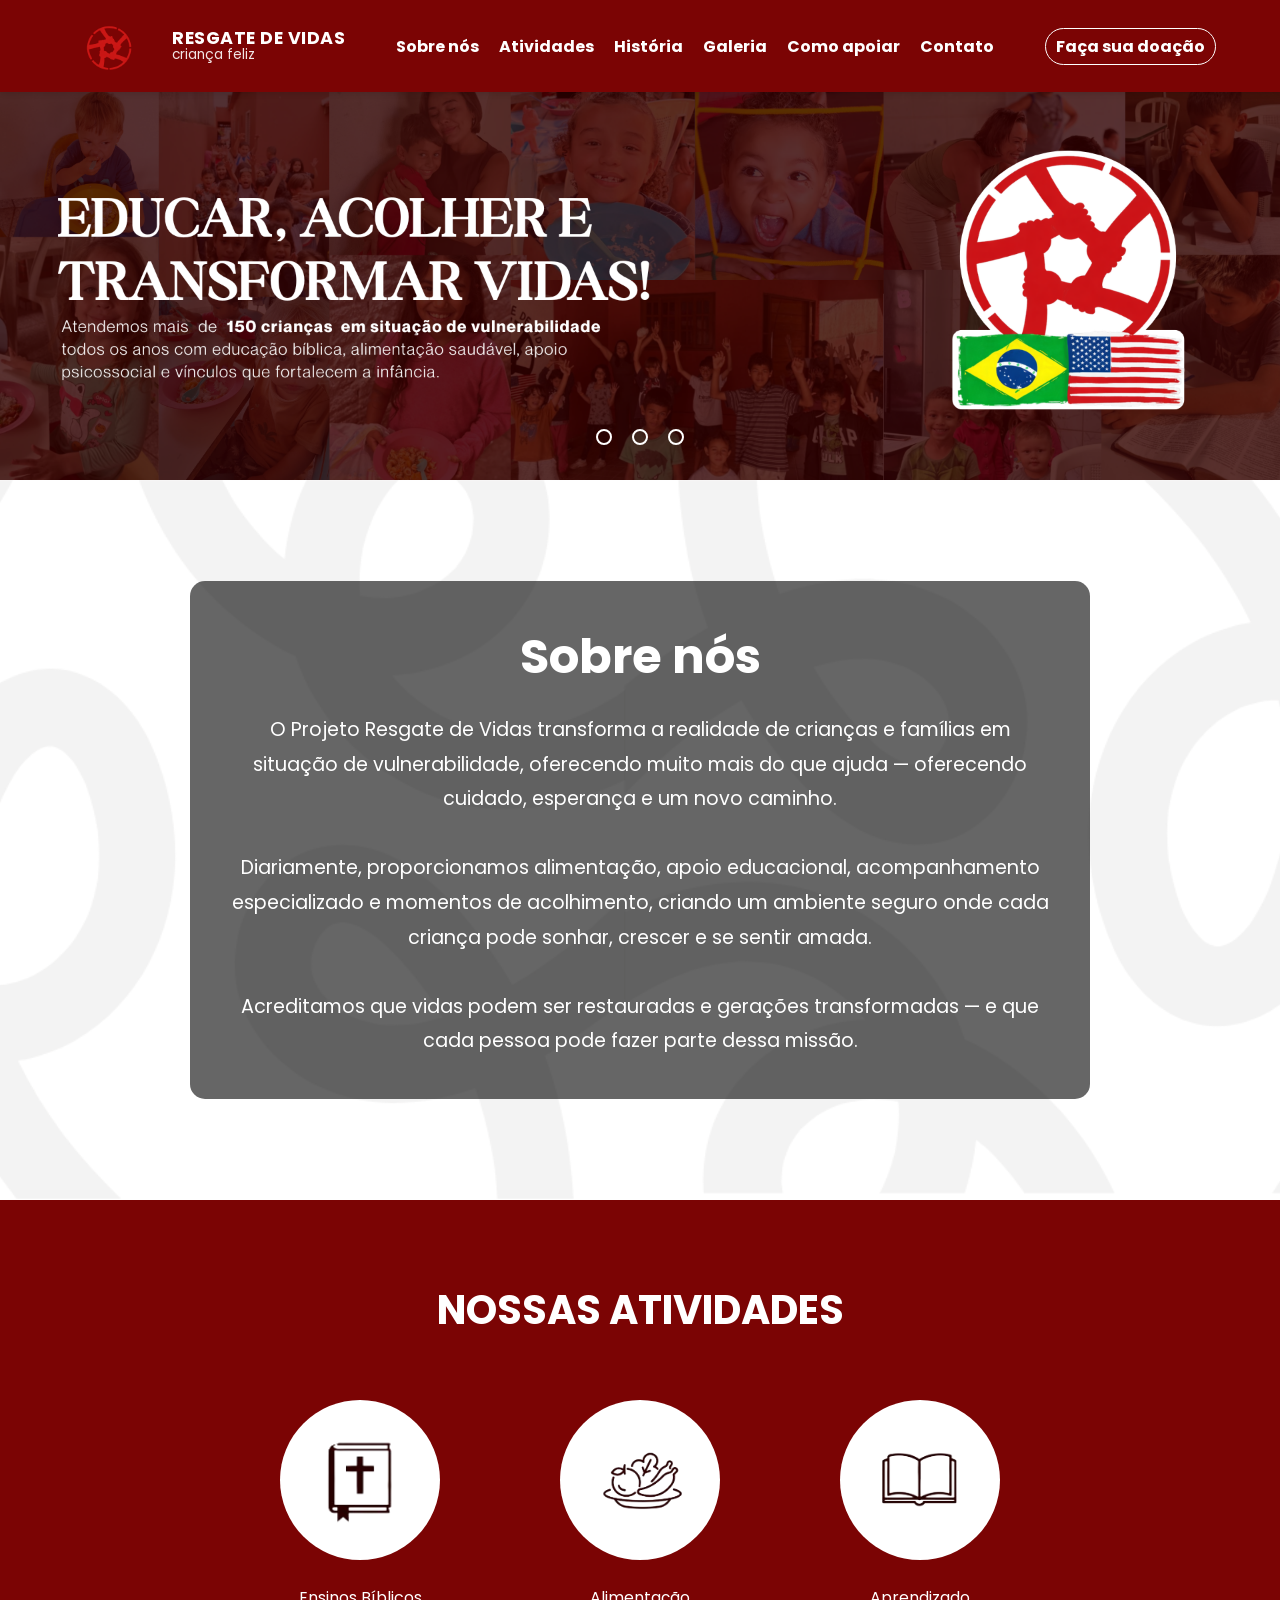
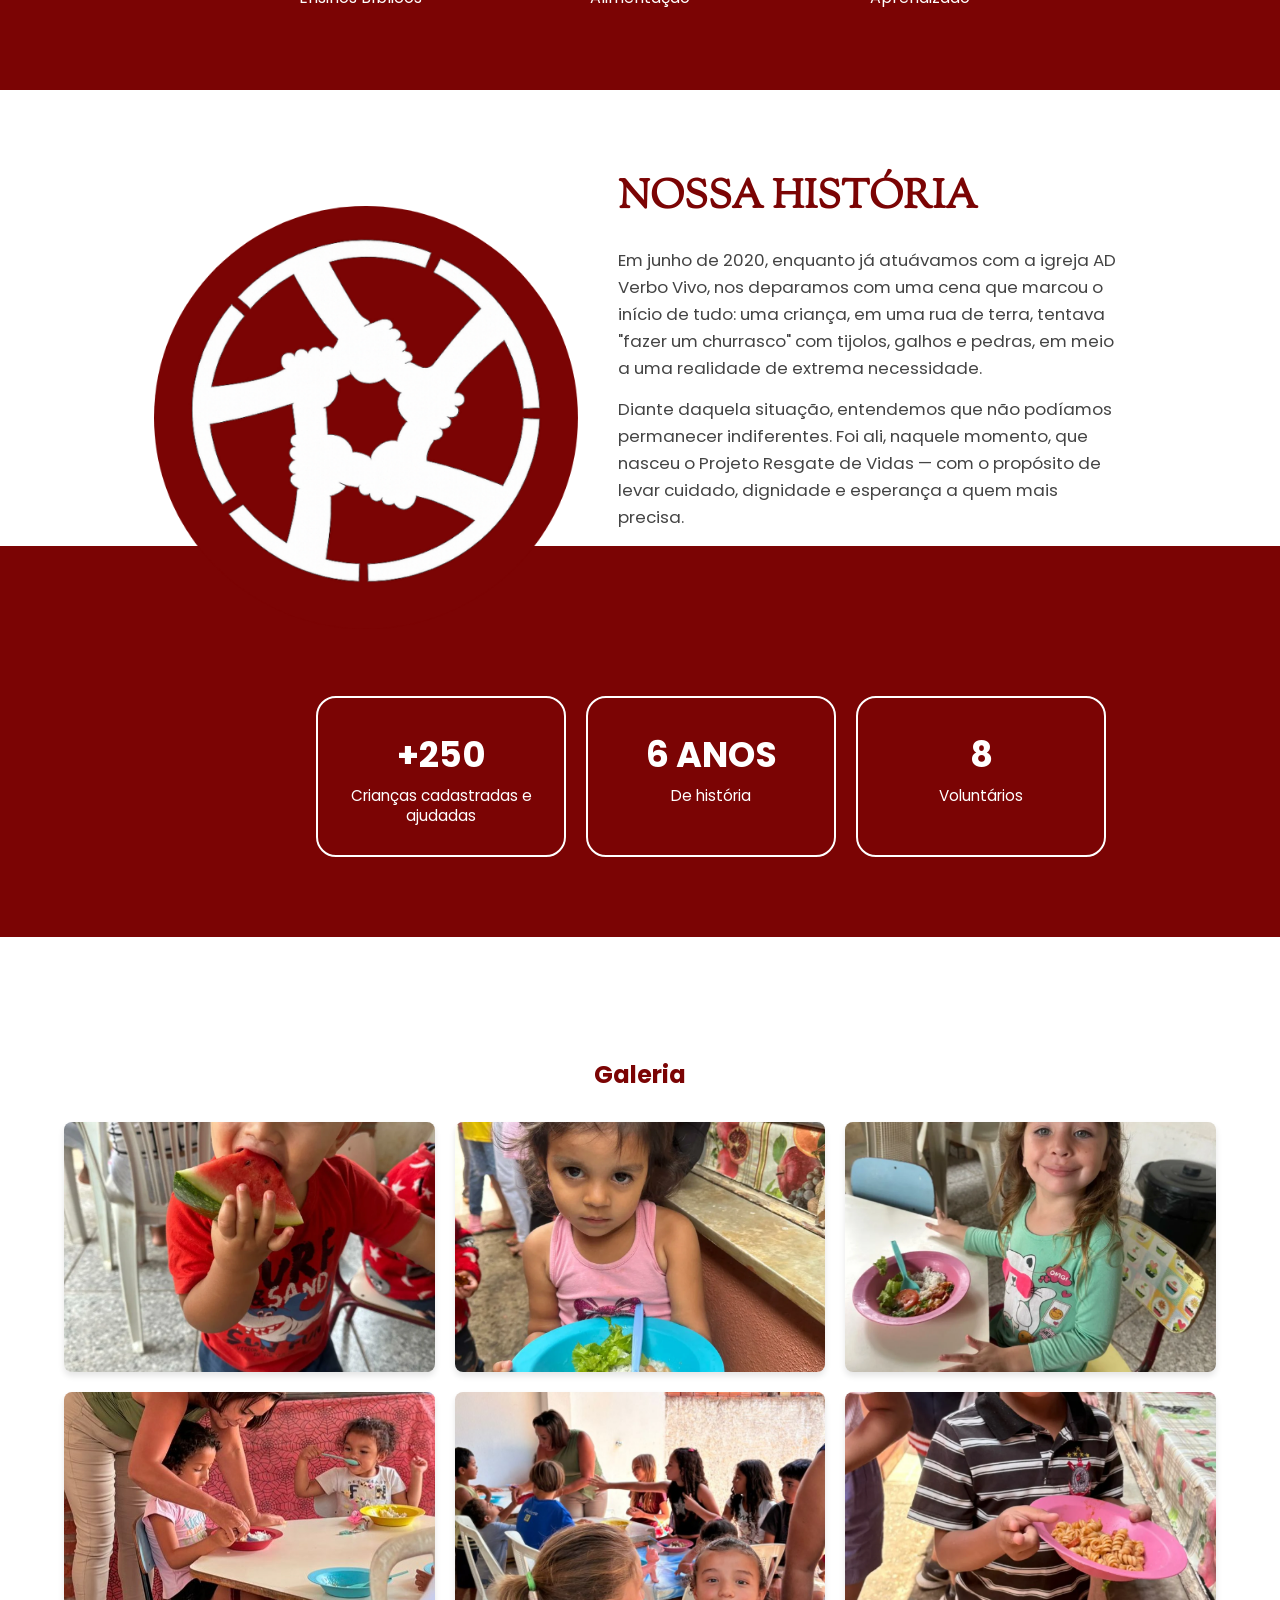
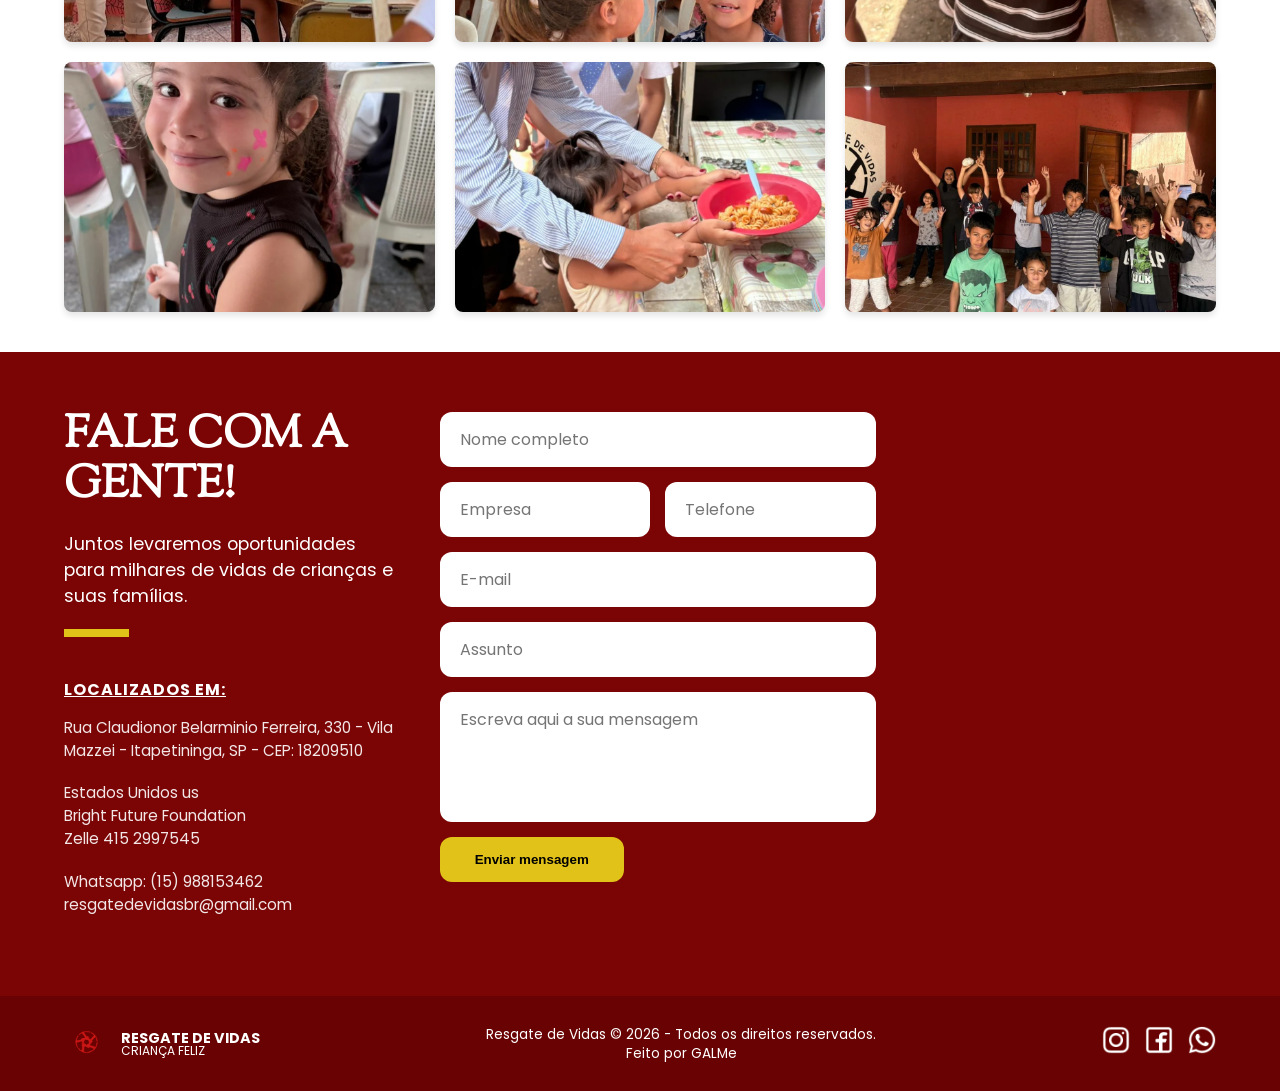
==== index.html @ df66c896 "Merge branch 'main' of https://github.com/Andre-SAZ/ONG_Resgate_de_Vidas_Crianca_Feliz" ====
<!DOCTYPE html>
<html lang="pt-br">

<head>
    <meta charset="UTF-8">
    <meta name="viewport" content="width=device-width, initial-scale=1.0">
    <link rel="stylesheet" href="script/css/base.css">
    <link rel="stylesheet" href="script/css/header.css">
    <link rel="stylesheet" href="script/css/slider.css">
    <link rel="stylesheet" href="script/css/sobre-nos.css">
    <link rel="stylesheet" href="script/css/galeria.css">
    <link rel="stylesheet" href="script/css/atividades.css">
    <link rel="stylesheet" href="script/css/nossa-historia.css">
    <link rel="stylesheet" href="script/css/footer.css">
    <link href="https://fonts.googleapis.com/css2?family=Poppins:wght@400;600&display=swap" rel="stylesheet">
    <link rel="preconnect" href="https://fonts.googleapis.com">
    <link rel="preconnect" href="https://fonts.gstatic.com" crossorigin>
    <link href="https://fonts.googleapis.com/css2?family=Sorts+Mill+Goudy:ital@0;1&display=swap" rel="stylesheet">
    <title>Resgate de vidas - Criança feliz</title>
</head>

<body>

    <!--Cabeçalho-->
    <header>
        <div class="logo">
            <img src="script/img/logo.png" alt="Logo do Site">
            <div class="logo-text">
                <span class="titulo">Resgate de vidas</span>
                <span class="subtitulo">criança feliz</span>
            </div>
        </div>

        <input type="checkbox" id="menu-check">
        <label for="menu-check" class="hamburger">
            <span class="line"></span>
            <span class="line"></span>
            <span class="line"></span>
        </label>

        <nav id="secoes">
            <ul class="nav-links">
                <li><a href="#sobre-nos">Sobre nós</a></li>
                <li><a href="#atividades">Atividades</a></li>
                <li><a href="#nossa-historia">História</a></li>
                <li><a href="#galeria">Galeria</a></li>
                <li><a href="#apoiar">Como apoiar</a></li>
                <li><a href="#contato">Contato</a></li>
                <li class="doar mobile-only"><a href="">Faça sua doação</a></li>
            </ul>
        </nav>

        <nav class="desktop-only" role="">
            <ul class="nav-links">
                <li class="doar"><a href="">Faça sua doação</a></li>
            </ul>
        </nav>
    </header>


    <!--Seção do hero-->
    <div class="slider">
        <div class="slides">
            <input type="radio" name="radio-btn" id="radio1" checked>
            <input type="radio" name="radio-btn" id="radio2">
            <input type="radio" name="radio-btn" id="radio3">

            <div class="slide first">
                <img src="script/img/1.png" alt="Slide 1">
            </div>
            <div class="slide">
                <img src="script/img/2.png" alt="Slide 2">
            </div>
            <div class="slide">
                <img src="script/img/3.png" alt="Slide 3">
            </div>

            <div class="navigation-auto">
                <div class="auto-btn1"></div>
                <div class="auto-btn2"></div>
                <div class="auto-btn3"></div>
            </div>
        </div>

        <div class="navigation-manual">
            <label for="radio1" class="manual-btn"></label>
            <label for="radio2" class="manual-btn"></label>
            <label for="radio3" class="manual-btn"></label>
        </div>
    </div>

    <!--Sobre a ONG-->
    <section id="sobre-nos" class="sobre-nos-container">
        <div class="content">
            <h2>Sobre nós</h2>
            <p class="descricao">
                O Projeto Resgate de Vidas transforma a realidade de crianças e famílias em situação de vulnerabilidade,
                oferecendo muito mais do que ajuda — oferecendo cuidado, esperança e um novo caminho.<br><br>
                Diariamente, proporcionamos alimentação, apoio educacional, acompanhamento especializado e momentos de
                acolhimento, criando um ambiente seguro onde cada criança pode sonhar, crescer e se sentir
                amada.<br><br>
                Acreditamos que vidas podem ser restauradas e gerações transformadas — e que cada pessoa pode fazer
                parte dessa missão.
            </p>
        </div>
    </section>
    
    <!--Seção nossas atividades-->
        
    <section class="atividades" id="atividades">
        <h2 class="atividades-titulo">NOSSAS ATIVIDADES</h2>

        <div class="atividades-container">
            <div class="atividade-item">
                <div class="icone-circulo">
                    <img src="script/img/elementos/biblia.png" alt="Ensino">
                </div>
                <p>Ensinos Bíblicos</p>
            </div>

            <div class="atividade-item">
                <div class="icone-circulo">
                    <img src="script/img/elementos/frutas.png" alt="Alimentação">
                </div>
                <p>Alimentação</p>
            </div>

            <div class="atividade-item">
                <div class="icone-circulo">
                    <img src="script/img/elementos/livros.png" alt="Aprendizado">
                </div>
                <p>Aprendizado</p>
            </div>
        </div>
    </section>
        
    <!--Seção da Nossa historia-->

    <section class="nossa-historia" id="nossa-historia">
        <div class="historia-container">
            <div class="historia-topo">
                <div class="historia-imagem">
                    <img src="script/img/nossa-historia.png" alt="Ícone de união">
                </div>
                <div class="historia-texto">
                    <h2>NOSSA HISTÓRIA</h2>
                    <p>Em junho de 2020, enquanto já atuávamos com a igreja AD Verbo Vivo, nos deparamos com uma cena
                        que marcou o início de tudo: uma criança, em uma rua de terra, tentava "fazer um churrasco" com
                        tijolos, galhos e pedras, em meio a uma realidade de extrema necessidade.</p>
                    <p>Diante daquela situação, entendemos que não podíamos permanecer indiferentes. Foi ali, naquele
                        momento, que nasceu o Projeto Resgate de Vidas — com o propósito de levar cuidado, dignidade e
                        esperança a quem mais precisa.</p>
                </div>
            </div>

            <div class="historia-stats">
                <div class="stat-card">
                    <h3>+250</h3>
                    <p>Crianças cadastradas e ajudadas</p>
                </div>
                <div class="stat-card">
                    <h3>6 ANOS</h3>
                    <p>De história</p>
                </div>
                <div class="stat-card">
                    <h3>8</h3>
                    <p>Voluntários</p>
                </div>
            </div>
        </div>
    </section>
        
    <!--Seção da galeria-->
    <section class="galeria-container" id="galeria">
        <h2>Galeria</h2>
        <div class="grid-galeria">
            <img src="script/img/galeria/criança1.png" alt="Descrição 1" loading="lazy">
            <img src="script/img/galeria/criança2.png" alt="Descrição 2" loading="lazy">
            <img src="script/img/galeria/criança3.png" alt="Descrição 3" loading="lazy">
            <img src="script/img/galeria/criança4.png" alt="Descrição 4" loading="lazy">
            <img src="script/img/galeria/criança5.png" alt="Descrição 5" loading="lazy">
            <img src="script/img/galeria/criança6.png" alt="Descrição 6" loading="lazy">
            <img src="script/img/galeria/criança7.png" alt="Descrição 7" loading="lazy">
            <img src="script/img/galeria/criança8.png" alt="Descrição 8" loading="lazy">
            <img src="script/img/galeria/criança9.png" alt="Descrição 9" loading="lazy">
        </div>
    </section>

    <!--Seção do contato-->
    <footer class="main-footer" id="contato">
    <div class="footer-container">
        <div class="footer-info">
            <h2 class="footer-title">FALE COM A GENTE!</h2>
            <p class="footer-desc">Juntos levaremos oportunidades para milhares de vidas de crianças e suas famílias.</p>
            <div class="yellow-bar"></div>

            <div class="contact-details">
                <h3>LOCALIZADOS EM:</h3>
                <p>Rua Claudionor Belarminio Ferreira, 330 - Vila Mazzei - Itapetininga, SP - CEP: 18209510</p>
                
                <div class="contact-group">
                    <p>Estados Unidos us<br>
                    Bright Future Foundation<br>
                    Zelle 415 2997545</p>

                    <p>Whatsapp: (15) 988153462<br>
                    resgatedevidasbr@gmail.com</p>
                </div>
            </div>
        </div>

        <div class="footer-form">
            <form action="#">
                <input type="text" placeholder="Nome completo" class="full-width">
                <div class="form-row">
                    <input type="text" placeholder="Empresa">
                    <input type="text" placeholder="Telefone">
                </div>
                <input type="email" placeholder="E-mail" class="full-width">
                <input type="text" placeholder="Assunto" class="full-width">
                <textarea placeholder="Escreva aqui a sua mensagem"></textarea>
                <button type="submit" class="btn-submit">Enviar mensagem</button>
            </form>
        </div>

        <div class="footer-map">
            <iframe 
                width="100%" 
                height="100%" 
                style="border:0; min-height: 350px; border-radius: 8px;" 
                loading="lazy" 
                allowfullscreen 
                referrerpolicy="no-referrer-when-downgrade" 
                src="https://maps.google.com/maps?q=Rua+Claudionor+Belarminio+Ferreira,+330+-+Vila+Mazzei+-+Itapetininga,+SP&t=&z=15&ie=UTF8&iwloc=&output=embed">
            </iframe>
        </div>
    </div>

    <div class="footer-bottom">
        <div class="footer-bottom-content">
            <div class="footer-logo">
                <img src="script/img/logo.png" alt="Logo">
                <div class="logo-text-footer">
                    <span class="logo-title">RESGATE DE VIDAS</span>
                    <span class="logo-sub">CRIANÇA FELIZ</span>
                </div>
            </div>

            <div class="footer-credits">
                <p>Resgate de Vidas © 2026 - Todos os direitos reservados.</p>
                <p>Feito por GALMe</p>
            </div>

            <div class="footer-socials">
                <a href="#"><img src="script/img/icon-instagram.png" alt="Instagram"></a>
                <a href="#"><img src="script/img/icon-facebook.png" alt="Facebook"></a>
                <a href="#"><img src="script/img/icon-whatsapp.png" alt="WhatsApp"></a>
            </div>
        </div>
    </div>
</footer>

</body>

</html>
---- script/css/base.css ----
* {
    margin: 0;
    padding: 0;
    box-sizing: border-box;
}

body {
    font-family: 'Poppins', sans-serif;
}

html {
    scroll-behavior: smooth;
    scroll-padding-top: 100px; /* Ajuste esse valor para a altura exata do seu cabeçalho */
}
---- script/css/header.css ----
header {
    display: flex;
    justify-content: space-between;
    align-items: center;
    padding: 1rem 5%;
    background-color: #7b0404;
    box-shadow: 0 2px 5px rgba(0, 0, 0, 0.1);
    
    /* Alterações para deixar o menu sempre na tela: */
    position: fixed;
    top: 0;
    left: 0;
    width: 100%;
    z-index: 1000; /* Garante que ele fique por cima da galeria e do slider */
}

/* Container da Logo */
.logo {
    display: flex;
    align-items: center;
    gap: 8px; /* Diminuído para aproximar a imagem do texto */
}

.logo img {
    height: 90px; /* Aumentei para destaque */
    width: auto;
    flex-shrink: 0;
    
    /* O SEGREDO: */
    margin-bottom: -20px; /* Faz a imagem "sobrar" para baixo sem esticar o header */
    margin-top: -10px;    /* Ajusta para ela subir um pouco se necessário */
    position: relative;
    z-index: 10; /* Garante que ela fique por cima do slider abaixo */
}

/* Texto como complemento */
.logo-text {
    display: flex;
    flex-direction: column;
    justify-content: center;
    color: white;
    padding-left: 10px; /* Um pouco menos de espaço após a linha */
    line-height: 1.1;
}

.logo-text .titulo {
    font-size: 1.1rem; /* Texto menor que a imagem */
    font-weight: 700;
    text-transform: uppercase;
    letter-spacing: 0.5px;
}

.logo-text .subtitulo {
    font-size: 0.85rem;
    font-weight: 400;
    opacity: 0.9; /* Deixa o subtítulo levemente mais suave */
}

.nav-links {
    display: flex;
    list-style: none;
}

.nav-links li { margin-left: 20px; }

.nav-links a {
    text-decoration: none;
    color: white;
    font-weight: bold;
    padding-bottom: 4px;
    border-bottom: 2px solid transparent;
    transition: border-color 0.5s ease;
}

.nav-links a:hover { border-bottom: 2px solid white; }

.doar {
    border: white 1.5px solid;
    border-radius: 30px;
    padding: 5px 10px;
}

#menu-check, .hamburger, .mobile-only { display: none; }

/* Responsividade do Menu */
@media (max-width: 800px) {

    .logo img {
        height: 60px; 
        margin-bottom: -10px; /* Menor no mobile */
        margin-top: 0;
    }

    .logo-text .titulo {
        font-size: 0.95rem;
    }

    .logo-text .subtitulo {
        font-size: 0.75rem;
    }

    .hamburger {
        display: flex;
        flex-direction: column;
        gap: 5px;
        cursor: pointer;
        z-index: 1001;
    }
    .line {
        width: 30px; height: 3px;
        background-color: white;
        transition: 0.4s;
    }
    .desktop-only { display: none; }
    .mobile-only { display: block; margin-top: 20px; }

    #secoes {
        position: absolute;
        top: 100%; right: 0;
        width: auto; min-width: 200px;
        height: auto;
        background-color: #7b0404;
        padding: 20px;
        border-radius: 0 0 0 10px;
        opacity: 0;
        visibility: hidden;
        transform: translateY(-10px);
        transition: all 0.3s ease;
        z-index: 1000;
    }

    #menu-check:checked ~ #secoes {
        opacity: 1; visibility: visible; transform: translateY(0);
    }
    
    #menu-check:checked ~ .hamburger .line:nth-child(1) { transform: rotate(45deg) translate(5px, 6px); }
    #menu-check:checked ~ .hamburger .line:nth-child(2) { opacity: 0; }
    #menu-check:checked ~ .hamburger .line:nth-child(3) { transform: rotate(-45deg) translate(5px, -7px); }

    .nav-links { flex-direction: column; align-items: baseline; }
    .nav-links li { margin: 10px 0; width: 100%; }
}

@media (max-width: 480px) {
    /* Em telas muito pequenas, o texto pode sumir para focar na logo 
       ou apenas diminuir mais para não empurrar o menu */
    .logo-text {
        display: flex; /* Mantenha 'none' se preferir esconder em celulares mini */
    }
    
    .logo {
        gap: 8px;
    }
}
---- script/css/slider.css ----
.slider {
    width: 100%;
    margin: auto;
    overflow: hidden;
    position: relative;
}
.slides { display: flex; width: 500%; }
.slides input { display: none; }
.slide { width: 20%; transition: 0.8s ease; }
.slide img { width: 100%; display: block; }

#radio1:checked~.first { margin-left: 0; }
#radio2:checked~.first { margin-left: -20%; }
#radio3:checked~.first { margin-left: -40%; }

.navigation-manual {
    position: absolute;
    width: 100%; bottom: 20px;
    display: flex; justify-content: center; left: 0;
}
.manual-btn {
    border: 2px solid #fff;
    padding: 6px; border-radius: 50%;
    cursor: pointer; margin: 0 10px; transition: 0.3s;
}

.navigation-manual {
    position: absolute;
    width: 100%;
    display: flex;
    justify-content: center;
    
    /* É AQUI QUE VOCÊ SOBE AS BOLINHAS */
    bottom: 35px; /* Vá aumentando esse número (ex: 80px, 100px) até ficar na altura ideal */
    z-index: 10; /* Garante que as bolinhas fiquem clicáveis por cima da foto */
}

.manual-btn:hover, 
#radio1:checked~.navigation-manual .manual-btn:nth-child(1),
#radio2:checked~.navigation-manual .manual-btn:nth-child(2),
#radio3:checked~.navigation-manual .manual-btn:nth-child(3) {
    background: #fff;
}

.slider {
    margin-top: 80px; /* Ajuste este valor até que a imagem apareça inteira */
}
---- script/css/sobre-nos.css ----
.sobre-nos-container {
    width: 100%;
    min-height: 80vh;
    padding: 80px 10%;
    background-image: url('../img/fundo.png'); /* Ajustado caminho para sair da pasta css */
    background-size: cover;
    background-position: center;
    display: flex;
    justify-content: center;
    align-items: center;
    text-align: center;
}
.sobre-nos-container .content {
    background-color: rgba(0, 0, 0, 0.6);
    padding: 40px;
    border-radius: 15px;
    max-width: 900px;
}
.sobre-nos-container h2 { color: #fff; font-size: 3rem; margin-bottom: 20px; }
.sobre-nos-container .descricao { color: #fff; font-size: 1.2rem; line-height: 1.8; }

@media (max-width: 800px) {
    .sobre-nos-container { padding: 60px 5%; }
    .sobre-nos-container h2 { font-size: 2rem; }
    .sobre-nos-container .descricao { font-size: 1rem; }
}
---- script/css/galeria.css ----
.galeria-container { padding: 40px 5%; text-align: center; }
.galeria-container h2 { margin-bottom: 30px; color: #7b0404; }
.grid-galeria {
    display: grid;
    grid-template-columns: repeat(3, 1fr);
    gap: 20px;
}
.grid-galeria img {
    width: 100%; height: 250px;
    object-fit: cover;
    border-radius: 8px;
    box-shadow: 0 4px 6px rgba(0, 0, 0, 0.1);
    transition: transform 0.3s ease;
}
.grid-galeria img:hover { transform: scale(1.03); }

@media (max-width: 800px) {
    .grid-galeria { grid-template-columns: repeat(2, 1fr); gap: 15px; }
}
@media (max-width: 480px) {
    .grid-galeria { grid-template-columns: 1fr; }
}
---- script/css/atividades.css ----
.atividades { background-color: #7b0404; padding: 80px 20px; text-align: center; color: #fff; }
.atividades-titulo { font-size: clamp(1.8rem, 5vw, 2.5rem); margin-bottom: 60px; text-transform: uppercase; }
.atividades-container { display: flex; justify-content: center; gap: 60px; max-width: 1200px; margin: 0 auto; flex-wrap: wrap; }
.atividade-item { display: flex; flex-direction: column; align-items: center; width: 220px; }
.icone-circulo {
    background-color: #fff; width: 160px; height: 160px;
    border-radius: 50%; display: flex; justify-content: center; align-items: center;
    margin-bottom: 25px; transition: transform 0.3s ease;
}
.icone-circulo:hover { transform: scale(1.1); }
.icone-circulo img { width: 55%; }

@media (max-width: 768px) {
    .atividades-container { gap: 40px; }
    .icone-circulo { width: 130px; height: 130px; }
}
---- script/css/nossa-historia.css ----
/* --- SEÇÃO NOSSA HISTÓRIA (NOVO CSS CORRIGIDO E SEGURO) --- */

.nossa-historia {
    width: 100%;
    background-color: #ffffff; /* Fundo base branco */
    padding: 80px 0; /* Padding vertical para respiração geral */
    font-family: 'Poppins', sans-serif;
    position: relative;
    overflow: hidden; /* Importante para o fundo sangrado */
}

.historia-container {
    max-width: 1100px;
    margin: 0 auto;
    padding: 0 5%;
    position: relative; /* Contexto de z-index para imagem e stats */
}

/* Estrutura de cima */
.historia-topo {
    display: grid;
    grid-template-columns: 1fr 1.2fr;
    gap: 40px;
    align-items: center;
    margin-bottom: 0px; /* Sem margem inferior para a div de stats se aproximar */
}

.historia-imagem img {
    width: 100%;
    max-width: 450px;
    height: auto;
    display: block;
    margin: 0 auto; /* Centraliza */
    position: relative; /* Contexto de posicionamento para o overlap */
    z-index: 10; /* Garante que fique por cima de tudo (texto e fundo vermelho) */
    
    /* EFEITO DE OVERLAP: Empurra a imagem para baixo sem empurrar o texto */
    margin-bottom: -120px; 
}

.historia-texto h2 {
    color: #7b0404;
    font-size: 2.5rem;
    font-family: 'Sorts Mill Goudy', serif;
    margin-bottom: 20px;
}

.historia-texto p {
    color: #444;
    font-size: 1.05rem;
    line-height: 1.6;
    margin-bottom: 15px;
}

/* Estrutura das Estatísticas (O fundo vermelho agora flutua) */
.historia-stats {
    display: flex;
    justify-content: flex-end; /* Alinha os cards à direita */
    gap: 20px;
    flex-wrap: wrap;
    
    /* PADDINGS: vertical e lateral */
    padding: 150px 20px 80px 20px; /* Padding superior generoso para compensar o overlap da imagem */
    
    position: relative; /* Contexto de posicionamento para o background fake */
    z-index: 1; /* Fica acima do background fake mas abaixo da imagem circular */
    
    /* Sem overflow: hidden aqui para os cards não sumirem lateralmente */
    box-sizing: border-box;
}

/* O Background Fake Vermelho (Pseudoelemento confiável e sangrado) */
.historia-stats::before {
    content: '';
    position: absolute;
    background-color: #7b0404; /* Vermelho */
    width: 100vw; /* Largura total da viewport */
    height: 100%; /* Altura total da div de stats */
    top: 0;
    left: 50%; /* Centralização base */
    transform: translateX(-50%); /* Centralização final matemática confiável que corrige scrollbars */
    z-index: -1; /* Fica atrás dos cards */
    box-sizing: border-box;
}

.stat-card {
    border: 2px solid #ffffff;
    border-radius: 20px;
    padding: 30px 20px;
    text-align: center;
    color: #ffffff;
    min-width: 180px;
    flex: 1;
    max-width: 250px;
    box-sizing: border-box;
}

.stat-card h3 {
    font-size: 2.2rem;
    font-weight: 700;
    margin-bottom: 5px;
}

.stat-card p {
    font-size: 0.95rem;
    font-weight: 400;
    line-height: 1.3;
}

/* Responsividade */
@media (max-width: 900px) {
    .nossa-historia {
        padding: 40px 0;
    }
    
    .historia-topo {
        grid-template-columns: 1fr;
        text-align: center;
        gap: 20px;
    }

    .historia-imagem img {
        max-width: 300px;
        /* No mobile, o overlap é difícil. Melhor centralizar e remover o margin negativo */
        margin: 0 auto;
        margin-bottom: 20px; 
    }

    .historia-stats {
        justify-content: center; /* Centraliza os cards no mobile */
        padding: 60px 20px; /* Menor padding lateral e sem padding superior excessivo */
    }

    .stat-card {
        max-width: 100%;
        flex: none; /* Cards ocupam largura total e quebram linha */
        width: 100%;
    }
}
---- script/css/footer.css ----
/* Configurações Gerais do Footer */
.main-footer {
    background-color: #7b0404; /* Vermelho do seu header, mude para #0d3b7a se quiser azul */
    color: white;
    padding-top: 60px;
    font-family: 'Poppins', sans-serif;
    overflow: hidden;
}

.footer-container {
    max-width: 100%;
    padding: 0 5% 60px 5%;
    display: flex;
    justify-content: space-between;
    flex-wrap: wrap;
    gap: 40px;
}

/* Coluna de Texto (Esquerda) */
.footer-info {
    flex: 1;
    min-width: 320px;
}

.footer-title {
    font-family: 'Sorts Mill Goudy', serif;
    font-size: 2.8rem;
    line-height: 1.1;
    margin-bottom: 20px;
}

.footer-desc {
    font-size: 1.1rem;
    max-width: 350px;
    margin-bottom: 20px;
}

.yellow-bar {
    width: 65px;
    height: 8px;
    background-color: #e0c218;
    margin-bottom: 40px;
}

.contact-details h3 {
    font-size: 1rem;
    text-decoration: underline;
    margin-bottom: 15px;
    letter-spacing: 1px;
}

.contact-details p {
    font-size: 0.95rem;
    margin-bottom: 20px;
    line-height: 1.5;
    opacity: 0.9;
}

/* Formulário (Centro) */
.footer-form {
    flex: 1.3;
    min-width: 350px;
}

.footer-form form {
    display: flex;
    flex-direction: column;
    gap: 15px;
}

/* Resolve o problema do campo de telefone fugindo */
.form-row {
    display: flex;
    gap: 15px;
}

.form-row input {
    flex: 1;
    width: 0; /* Garante que o flex-grow funcione sem estourar */
    min-width: 0;
}

input, textarea {
    width: 100%;
    padding: 15px 20px;
    border-radius: 12px;
    border: none;
    font-size: 1rem;
    font-family: inherit;
    box-sizing: border-box; /* Fundamental para o preenchimento correto */
}

textarea {
    height: 130px;
    resize: none;
}

.btn-submit {
    background-color: #e0c218;
    color: #000;
    border: none;
    padding: 15px 35px;
    border-radius: 12px;
    font-weight: 700;
    cursor: pointer;
    width: fit-content;
    transition: transform 0.2s;
}

.btn-submit:hover {
    transform: scale(1.05);
}

/* Mapa (Direita) */
.footer-map {
    flex: 0.8;
    min-width: 300px;
    display: flex;
    justify-content: flex-end;
}

.map-box {
    width: 100%;
    max-width: 400px;
    height: 350px;
    border: 2px solid white;
    border-radius: 30px;
    display: flex;
    align-items: center;
    justify-content: center;
    font-size: 2.5rem;
    font-weight: bold;
}

/* Barra Inferior */
.footer-bottom {
    background-color: rgba(0, 0, 0, 0.15); /* Um tom levemente mais escuro */
    padding: 25px 0;
}

.footer-bottom-content {
    padding: 0 5%;
    display: flex;
    justify-content: space-between;
    align-items: center;
}

.footer-logo {
    display: flex;
    align-items: center;
    gap: 12px;
}

.footer-logo img {
    height: 45px;
}

.logo-text-footer {
    display: flex;
    flex-direction: column;
    line-height: 1;
}

.logo-title { font-weight: 700; font-size: 0.9rem; }
.logo-sub { font-size: 0.75rem; }

.footer-credits {
    text-align: center;
    font-size: 0.85rem;
    line-height: 1.4;
}

.footer-socials {
    display: flex;
    gap: 15px;
}

.footer-socials img {
    width: 28px;
    filter: brightness(0) invert(1); /* Deixa os ícones brancos */
}

/* Responsividade */
@media (max-width: 1024px) {
    .footer-map {
        justify-content: center;
        flex: 1 1 100%;
    }
    .map-box {
        max-width: 100%;
    }
}

@media (max-width: 768px) {
    .footer-container {
        flex-direction: column;
        padding: 40px 5%;
    }

    .footer-bottom-content {
        flex-direction: column;
        gap: 30px;
        text-align: center;
    }

    .form-row {
        flex-direction: column;
    }
    
    .form-row input {
        width: 100%;
    }
}
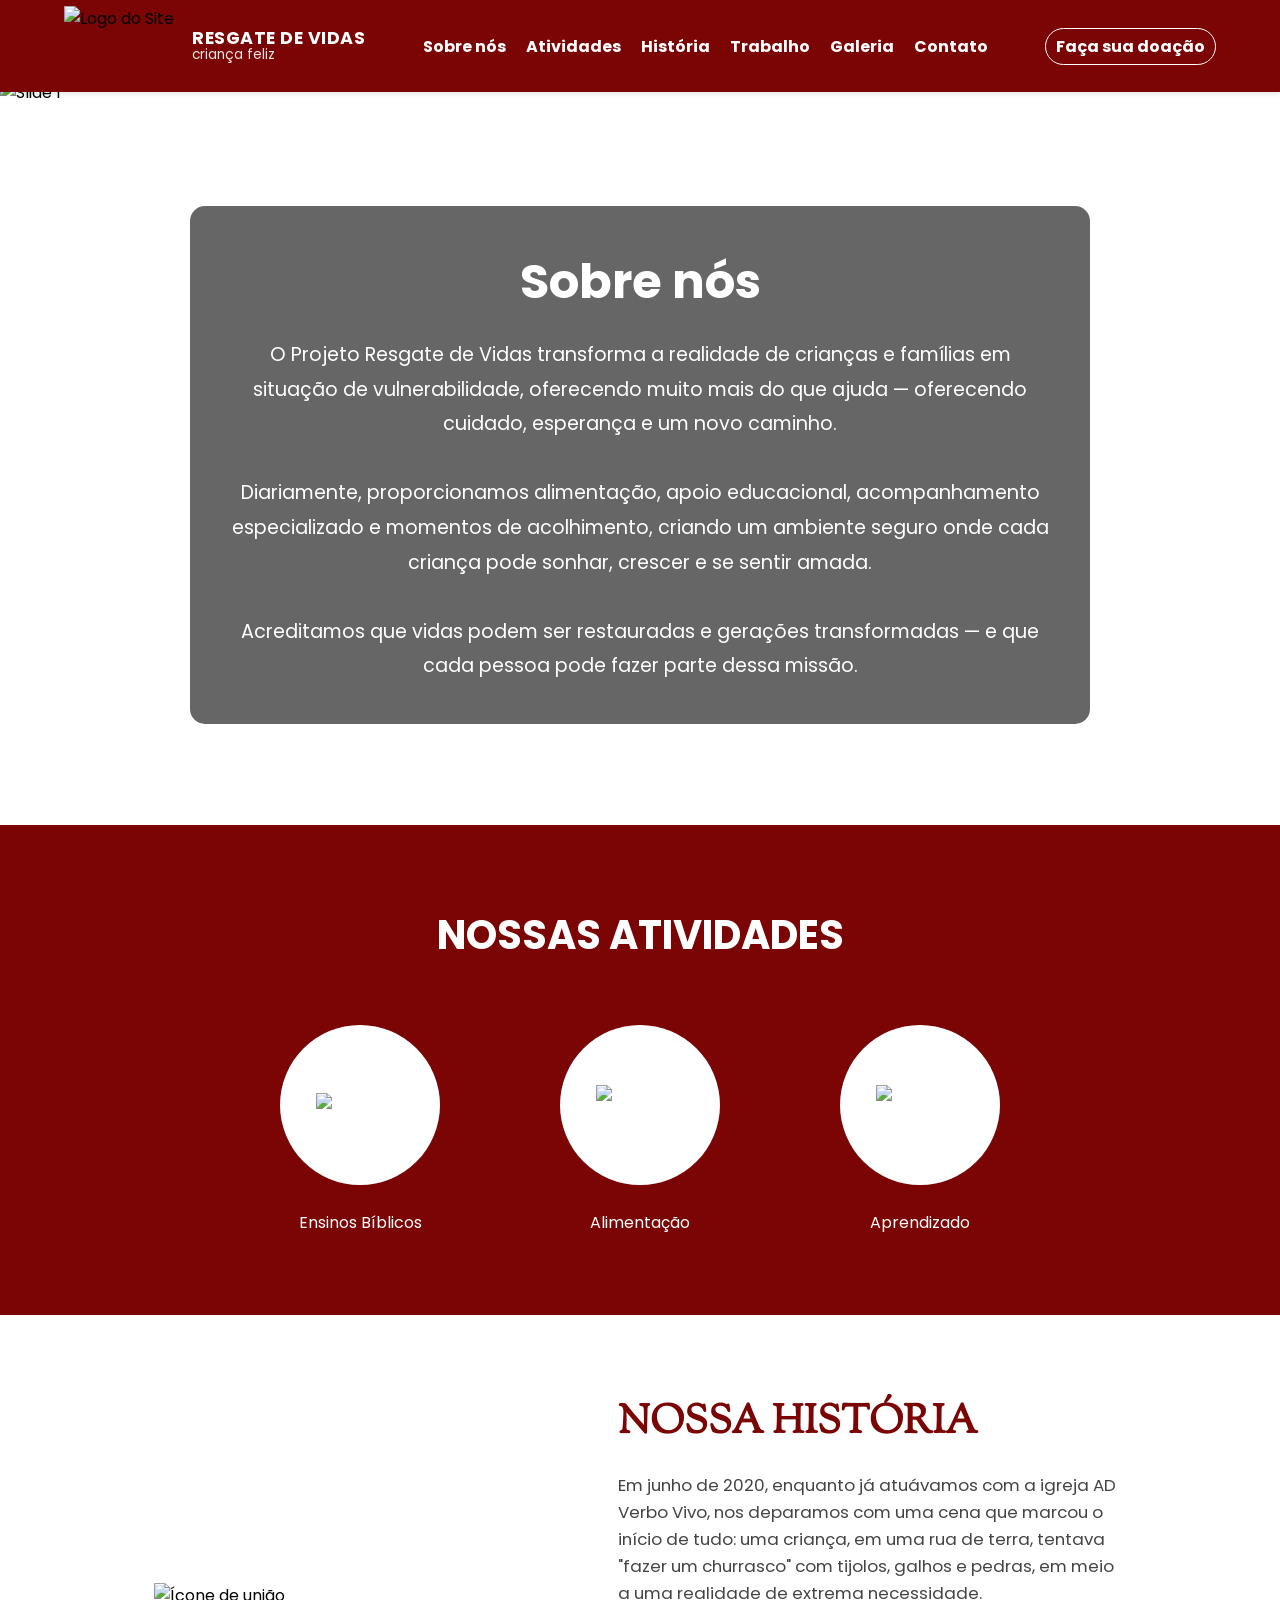
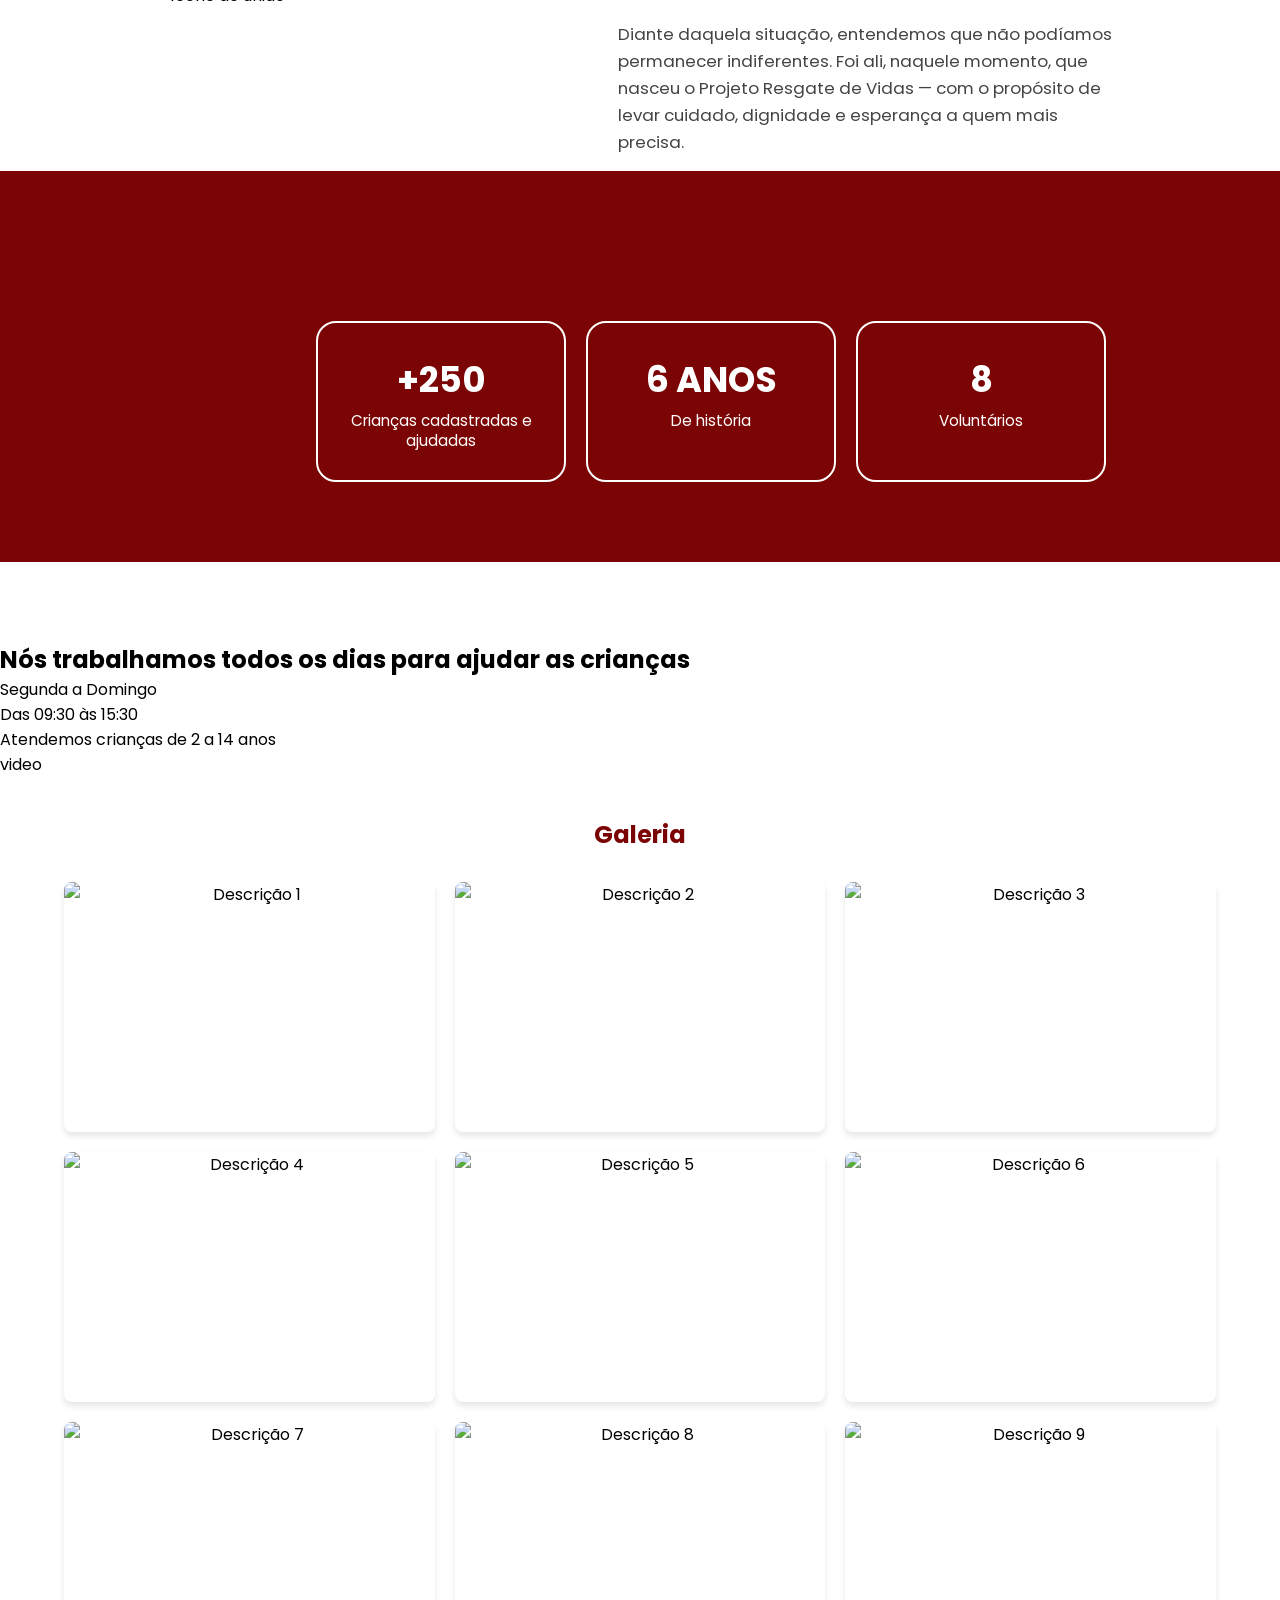
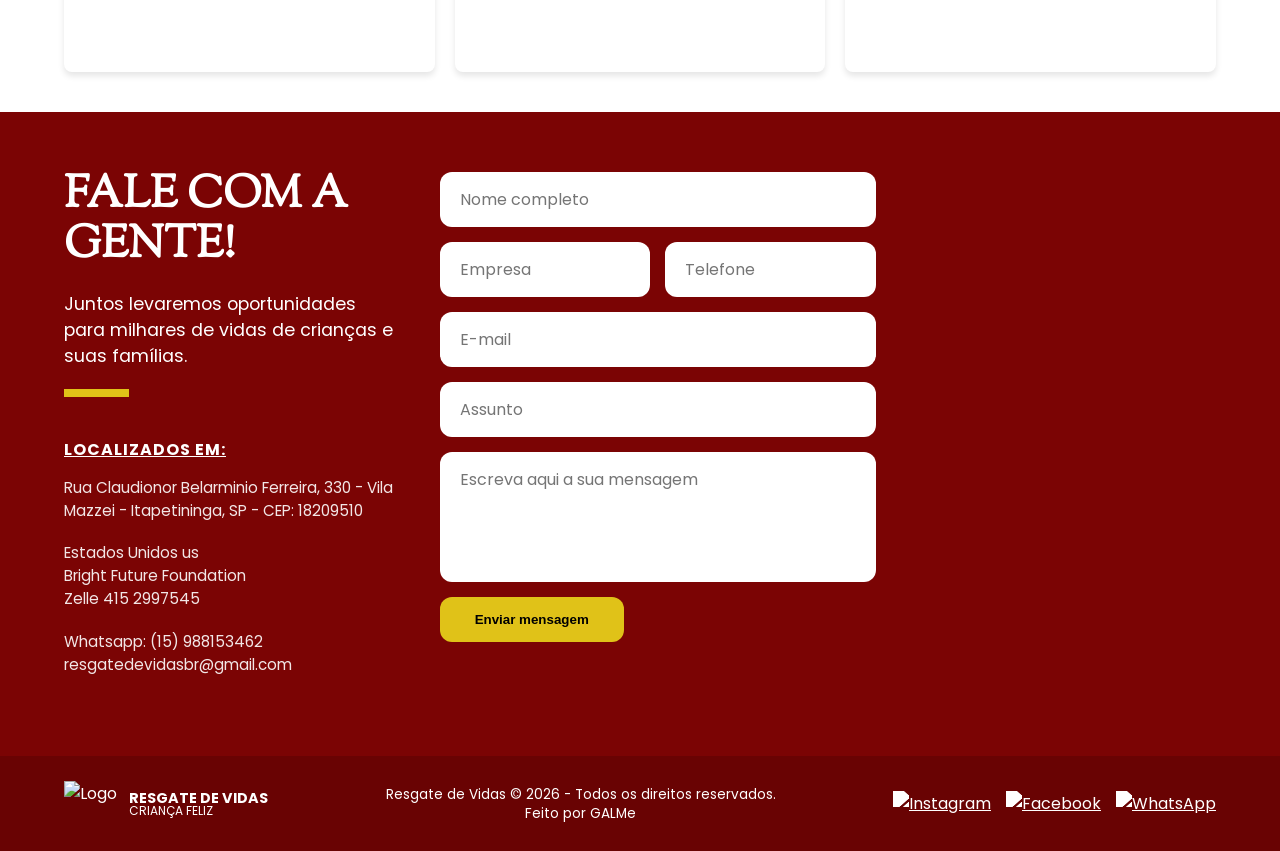
==== commit 6d4a81f0: "Update index.html" ====
--- a/index.html
+++ b/index.html
@@ -43,8 +43,8 @@
                 <li><a href="#sobre-nos">Sobre nós</a></li>
                 <li><a href="#atividades">Atividades</a></li>
                 <li><a href="#nossa-historia">História</a></li>
+                <li><a href="#trabalho">Trabalho</a></li>
                 <li><a href="#galeria">Galeria</a></li>
-                <li><a href="#apoiar">Como apoiar</a></li>
                 <li><a href="#contato">Contato</a></li>
                 <li class="doar mobile-only"><a href="">Faça sua doação</a></li>
             </ul>
@@ -169,7 +169,31 @@
             </div>
         </div>
     </section>
-        
+
+    <!-- Seção do Trabalho -->
+    <section class="trabalho-section" id="trabalho">
+        <div class="trabalho-container">
+
+            <!-- Lado Esquerdo: Texto -->
+            <div class="trabalho-info">
+                <h2>Nós trabalhamos todos os dias para ajudar as crianças</h2>
+                <ul class="detalhes-lista">
+                    <li>Segunda a Domingo</li>
+                    <li>Das 09:30 às 15:30</li>
+                    <li>Atendemos crianças de 2 a 14 anos</li>
+                </ul>
+            </div>
+
+            <!-- Lado Direito: Vídeo -->
+            <div class="trabalho-video">
+                <div class="video-placeholder">
+                    <span>video</span>
+                </div>
+            </div>
+
+        </div>
+    </section>
+    
     <!--Seção da galeria-->
     <section class="galeria-container" id="galeria">
         <h2>Galeria</h2>
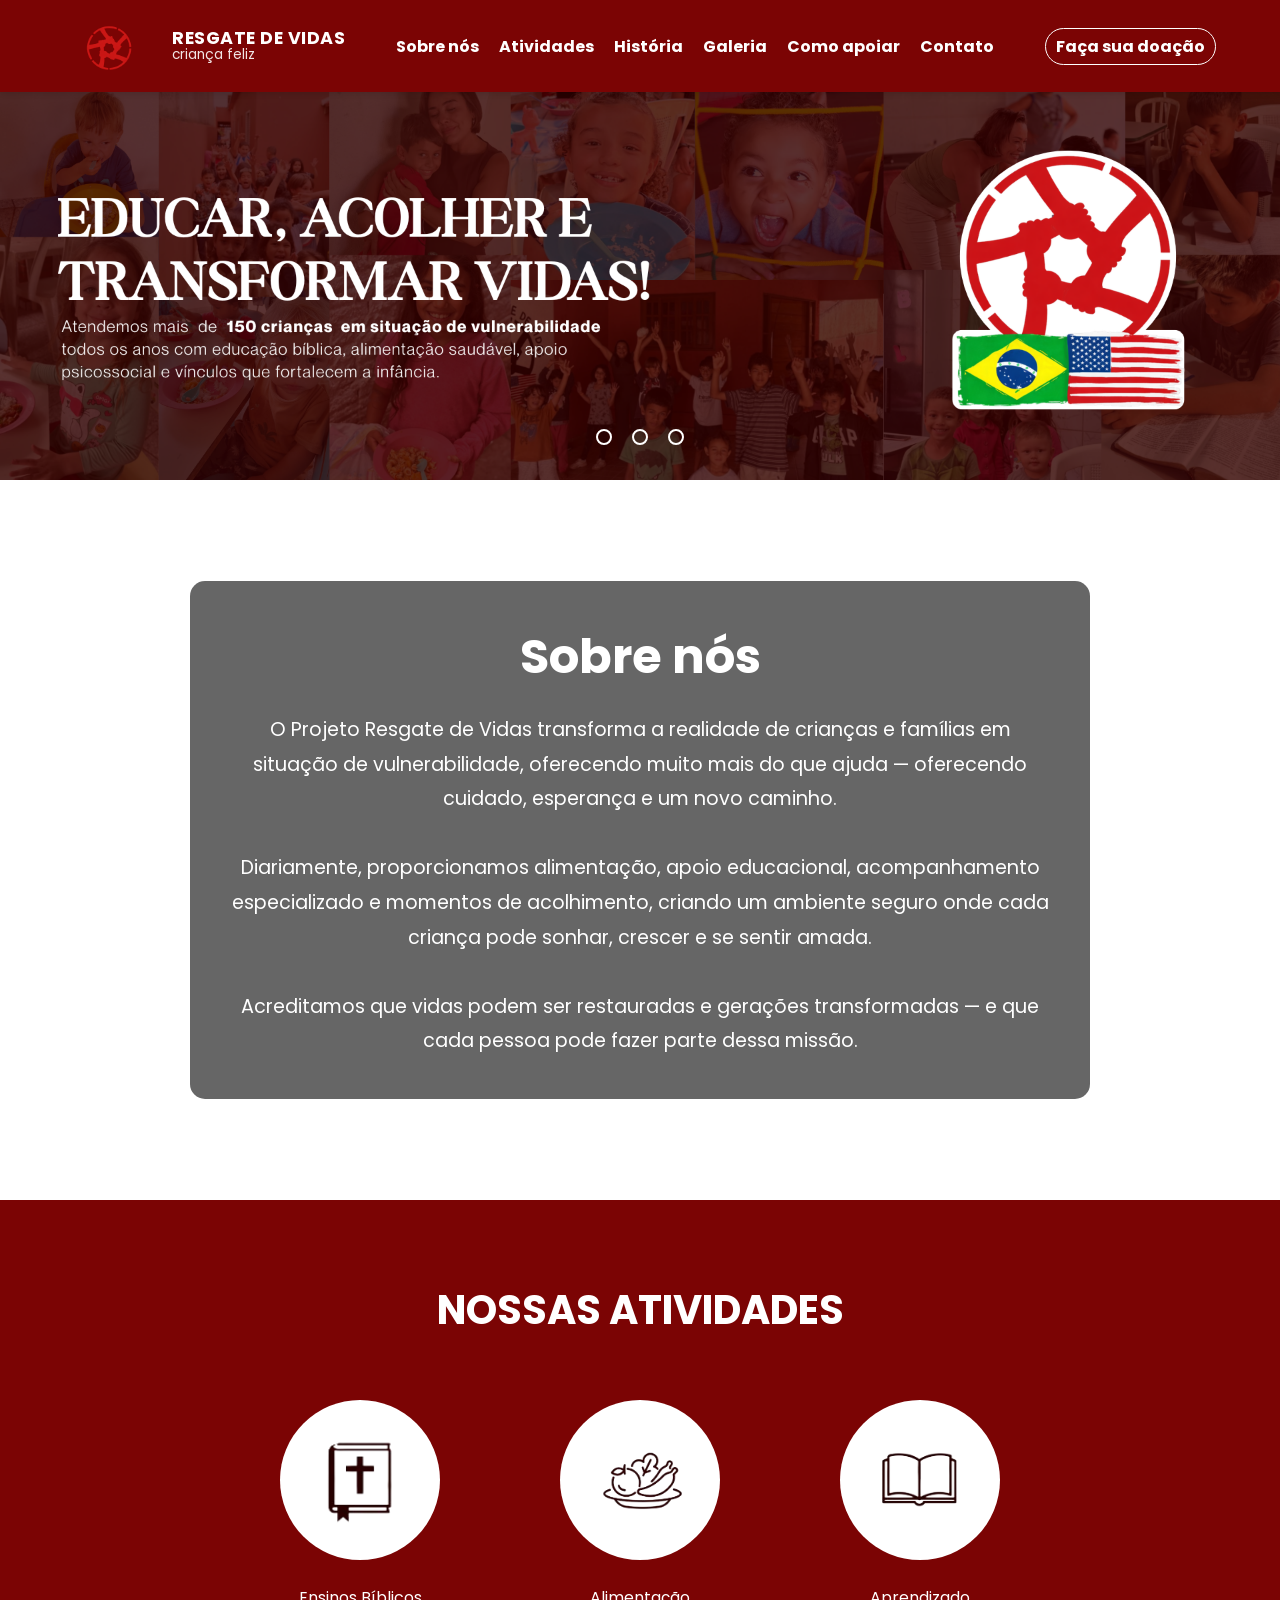
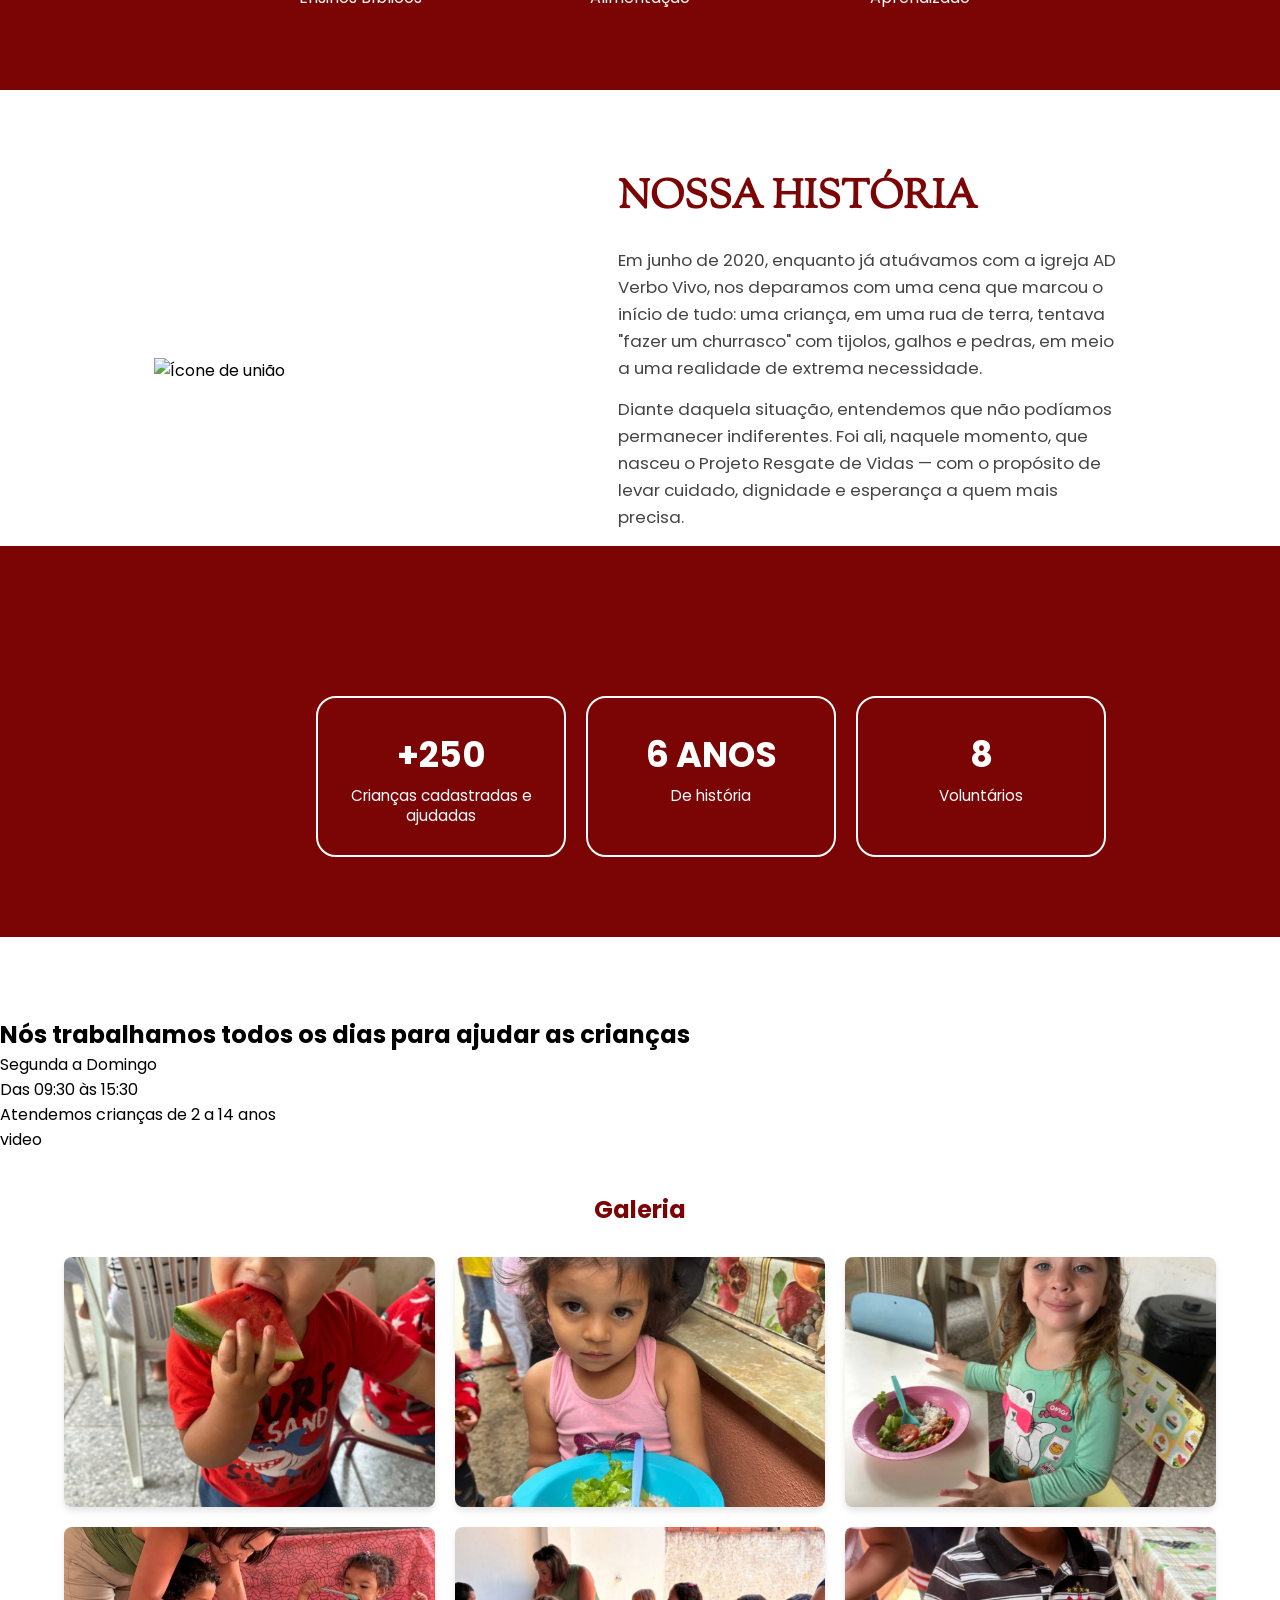
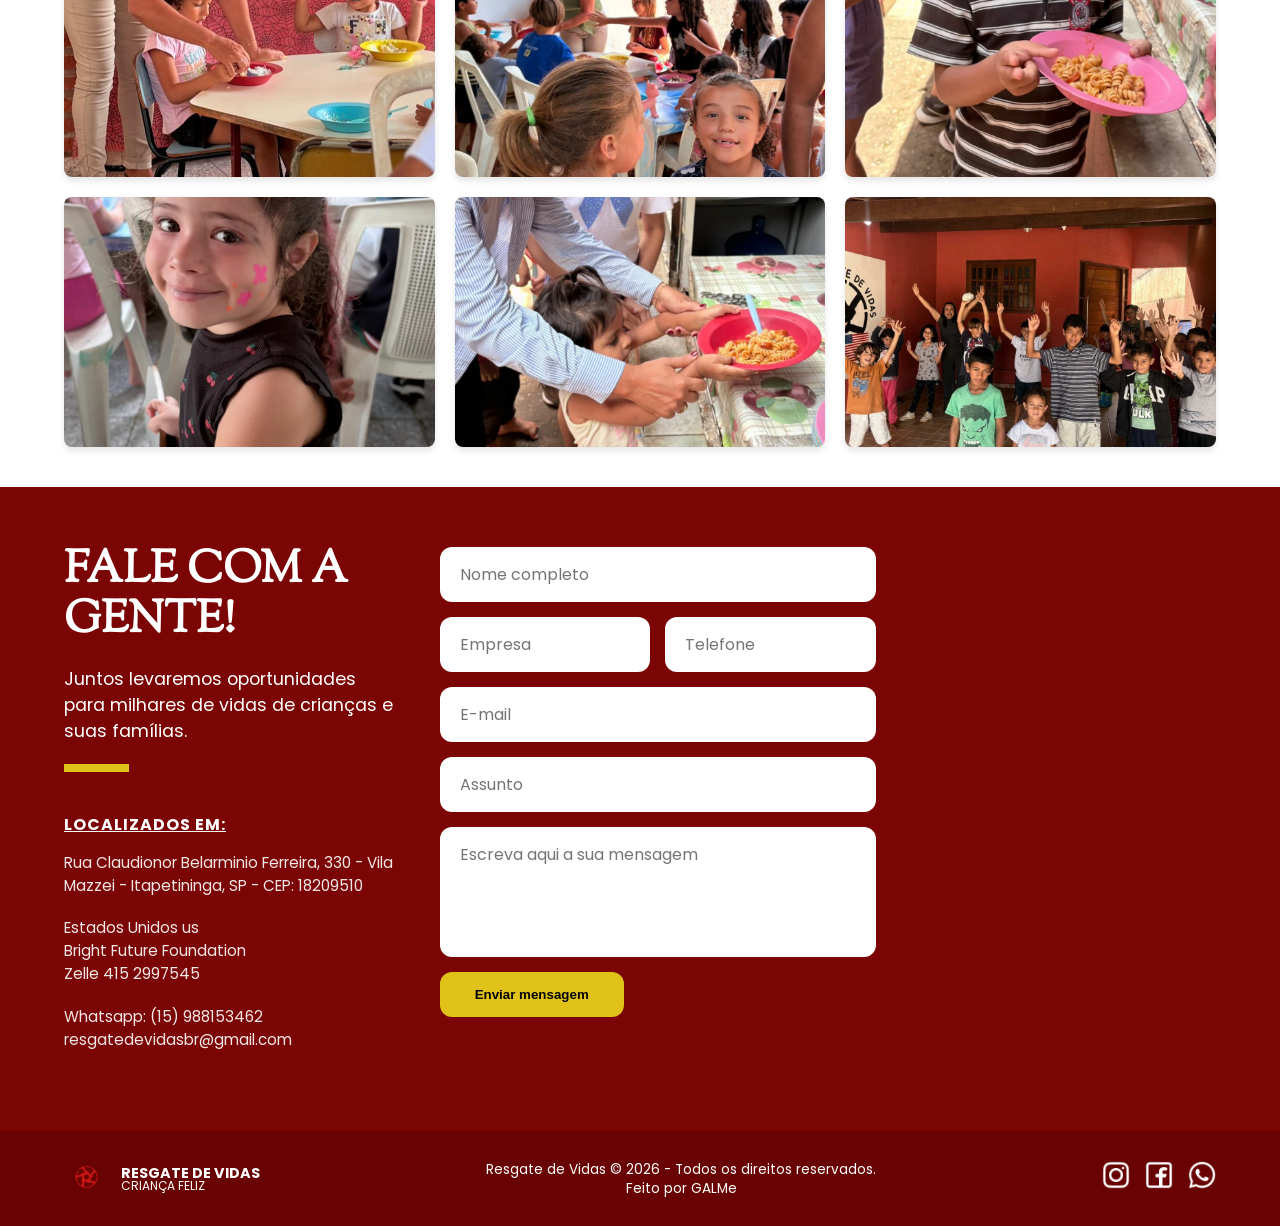
==== commit 7d8daadb: "Update image paths and footer structure in index.html" ====
--- a/index.html
+++ b/index.html
@@ -24,7 +24,7 @@
     <!--Cabeçalho-->
     <header>
         <div class="logo">
-            <img src="script/img/logo.png" alt="Logo do Site">
+            <img src="img/logo.png" alt="Logo do Site">
             <div class="logo-text">
                 <span class="titulo">Resgate de vidas</span>
                 <span class="subtitulo">criança feliz</span>
@@ -43,8 +43,8 @@
                 <li><a href="#sobre-nos">Sobre nós</a></li>
                 <li><a href="#atividades">Atividades</a></li>
                 <li><a href="#nossa-historia">História</a></li>
-                <li><a href="#trabalho">Trabalho</a></li>
                 <li><a href="#galeria">Galeria</a></li>
+                <li><a href="#apoiar">Como apoiar</a></li>
                 <li><a href="#contato">Contato</a></li>
                 <li class="doar mobile-only"><a href="">Faça sua doação</a></li>
             </ul>
@@ -66,13 +66,13 @@
             <input type="radio" name="radio-btn" id="radio3">
 
             <div class="slide first">
-                <img src="script/img/1.png" alt="Slide 1">
+                <img src="img/1.png" alt="Slide 1">
             </div>
             <div class="slide">
-                <img src="script/img/2.png" alt="Slide 2">
+                <img src="img/2.png" alt="Slide 2">
             </div>
             <div class="slide">
-                <img src="script/img/3.png" alt="Slide 3">
+                <img src="img/3.png" alt="Slide 3">
             </div>
 
             <div class="navigation-auto">
@@ -104,36 +104,36 @@
             </p>
         </div>
     </section>
-    
+
     <!--Seção nossas atividades-->
-        
+
     <section class="atividades" id="atividades">
         <h2 class="atividades-titulo">NOSSAS ATIVIDADES</h2>
 
         <div class="atividades-container">
             <div class="atividade-item">
                 <div class="icone-circulo">
-                    <img src="script/img/elementos/biblia.png" alt="Ensino">
+                    <img src="img/elementos/biblia.png" alt="Ensino">
                 </div>
                 <p>Ensinos Bíblicos</p>
             </div>
 
             <div class="atividade-item">
                 <div class="icone-circulo">
-                    <img src="script/img/elementos/frutas.png" alt="Alimentação">
+                    <img src="img/elementos/frutas.png" alt="Alimentação">
                 </div>
                 <p>Alimentação</p>
             </div>
 
             <div class="atividade-item">
                 <div class="icone-circulo">
-                    <img src="script/img/elementos/livros.png" alt="Aprendizado">
+                    <img src="img/elementos/livros.png" alt="Aprendizado">
                 </div>
                 <p>Aprendizado</p>
             </div>
         </div>
     </section>
-        
+
     <!--Seção da Nossa historia-->
 
     <section class="nossa-historia" id="nossa-historia">
@@ -170,7 +170,7 @@
         </div>
     </section>
 
-    <!-- Seção do Trabalho -->
+     <!-- Seção do Trabalho -->
     <section class="trabalho-section" id="trabalho">
         <div class="trabalho-container">
 
@@ -193,96 +193,95 @@
 
         </div>
     </section>
-    
+
     <!--Seção da galeria-->
     <section class="galeria-container" id="galeria">
         <h2>Galeria</h2>
         <div class="grid-galeria">
-            <img src="script/img/galeria/criança1.png" alt="Descrição 1" loading="lazy">
-            <img src="script/img/galeria/criança2.png" alt="Descrição 2" loading="lazy">
-            <img src="script/img/galeria/criança3.png" alt="Descrição 3" loading="lazy">
-            <img src="script/img/galeria/criança4.png" alt="Descrição 4" loading="lazy">
-            <img src="script/img/galeria/criança5.png" alt="Descrição 5" loading="lazy">
-            <img src="script/img/galeria/criança6.png" alt="Descrição 6" loading="lazy">
-            <img src="script/img/galeria/criança7.png" alt="Descrição 7" loading="lazy">
-            <img src="script/img/galeria/criança8.png" alt="Descrição 8" loading="lazy">
-            <img src="script/img/galeria/criança9.png" alt="Descrição 9" loading="lazy">
+            <img src="img/galeria/criança1.png" alt="Descrição 1" loading="lazy">
+            <img src="img/galeria/criança2.png" alt="Descrição 2" loading="lazy">
+            <img src="img/galeria/criança3.png" alt="Descrição 3" loading="lazy">
+            <img src="img/galeria/criança4.png" alt="Descrição 4" loading="lazy">
+            <img src="img/galeria/criança5.png" alt="Descrição 5" loading="lazy">
+            <img src="img/galeria/criança6.png" alt="Descrição 6" loading="lazy">
+            <img src="img/galeria/criança7.png" alt="Descrição 7" loading="lazy">
+            <img src="img/galeria/criança8.png" alt="Descrição 8" loading="lazy">
+            <img src="img/galeria/criança9.png" alt="Descrição 9" loading="lazy">
         </div>
     </section>
 
     <!--Seção do contato-->
     <footer class="main-footer" id="contato">
-    <div class="footer-container">
-        <div class="footer-info">
-            <h2 class="footer-title">FALE COM A GENTE!</h2>
-            <p class="footer-desc">Juntos levaremos oportunidades para milhares de vidas de crianças e suas famílias.</p>
-            <div class="yellow-bar"></div>
-
-            <div class="contact-details">
-                <h3>LOCALIZADOS EM:</h3>
-                <p>Rua Claudionor Belarminio Ferreira, 330 - Vila Mazzei - Itapetininga, SP - CEP: 18209510</p>
-                
-                <div class="contact-group">
-                    <p>Estados Unidos us<br>
-                    Bright Future Foundation<br>
-                    Zelle 415 2997545</p>
-
-                    <p>Whatsapp: (15) 988153462<br>
-                    resgatedevidasbr@gmail.com</p>
-                </div>
-            </div>
-        </div>
-
-        <div class="footer-form">
-            <form action="#">
-                <input type="text" placeholder="Nome completo" class="full-width">
-                <div class="form-row">
-                    <input type="text" placeholder="Empresa">
-                    <input type="text" placeholder="Telefone">
-                </div>
-                <input type="email" placeholder="E-mail" class="full-width">
-                <input type="text" placeholder="Assunto" class="full-width">
-                <textarea placeholder="Escreva aqui a sua mensagem"></textarea>
-                <button type="submit" class="btn-submit">Enviar mensagem</button>
-            </form>
-        </div>
-
-        <div class="footer-map">
-            <iframe 
-                width="100%" 
-                height="100%" 
-                style="border:0; min-height: 350px; border-radius: 8px;" 
-                loading="lazy" 
-                allowfullscreen 
-                referrerpolicy="no-referrer-when-downgrade" 
-                src="https://maps.google.com/maps?q=Rua+Claudionor+Belarminio+Ferreira,+330+-+Vila+Mazzei+-+Itapetininga,+SP&t=&z=15&ie=UTF8&iwloc=&output=embed">
-            </iframe>
-        </div>
-    </div>
-
-    <div class="footer-bottom">
-        <div class="footer-bottom-content">
-            <div class="footer-logo">
-                <img src="script/img/logo.png" alt="Logo">
-                <div class="logo-text-footer">
-                    <span class="logo-title">RESGATE DE VIDAS</span>
-                    <span class="logo-sub">CRIANÇA FELIZ</span>
-                </div>
-            </div>
-
-            <div class="footer-credits">
-                <p>Resgate de Vidas © 2026 - Todos os direitos reservados.</p>
-                <p>Feito por GALMe</p>
-            </div>
-
-            <div class="footer-socials">
-                <a href="#"><img src="script/img/icon-instagram.png" alt="Instagram"></a>
-                <a href="#"><img src="script/img/icon-facebook.png" alt="Facebook"></a>
-                <a href="#"><img src="script/img/icon-whatsapp.png" alt="WhatsApp"></a>
-            </div>
-        </div>
-    </div>
-</footer>
+        <div class="footer-container">
+            <div class="footer-info">
+                <h2 class="footer-title">FALE COM A GENTE!</h2>
+                <p class="footer-desc">Juntos levaremos oportunidades para milhares de vidas de crianças e suas
+                    famílias.</p>
+                <div class="yellow-bar"></div>
+
+                <div class="contact-details">
+                    <h3>LOCALIZADOS EM:</h3>
+                    <p>Rua Claudionor Belarminio Ferreira, 330 - Vila Mazzei - Itapetininga, SP - CEP: 18209510</p>
+
+                    <div class="contact-group">
+                        <p>Estados Unidos us<br>
+                            Bright Future Foundation<br>
+                            Zelle 415 2997545</p>
+
+                        <p>Whatsapp: (15) 988153462<br>
+                            resgatedevidasbr@gmail.com</p>
+                    </div>
+                </div>
+            </div>
+
+            <div class="footer-form">
+                <form action="#">
+                    <input type="text" placeholder="Nome completo" class="full-width">
+                    <div class="form-row">
+                        <input type="text" placeholder="Empresa">
+                        <input type="text" placeholder="Telefone">
+                    </div>
+                    <input type="email" placeholder="E-mail" class="full-width">
+                    <input type="text" placeholder="Assunto" class="full-width">
+                    <textarea placeholder="Escreva aqui a sua mensagem"></textarea>
+                    <button type="submit" class="btn-submit">Enviar mensagem</button>
+                </form>
+            </div>
+
+            <div class="footer-map">
+                <iframe width="100%" height="100%" style="border:0; min-height: 350px; border-radius: 8px;"
+                    loading="lazy" allowfullscreen referrerpolicy="no-referrer-when-downgrade"
+                    src="https://maps.google.com/maps?q=Rua+Claudionor+Belarminio+Ferreira,+330+-+Vila+Mazzei+-+Itapetininga,+SP&t=&z=15&ie=UTF8&iwloc=&output=embed">
+                </iframe>
+            </div>
+        </div>
+
+        <div class="footer-bottom">
+            <div class="footer-bottom-content">
+                <div class="footer-logo">
+                    <img src="img/logo.png" alt="Logo">
+                    <div class="logo-text-footer">
+                        <span class="logo-title">RESGATE DE VIDAS</span>
+                        <span class="logo-sub">CRIANÇA FELIZ</span>
+                    </div>
+                </div>
+
+                <div class="footer-credits">
+                    <p>Resgate de Vidas © 2026 - Todos os direitos reservados.</p>
+                    <p>Feito por GALMe</p>
+                </div>
+
+                <div class="footer-socials">
+                    <a href="#"><img src="img/icon-instagram.png" alt="Instagram"></a>
+                    <a href="#"><img src="img/icon-facebook.png" alt="Facebook"></a>
+                    <a href="#"><img src="img/icon-whatsapp.png" alt="WhatsApp"></a>
+                </div>
+            </div>
+        </div>
+    </footer>
+
+
+    <script src="script/js/hero.js"></script>
 
 </body>
 
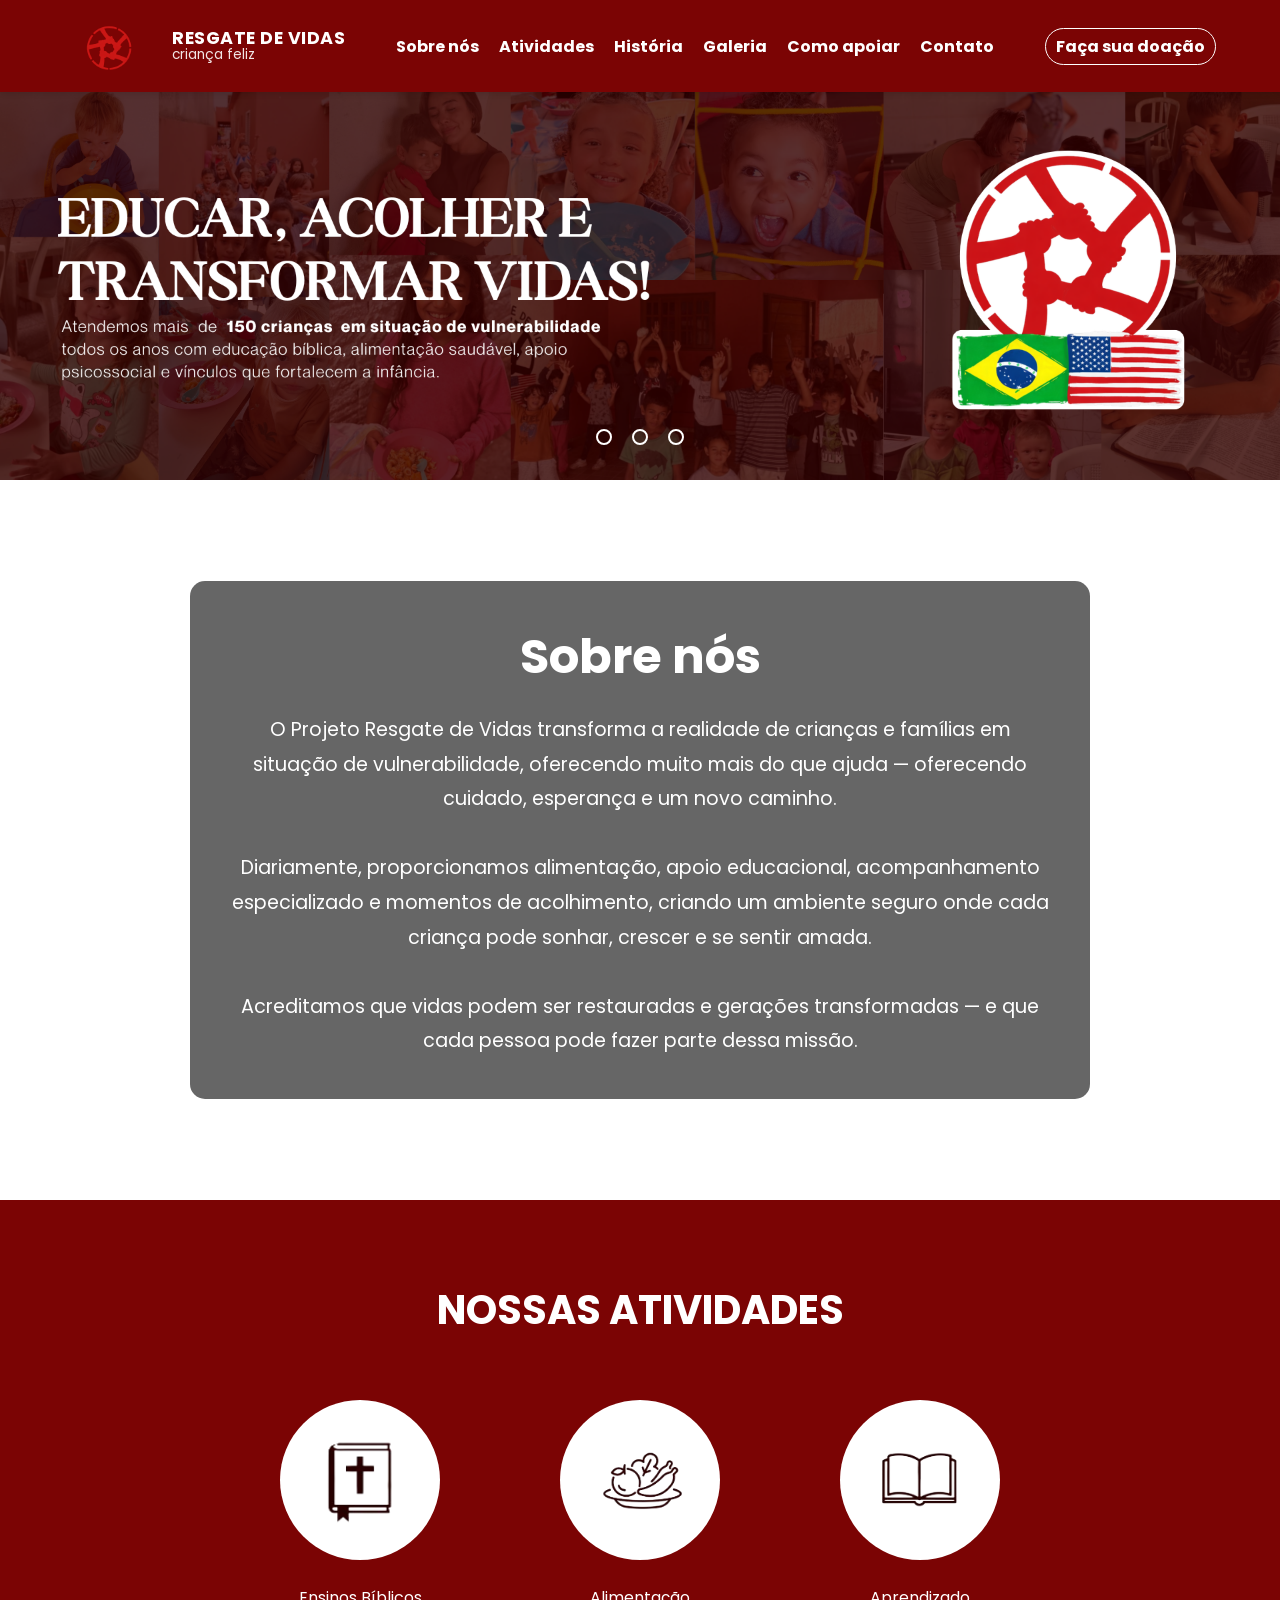
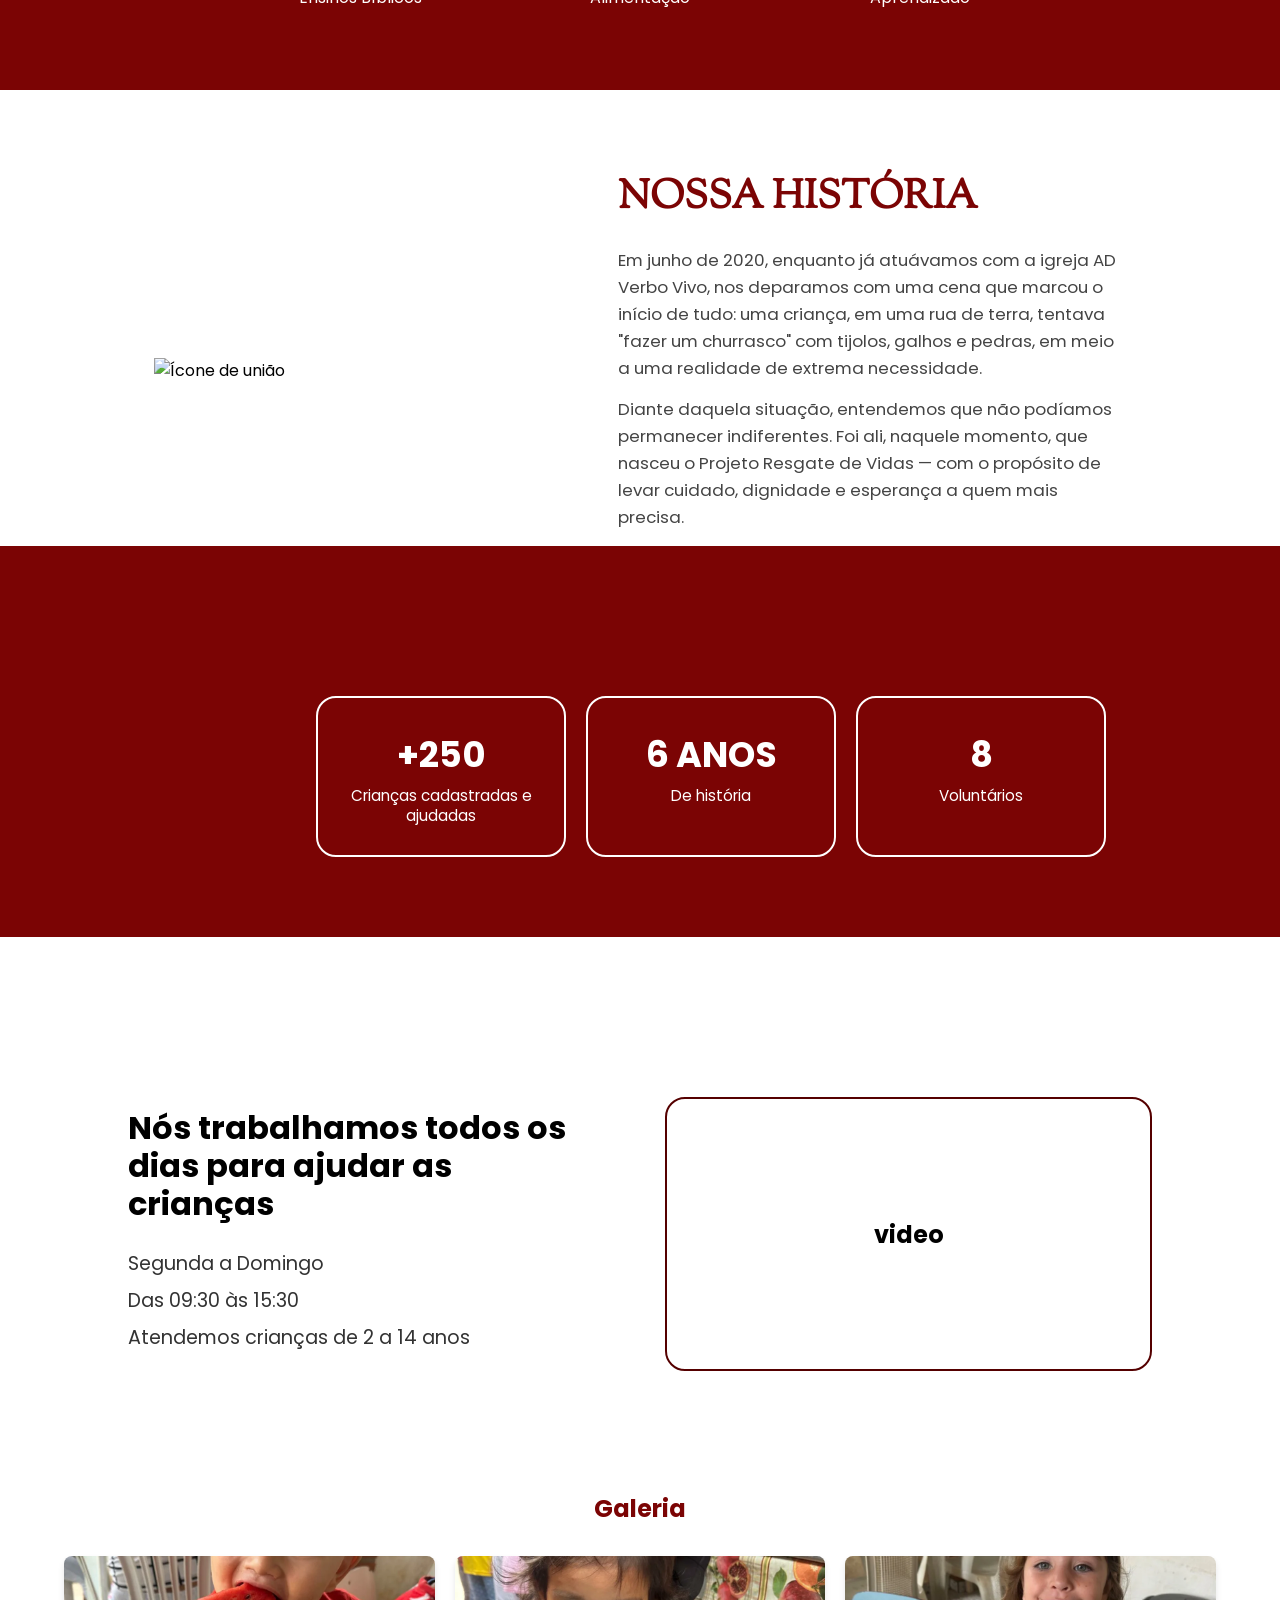
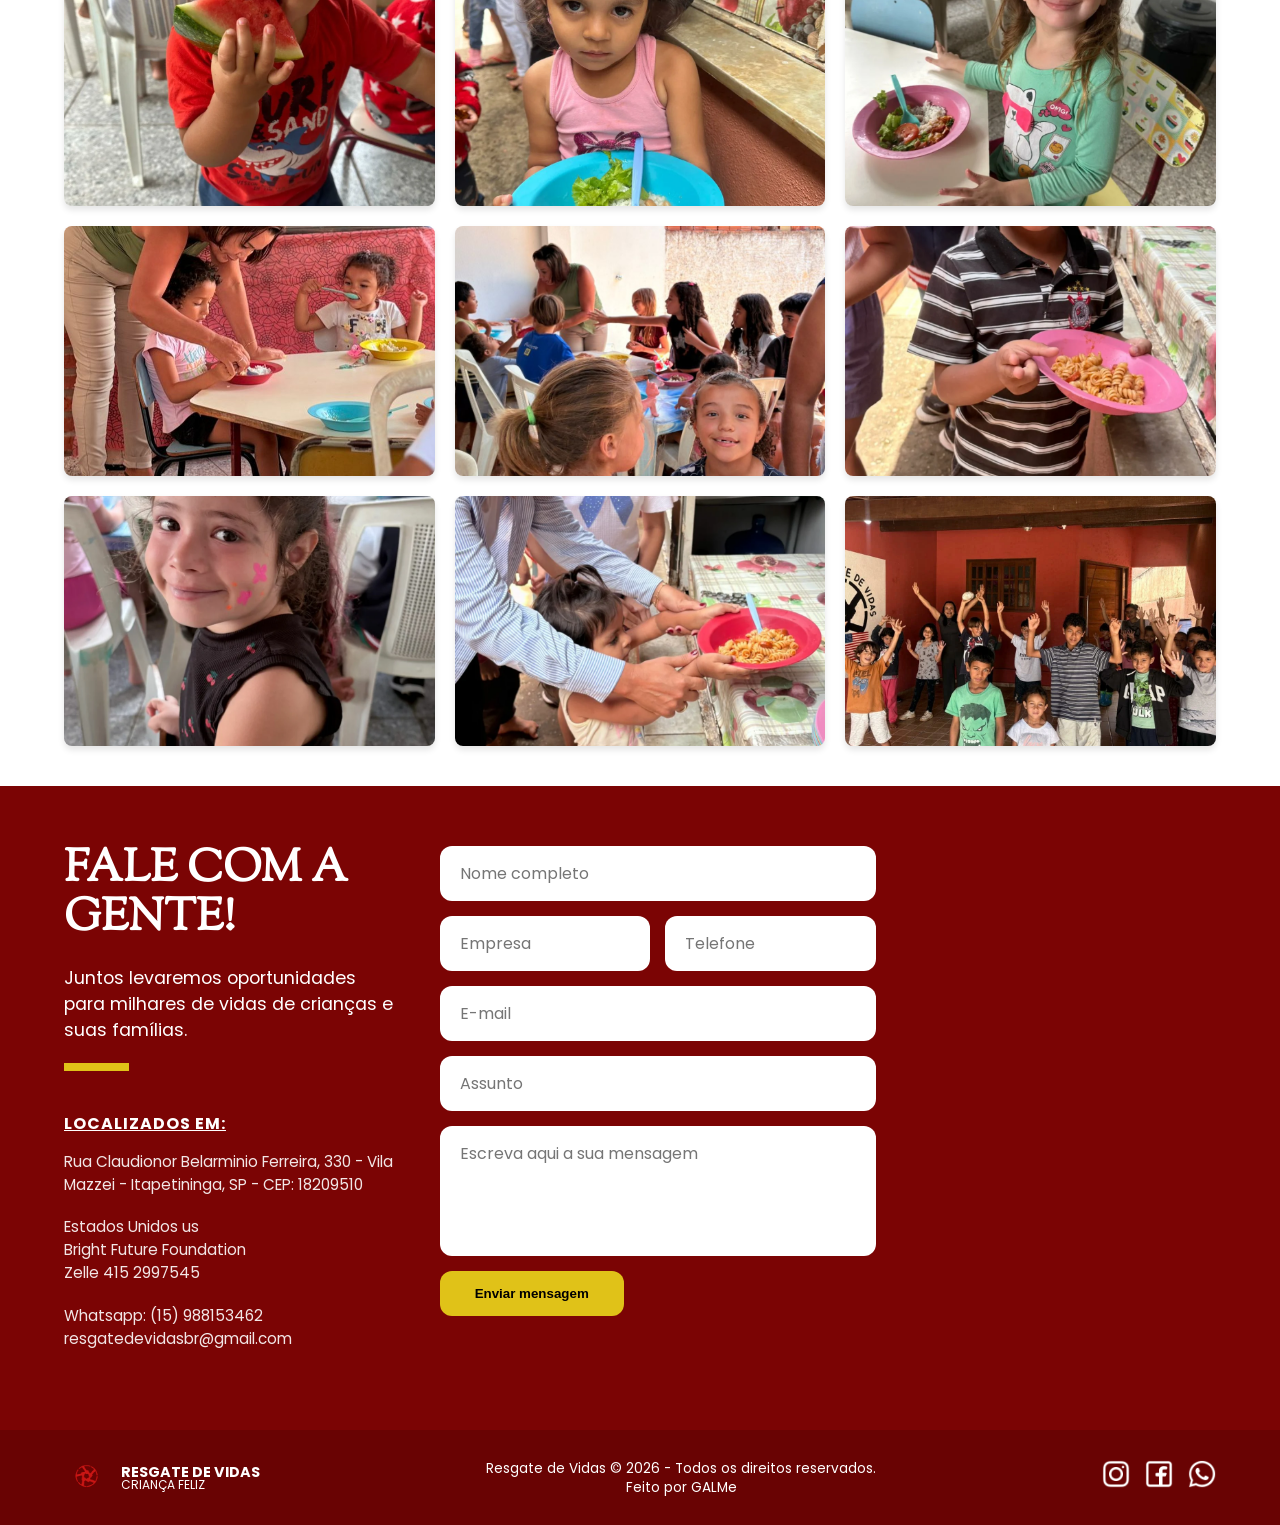
==== commit 206392d9: "Add trabalho.css stylesheet to index.html" ====
--- a/index.html
+++ b/index.html
@@ -12,6 +12,7 @@
     <link rel="stylesheet" href="script/css/atividades.css">
     <link rel="stylesheet" href="script/css/nossa-historia.css">
     <link rel="stylesheet" href="script/css/footer.css">
+    <link rel="stylesheet" href="script/css/trabalho.css">
     <link href="https://fonts.googleapis.com/css2?family=Poppins:wght@400;600&display=swap" rel="stylesheet">
     <link rel="preconnect" href="https://fonts.googleapis.com">
     <link rel="preconnect" href="https://fonts.gstatic.com" crossorigin>
--- a/script/css/trabalho.css
+++ b/script/css/trabalho.css
@@ -0,0 +1,74 @@
+.trabalho-section {
+    width: 100%;
+    background-color: #fff; /* Fundo branco conforme a imagem */
+    padding: 80px 10%;
+}
+
+.trabalho-container {
+    display: flex;
+    justify-content: space-between;
+    align-items: center;
+    gap: 50px; /* Espaço entre o texto e o vídeo */
+}
+
+/* Estilização do Texto */
+.trabalho-info {
+    flex: 1;
+}
+
+.trabalho-info h2 {
+    font-size: 2rem;
+    font-weight: bold;
+    color: #000;
+    margin-bottom: 25px;
+    line-height: 1.2;
+    max-width: 450px; /* Para o título quebrar igual na imagem */
+}
+
+.detalhes-lista {
+    list-style: none;
+    padding: 0;
+}
+
+.detalhes-lista li {
+    font-size: 1.2rem;
+    color: #333;
+    margin-bottom: 8px;
+}
+
+/* Estilização do Vídeo */
+.trabalho-video {
+    flex: 1;
+    display: flex;
+    justify-content: center;
+}
+
+.video-placeholder {
+    width: 100%;
+    max-width: 500px;
+    aspect-ratio: 16 / 9; /* Mantém a proporção de vídeo */
+    background-color: #fff;
+    border: 2px solid #500; /* Cor da borda que aparece na imagem */
+    border-radius: 20px;
+    display: flex;
+    justify-content: center;
+    align-items: center;
+}
+
+.video-placeholder span {
+    font-size: 1.5rem;
+    font-weight: bold;
+    color: #000;
+}
+
+/* Responsividade: Empilhar em telas pequenas */
+@media (max-width: 768px) {
+    .trabalho-container {
+        flex-direction: column;
+        text-align: center;
+    }
+    
+    .trabalho-info h2 {
+        max-width: 100%;
+    }
+}
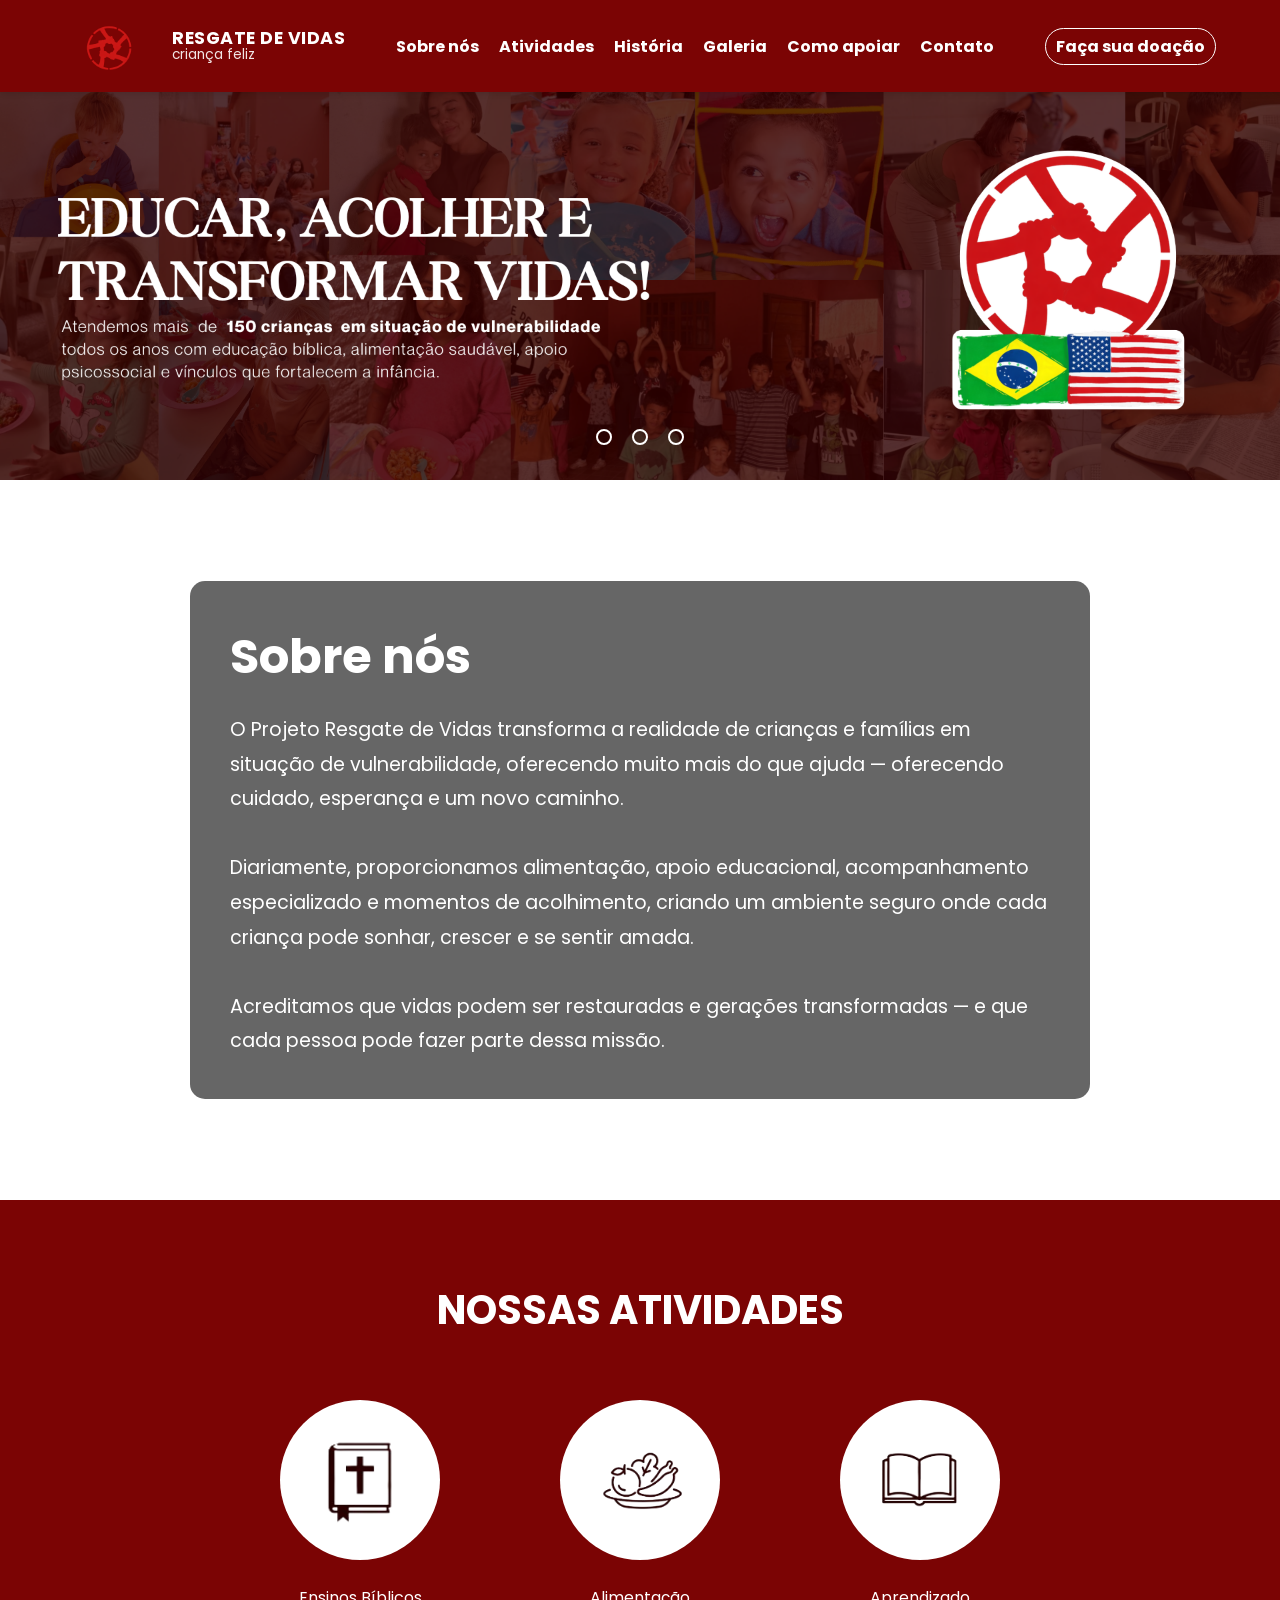
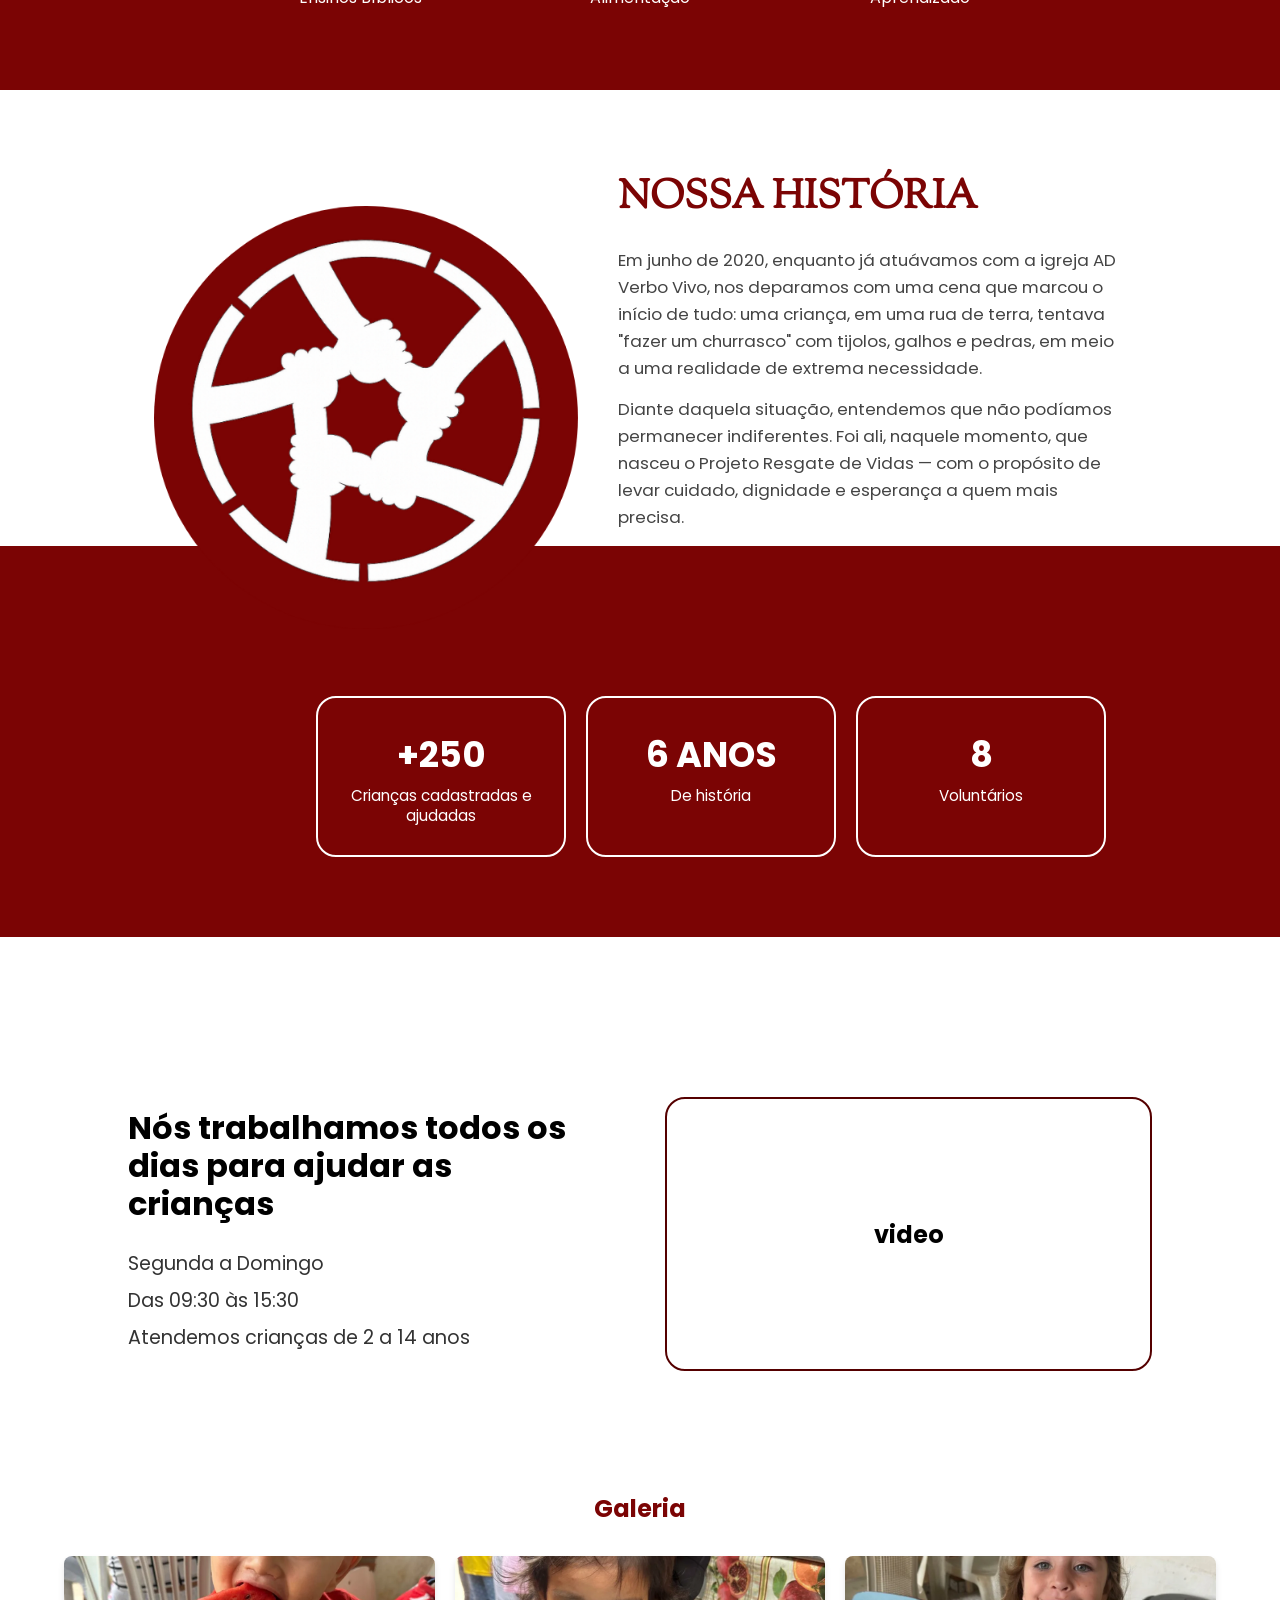
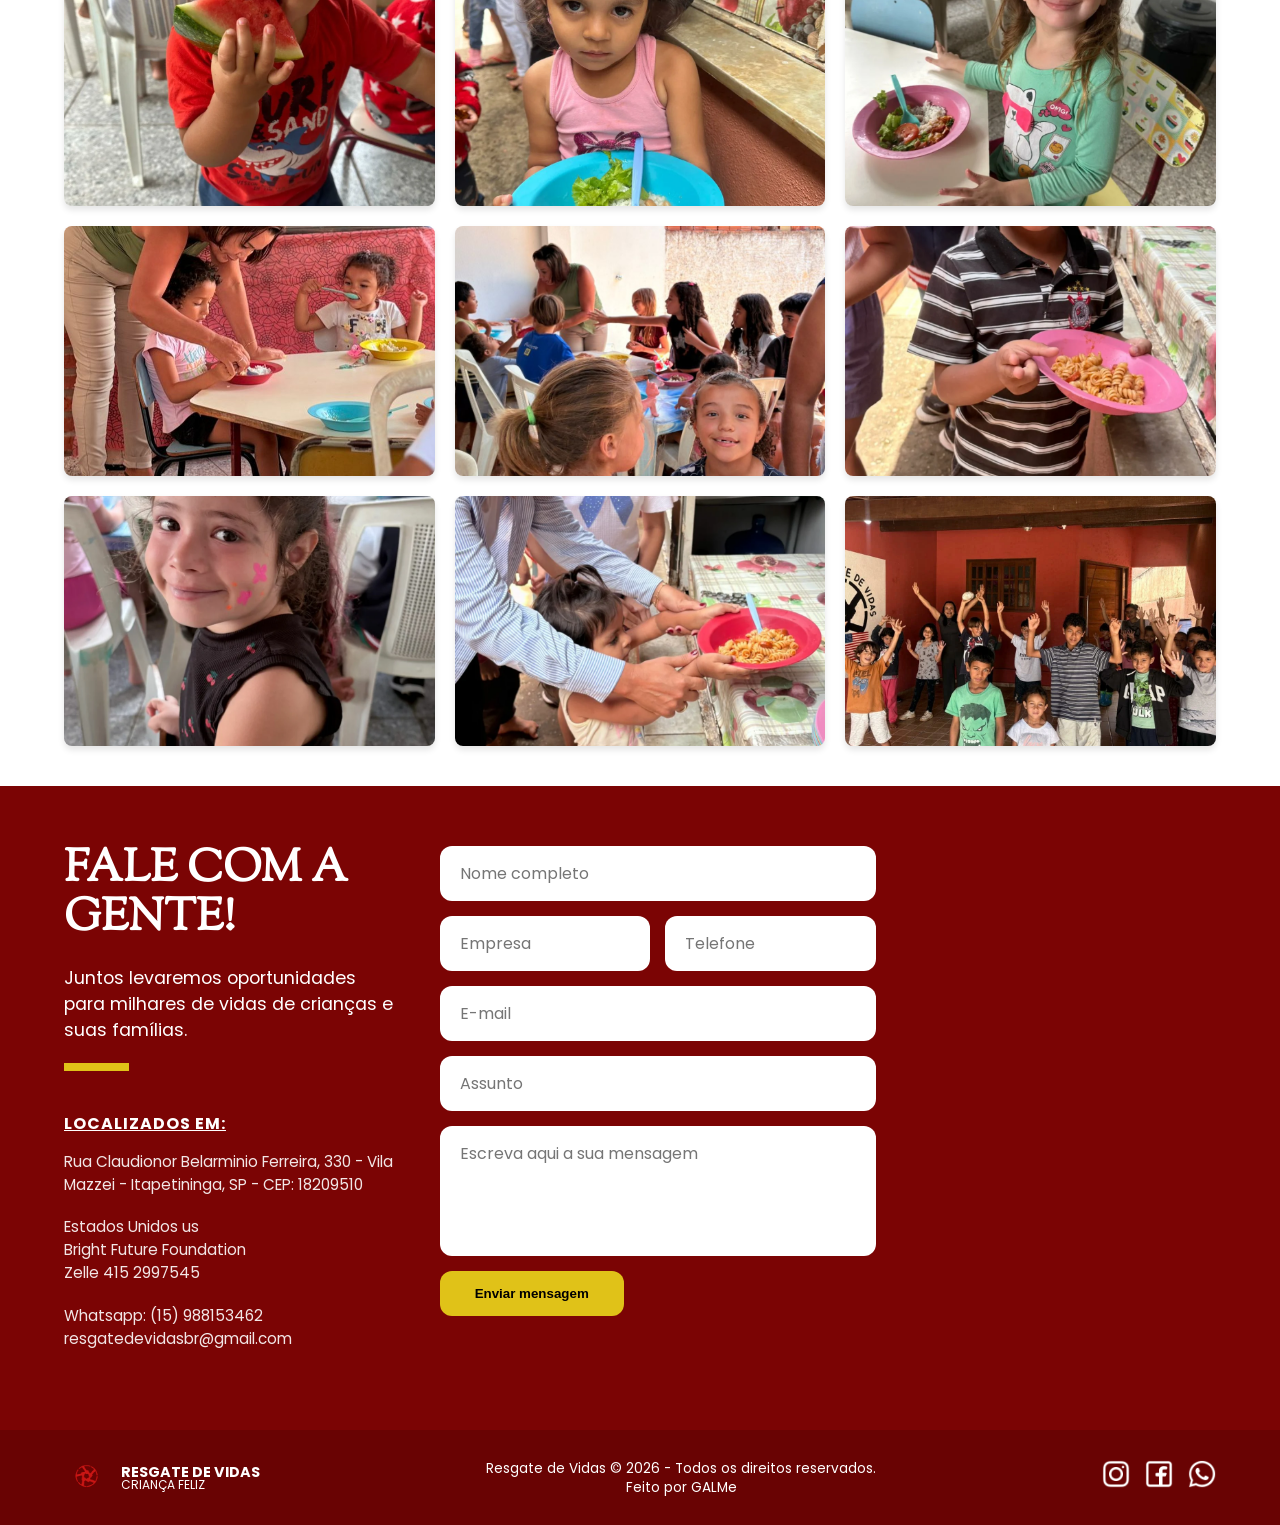
==== commit 2801f2af: "Update image source path in nossa-historia section" ====
--- a/index.html
+++ b/index.html
@@ -141,7 +141,7 @@
         <div class="historia-container">
             <div class="historia-topo">
                 <div class="historia-imagem">
-                    <img src="script/img/nossa-historia.png" alt="Ícone de união">
+                    <img src="img/nossa-historia.png" alt="Ícone de união">
                 </div>
                 <div class="historia-texto">
                     <h2>NOSSA HISTÓRIA</h2>
--- a/script/css/header.css
+++ b/script/css/header.css
@@ -11,26 +11,24 @@
     top: 0;
     left: 0;
     width: 100%;
-    z-index: 1000; /* Garante que ele fique por cima da galeria e do slider */
+    z-index: 1000; 
 }
 
 /* Container da Logo */
 .logo {
     display: flex;
     align-items: center;
-    gap: 8px; /* Diminuído para aproximar a imagem do texto */
+    gap: 8px; 
 }
 
 .logo img {
-    height: 90px; /* Aumentei para destaque */
+    height: 90px; 
     width: auto;
     flex-shrink: 0;
-    
-    /* O SEGREDO: */
-    margin-bottom: -20px; /* Faz a imagem "sobrar" para baixo sem esticar o header */
-    margin-top: -10px;    /* Ajusta para ela subir um pouco se necessário */
+    margin-bottom: -20px;
+    margin-top: -10px;
     position: relative;
-    z-index: 10; /* Garante que ela fique por cima do slider abaixo */
+    z-index: 10; 
 }
 
 /* Texto como complemento */
@@ -39,12 +37,12 @@
     flex-direction: column;
     justify-content: center;
     color: white;
-    padding-left: 10px; /* Um pouco menos de espaço após a linha */
+    padding-left: 10px; 
     line-height: 1.1;
 }
 
 .logo-text .titulo {
-    font-size: 1.1rem; /* Texto menor que a imagem */
+    font-size: 1.1rem;
     font-weight: 700;
     text-transform: uppercase;
     letter-spacing: 0.5px;
@@ -53,7 +51,7 @@
 .logo-text .subtitulo {
     font-size: 0.85rem;
     font-weight: 400;
-    opacity: 0.9; /* Deixa o subtítulo levemente mais suave */
+    opacity: 0.9; 
 }
 
 .nav-links {
@@ -87,7 +85,7 @@
 
     .logo img {
         height: 60px; 
-        margin-bottom: -10px; /* Menor no mobile */
+        margin-bottom: -10px;
         margin-top: 0;
     }
 
@@ -142,10 +140,9 @@
 }
 
 @media (max-width: 480px) {
-    /* Em telas muito pequenas, o texto pode sumir para focar na logo 
-       ou apenas diminuir mais para não empurrar o menu */
+
     .logo-text {
-        display: flex; /* Mantenha 'none' se preferir esconder em celulares mini */
+        display: flex; 
     }
     
     .logo {
--- a/script/css/sobre-nos.css
+++ b/script/css/sobre-nos.css
@@ -8,14 +8,24 @@
     display: flex;
     justify-content: center;
     align-items: center;
-    text-align: center;
+    text-align: left;
 }
+
+.sobre-nos .descricao {
+    margin-top: 20px;
+    color: #fff;
+    font-size: 1.2rem;
+    line-height: 1.8;
+    text-align: left;
+}
+
 .sobre-nos-container .content {
     background-color: rgba(0, 0, 0, 0.6);
     padding: 40px;
     border-radius: 15px;
     max-width: 900px;
 }
+
 .sobre-nos-container h2 { color: #fff; font-size: 3rem; margin-bottom: 20px; }
 .sobre-nos-container .descricao { color: #fff; font-size: 1.2rem; line-height: 1.8; }
 
@@ -23,4 +33,4 @@
     .sobre-nos-container { padding: 60px 5%; }
     .sobre-nos-container h2 { font-size: 2rem; }
     .sobre-nos-container .descricao { font-size: 1rem; }
-}+}
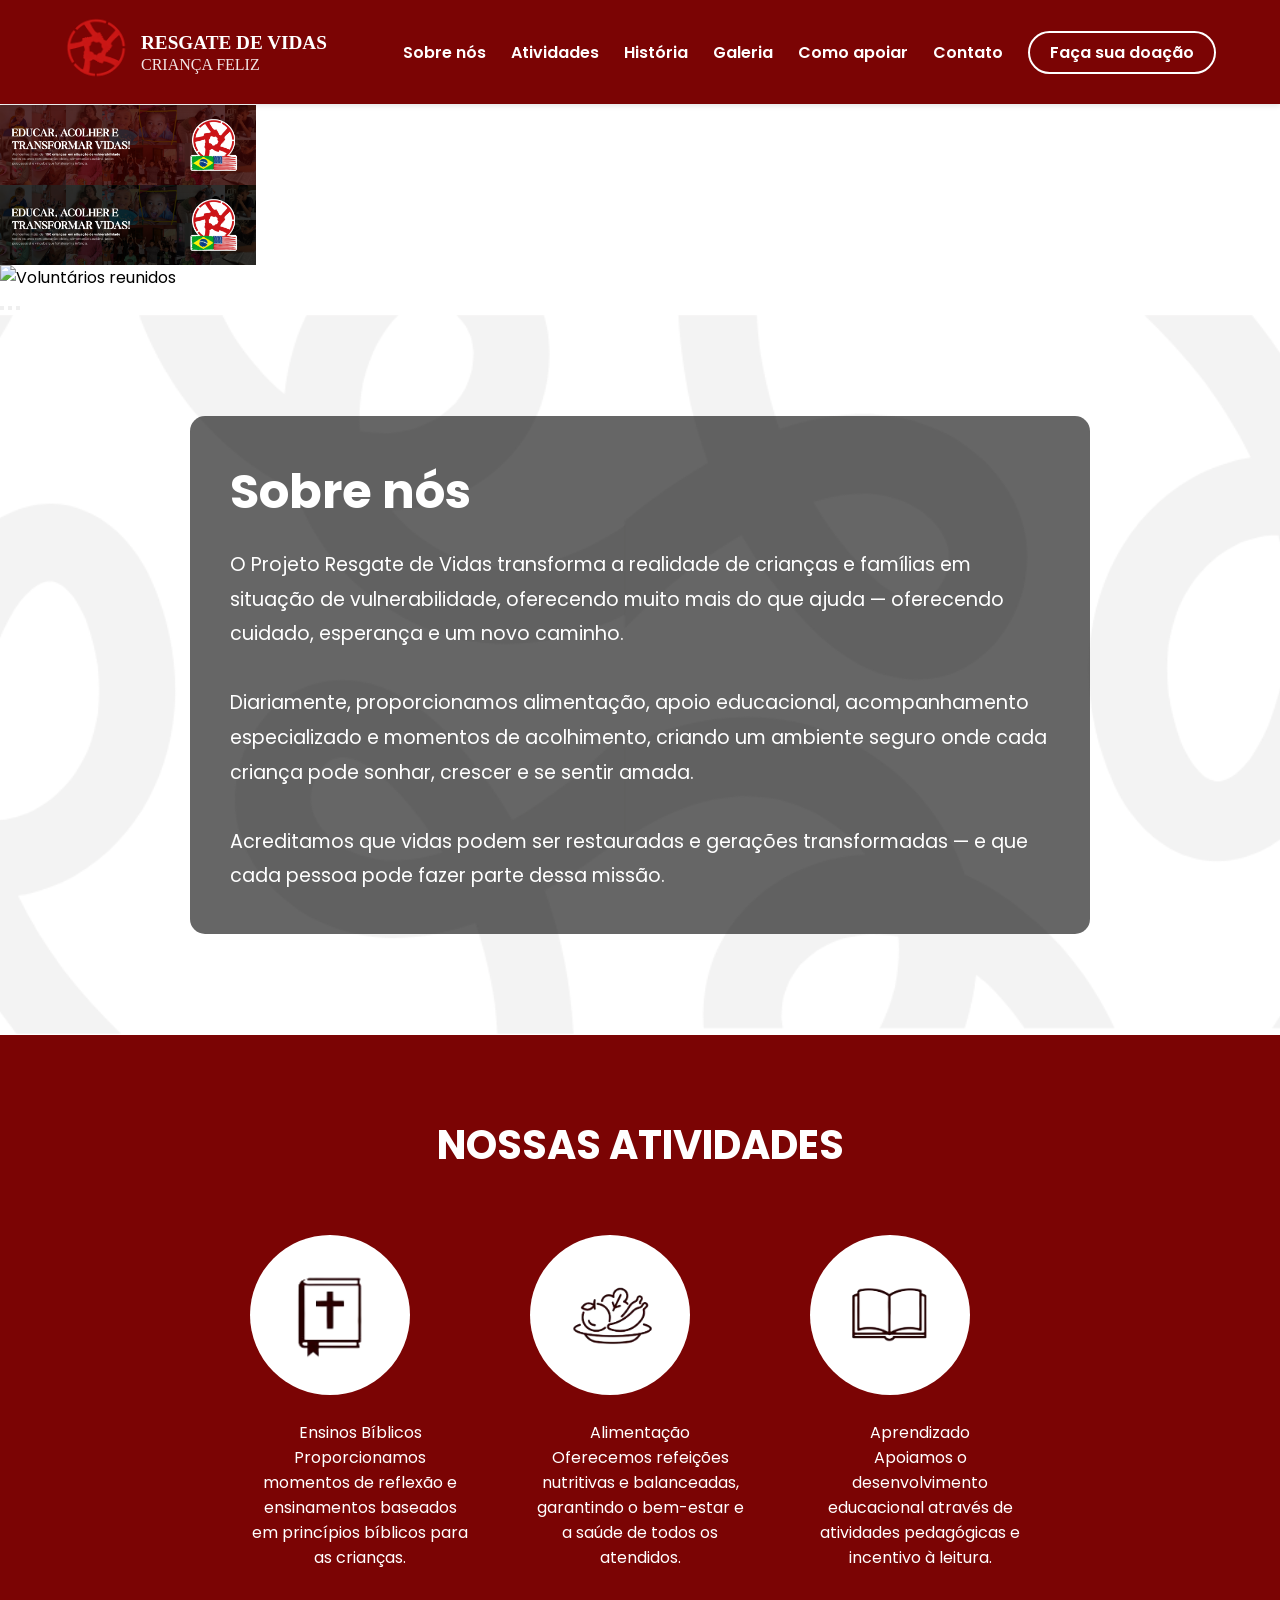
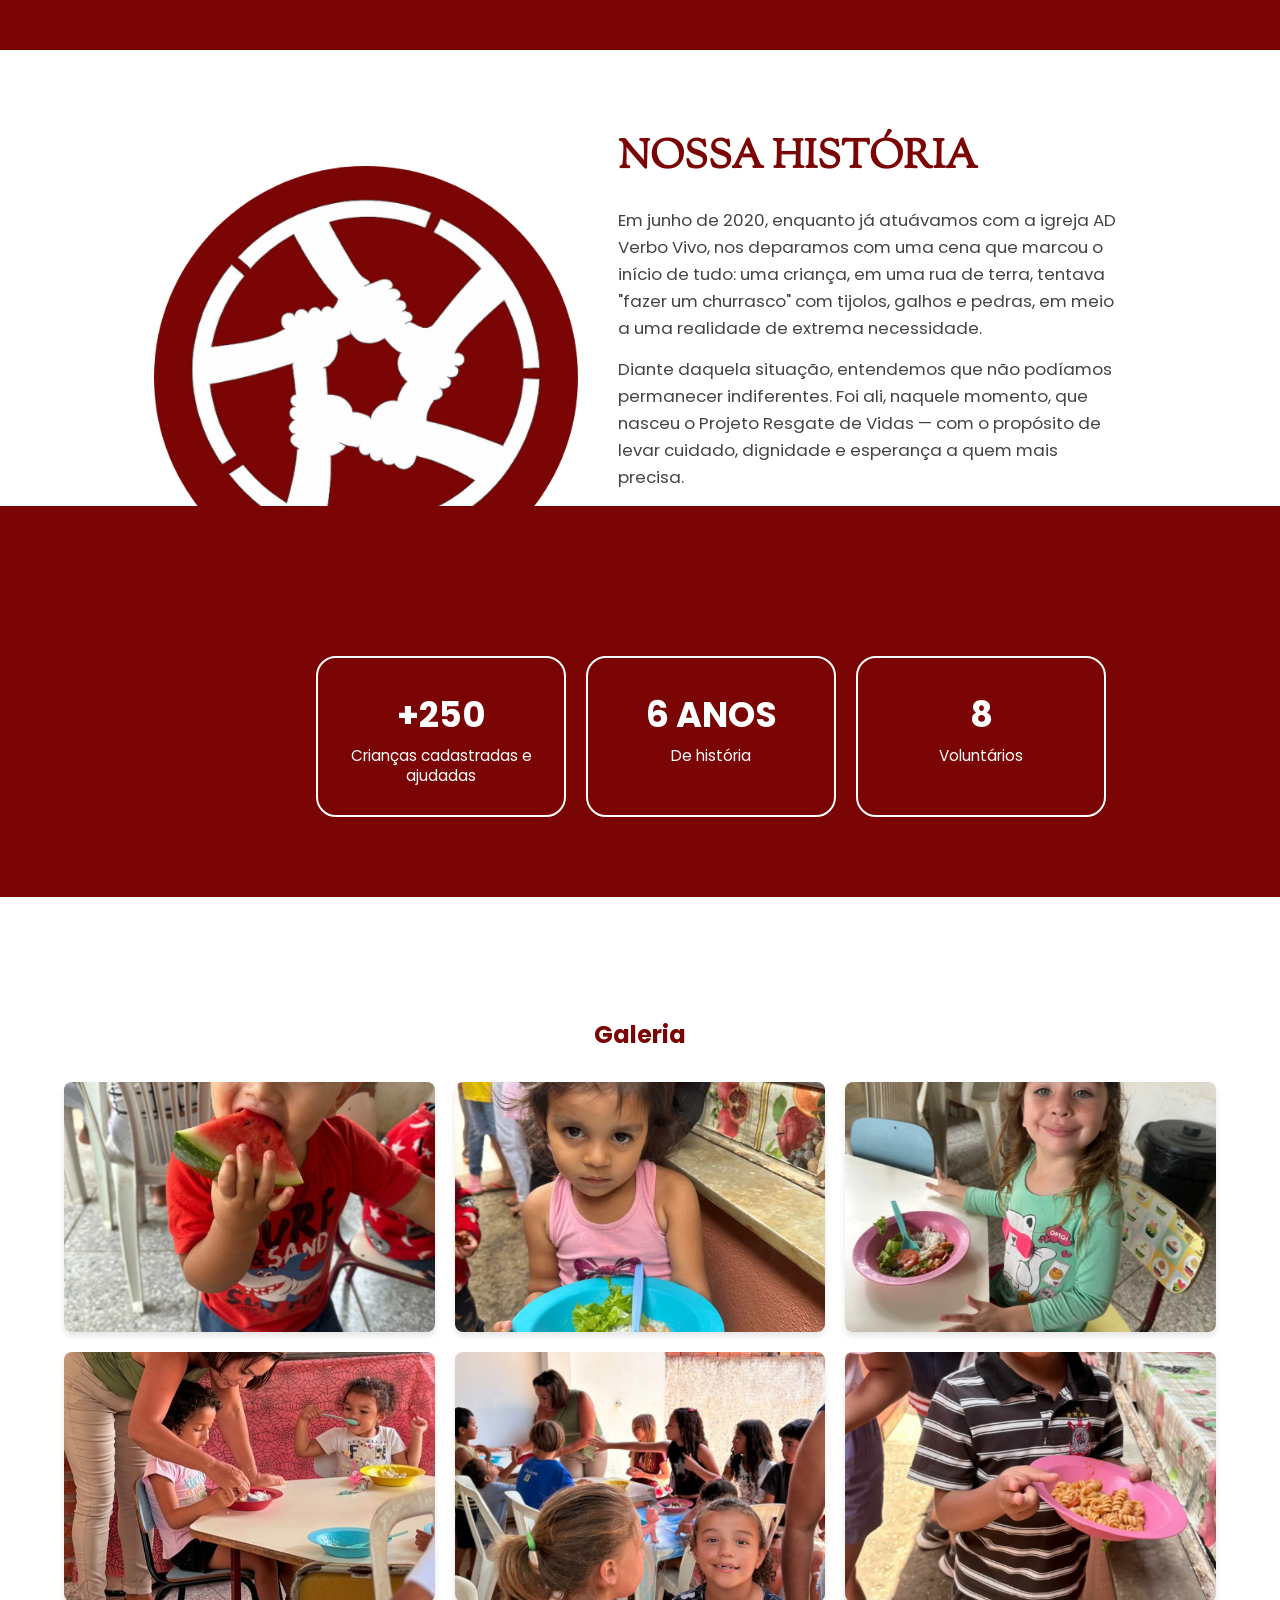
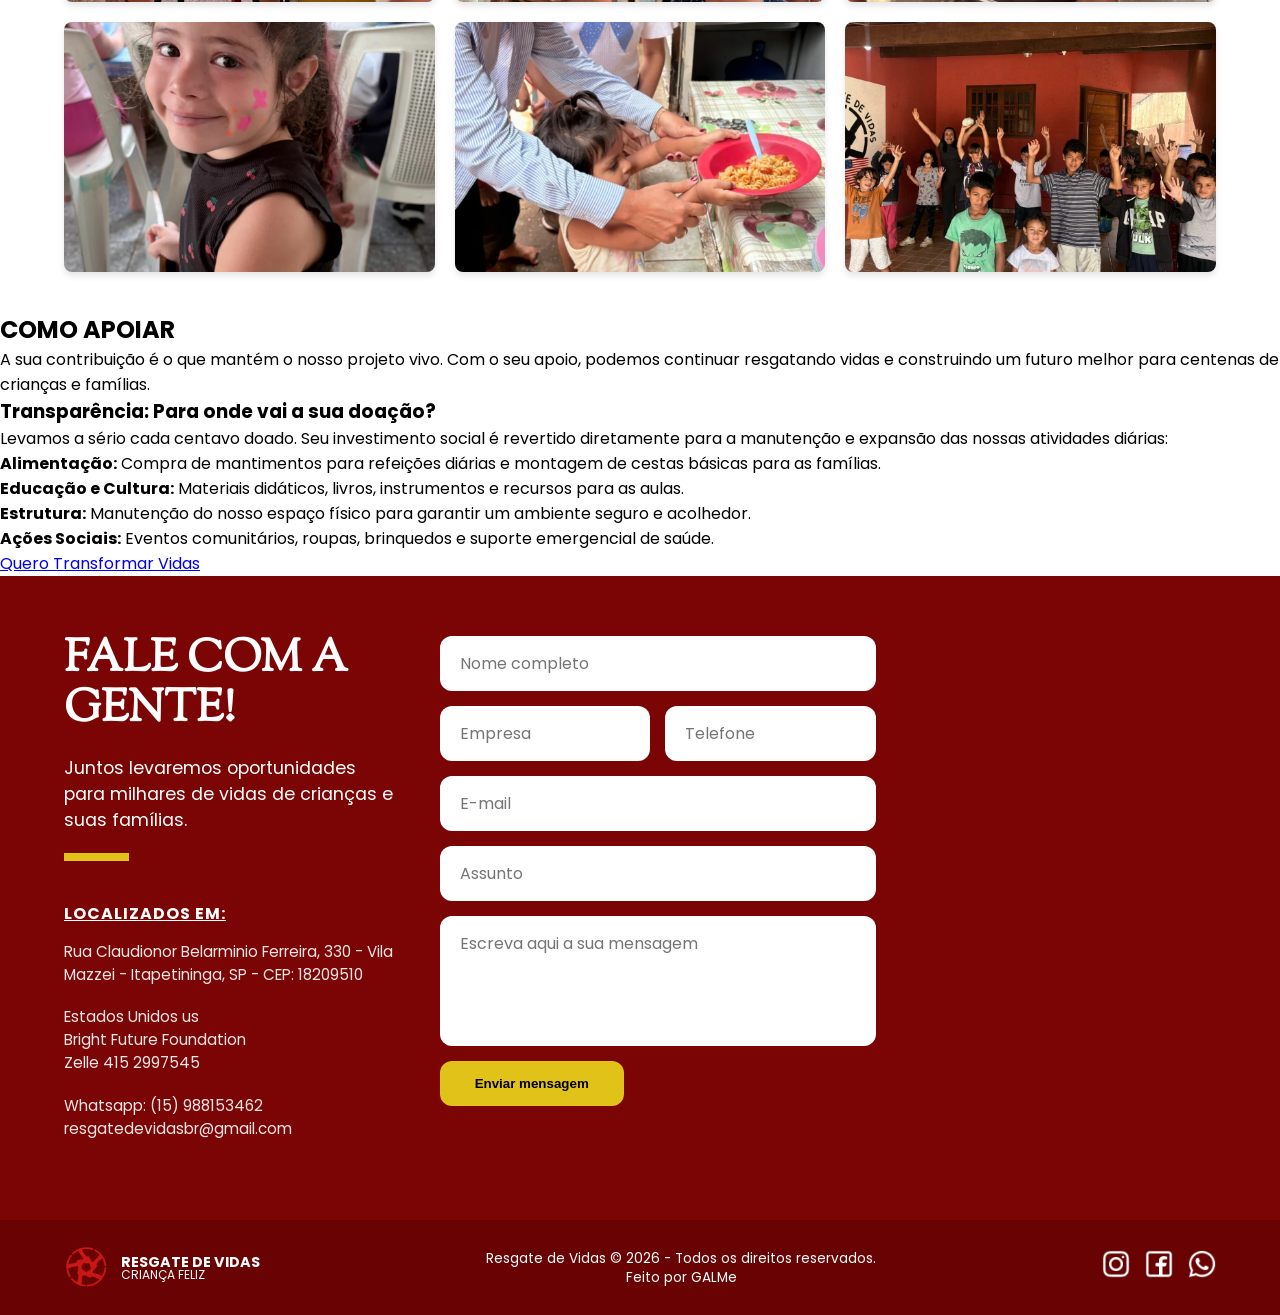
==== commit f5041648: "Mudando umas coisas ai." ====
--- a/index.html
+++ b/index.html
@@ -12,34 +12,42 @@
     <link rel="stylesheet" href="script/css/atividades.css">
     <link rel="stylesheet" href="script/css/nossa-historia.css">
     <link rel="stylesheet" href="script/css/footer.css">
-    <link rel="stylesheet" href="script/css/trabalho.css">
+    <link rel="stylesheet" href="script/css/apoiar.css">
     <link href="https://fonts.googleapis.com/css2?family=Poppins:wght@400;600&display=swap" rel="stylesheet">
     <link rel="preconnect" href="https://fonts.googleapis.com">
     <link rel="preconnect" href="https://fonts.gstatic.com" crossorigin>
     <link href="https://fonts.googleapis.com/css2?family=Sorts+Mill+Goudy:ital@0;1&display=swap" rel="stylesheet">
+
+    <!-- CSS do AOS -->
+    <link href="https://unpkg.com/aos@2.3.1/dist/aos.css" rel="stylesheet">
+
     <title>Resgate de vidas - Criança feliz</title>
 </head>
 
 <body>
 
+    <a href="#conteudo-principal" class="skip-link">Pular para o conteúdo</a>
+
     <!--Cabeçalho-->
-    <header>
+    <header class="main-header">
         <div class="logo">
-            <img src="img/logo.png" alt="Logo do Site">
+            <a href="index.html" class="btn-logo">
+            <img src="img/logo.png" alt="Logo ONG Resgate de Vidas"></a>
             <div class="logo-text">
-                <span class="titulo">Resgate de vidas</span>
+                <h1><span class="titulo">Resgate de vidas</span></h1>
                 <span class="subtitulo">criança feliz</span>
             </div>
         </div>
 
-        <input type="checkbox" id="menu-check">
-        <label for="menu-check" class="hamburger">
+        <!-- Botão de Menu -->
+        <button class="hamburger" aria-label="Abrir menu" aria-expanded="false">
             <span class="line"></span>
             <span class="line"></span>
             <span class="line"></span>
-        </label>
-
-        <nav id="secoes">
+        </button>
+
+        <!-- Navegação Unificada -->
+        <nav id="secoes" class="nav-menu">
             <ul class="nav-links">
                 <li><a href="#sobre-nos">Sobre nós</a></li>
                 <li><a href="#atividades">Atividades</a></li>
@@ -47,175 +55,206 @@
                 <li><a href="#galeria">Galeria</a></li>
                 <li><a href="#apoiar">Como apoiar</a></li>
                 <li><a href="#contato">Contato</a></li>
-                <li class="doar mobile-only"><a href="">Faça sua doação</a></li>
-            </ul>
-        </nav>
-
-        <nav class="desktop-only" role="">
-            <ul class="nav-links">
-                <li class="doar"><a href="">Faça sua doação</a></li>
+                <!-- Botão de doar na mesma lista -->
+                <li class="item-doar"><a href="doacao.html" class="btn-doar">Faça sua doação</a></li>
             </ul>
         </nav>
     </header>
 
-
-    <!--Seção do hero-->
-    <div class="slider">
-        <div class="slides">
-            <input type="radio" name="radio-btn" id="radio1" checked>
-            <input type="radio" name="radio-btn" id="radio2">
-            <input type="radio" name="radio-btn" id="radio3">
-
-            <div class="slide first">
-                <img src="img/1.png" alt="Slide 1">
-            </div>
-            <div class="slide">
-                <img src="img/2.png" alt="Slide 2">
-            </div>
-            <div class="slide">
-                <img src="img/3.png" alt="Slide 3">
-            </div>
-
-            <div class="navigation-auto">
-                <div class="auto-btn1"></div>
-                <div class="auto-btn2"></div>
-                <div class="auto-btn3"></div>
-            </div>
-        </div>
-
-        <div class="navigation-manual">
-            <label for="radio1" class="manual-btn"></label>
-            <label for="radio2" class="manual-btn"></label>
-            <label for="radio3" class="manual-btn"></label>
-        </div>
-    </div>
-
-    <!--Sobre a ONG-->
-    <section id="sobre-nos" class="sobre-nos-container">
-        <div class="content">
-            <h2>Sobre nós</h2>
-            <p class="descricao">
-                O Projeto Resgate de Vidas transforma a realidade de crianças e famílias em situação de vulnerabilidade,
-                oferecendo muito mais do que ajuda — oferecendo cuidado, esperança e um novo caminho.<br><br>
-                Diariamente, proporcionamos alimentação, apoio educacional, acompanhamento especializado e momentos de
-                acolhimento, criando um ambiente seguro onde cada criança pode sonhar, crescer e se sentir
-                amada.<br><br>
-                Acreditamos que vidas podem ser restauradas e gerações transformadas — e que cada pessoa pode fazer
-                parte dessa missão.
-            </p>
-        </div>
-    </section>
-
-    <!--Seção nossas atividades-->
-
-    <section class="atividades" id="atividades">
-        <h2 class="atividades-titulo">NOSSAS ATIVIDADES</h2>
-
-        <div class="atividades-container">
-            <div class="atividade-item">
-                <div class="icone-circulo">
-                    <img src="img/elementos/biblia.png" alt="Ensino">
-                </div>
-                <p>Ensinos Bíblicos</p>
-            </div>
-
-            <div class="atividade-item">
-                <div class="icone-circulo">
-                    <img src="img/elementos/frutas.png" alt="Alimentação">
-                </div>
-                <p>Alimentação</p>
-            </div>
-
-            <div class="atividade-item">
-                <div class="icone-circulo">
-                    <img src="img/elementos/livros.png" alt="Aprendizado">
-                </div>
-                <p>Aprendizado</p>
-            </div>
-        </div>
-    </section>
-
-    <!--Seção da Nossa historia-->
-
-    <section class="nossa-historia" id="nossa-historia">
-        <div class="historia-container">
-            <div class="historia-topo">
-                <div class="historia-imagem">
-                    <img src="img/nossa-historia.png" alt="Ícone de união">
-                </div>
-                <div class="historia-texto">
-                    <h2>NOSSA HISTÓRIA</h2>
-                    <p>Em junho de 2020, enquanto já atuávamos com a igreja AD Verbo Vivo, nos deparamos com uma cena
-                        que marcou o início de tudo: uma criança, em uma rua de terra, tentava "fazer um churrasco" com
-                        tijolos, galhos e pedras, em meio a uma realidade de extrema necessidade.</p>
-                    <p>Diante daquela situação, entendemos que não podíamos permanecer indiferentes. Foi ali, naquele
-                        momento, que nasceu o Projeto Resgate de Vidas — com o propósito de levar cuidado, dignidade e
-                        esperança a quem mais precisa.</p>
-                </div>
-            </div>
-
-            <div class="historia-stats">
-                <div class="stat-card">
-                    <h3>+250</h3>
-                    <p>Crianças cadastradas e ajudadas</p>
-                </div>
-                <div class="stat-card">
-                    <h3>6 ANOS</h3>
-                    <p>De história</p>
-                </div>
-                <div class="stat-card">
-                    <h3>8</h3>
-                    <p>Voluntários</p>
-                </div>
-            </div>
-        </div>
-    </section>
-
-     <!-- Seção do Trabalho -->
-    <section class="trabalho-section" id="trabalho">
-        <div class="trabalho-container">
-
-            <!-- Lado Esquerdo: Texto -->
-            <div class="trabalho-info">
-                <h2>Nós trabalhamos todos os dias para ajudar as crianças</h2>
-                <ul class="detalhes-lista">
-                    <li>Segunda a Domingo</li>
-                    <li>Das 09:30 às 15:30</li>
-                    <li>Atendemos crianças de 2 a 14 anos</li>
-                </ul>
-            </div>
-
-            <!-- Lado Direito: Vídeo -->
-            <div class="trabalho-video">
-                <div class="video-placeholder">
-                    <span>video</span>
-                </div>
-            </div>
-
-        </div>
-    </section>
-
-    <!--Seção da galeria-->
-    <section class="galeria-container" id="galeria">
-        <h2>Galeria</h2>
-        <div class="grid-galeria">
-            <img src="img/galeria/criança1.png" alt="Descrição 1" loading="lazy">
-            <img src="img/galeria/criança2.png" alt="Descrição 2" loading="lazy">
-            <img src="img/galeria/criança3.png" alt="Descrição 3" loading="lazy">
-            <img src="img/galeria/criança4.png" alt="Descrição 4" loading="lazy">
-            <img src="img/galeria/criança5.png" alt="Descrição 5" loading="lazy">
-            <img src="img/galeria/criança6.png" alt="Descrição 6" loading="lazy">
-            <img src="img/galeria/criança7.png" alt="Descrição 7" loading="lazy">
-            <img src="img/galeria/criança8.png" alt="Descrição 8" loading="lazy">
-            <img src="img/galeria/criança9.png" alt="Descrição 9" loading="lazy">
-        </div>
-    </section>
+    <main>
+        <div id="conteudo-principal" tabindex="-1" style="outline: none;"></div>
+
+        <div class="slider" aria-label="Destaques da ONG">
+            <div class="slides-wrapper">
+                <div class="slide"><img src="img/1.png" alt="Crianças brincando"></div>
+                <div class="slide"><img src="img/2.png" alt="Distribuição de alimentos"></div>
+                <div class="slide"><img src="img/4.png" alt="Voluntários reunidos"></div>
+            </div>
+
+            <div class="slider-nav">
+                <button class="nav-dot active" aria-label="Slide 1"></button>
+                <button class="nav-dot" aria-label="Slide 2"></button>
+                <button class="nav-dot" aria-label="Slide 3"></button>
+            </div>
+        </div>
+
+        <!-- Adicionado data-aos="fade-up" para animar a entrada -->
+        <section id="sobre-nos" class="sobre-nos-container" data-aos="fade-up" data-aos-duration="1000">
+            <div class="content">
+                <h2 tabindex="0">Sobre nós</h2>
+                <p class="descricao">
+                    O Projeto Resgate de Vidas transforma a realidade de crianças e famílias em situação de
+                    vulnerabilidade, oferecendo muito mais do que ajuda — oferecendo cuidado, esperança e um novo
+                    caminho.<br><br>
+                    Diariamente, proporcionamos alimentação, apoio educacional, acompanhamento especializado e momentos
+                    de acolhimento, criando um ambiente seguro onde cada criança pode sonhar, crescer e se sentir
+                    amada.<br><br>
+                    Acreditamos que vidas podem ser restauradas e gerações transformadas — e que cada pessoa pode fazer
+                    parte dessa missão.
+                </p>
+            </div>
+        </section>
+
+        <!-- Seção Atividades -->
+        <section class="atividades" id="atividades">
+            <h2 tabindex="0" class="atividades-titulo" data-aos="fade-up">NOSSAS ATIVIDADES</h2>
+
+            <div class="atividades-container">
+                <!-- Item 1 -->
+                <div tabindex="0" class="atividade-item" data-aos="zoom-in" data-aos-delay="200">
+                    <div class="flip-card-inner">
+                        <div class="flip-card-front">
+                            <div class="icone-circulo">
+                                <img src="img/elementos/biblia.png" alt="Ensino">
+                            </div>
+                            <p>Ensinos Bíblicos</p>
+                        </div>
+                        <div class="flip-card-back">
+                            <p>Proporcionamos momentos de reflexão e ensinamentos baseados em princípios bíblicos para
+                                as crianças.</p>
+                        </div>
+                    </div>
+                </div>
+
+                <!-- Item 2 -->
+                <div tabindex="0" class="atividade-item" data-aos="zoom-in" data-aos-delay="400">
+                    <div class="flip-card-inner">
+                        <div class="flip-card-front">
+                            <div class="icone-circulo">
+                                <img src="img/elementos/frutas.png" alt="Alimentação">
+                            </div>
+                            <p>Alimentação</p>
+                        </div>
+                        <div class="flip-card-back">
+                            <p>Oferecemos refeições nutritivas e balanceadas, garantindo o bem-estar e a saúde de todos
+                                os atendidos.</p>
+                        </div>
+                    </div>
+                </div>
+
+                <!-- Item 3 -->
+                <div tabindex="0" class="atividade-item" data-aos="zoom-in" data-aos-delay="600">
+                    <div class="flip-card-inner">
+                        <div class="flip-card-front">
+                            <div class="icone-circulo">
+                                <img src="img/elementos/livros.png" alt="Aprendizado">
+                            </div>
+                            <p>Aprendizado</p>
+                        </div>
+                        <div class="flip-card-back">
+                            <p>Apoiamos o desenvolvimento educacional através de atividades pedagógicas e incentivo à
+                                leitura.</p>
+                        </div>
+                    </div>
+                </div>
+            </div>
+        </section>
+
+        <!-- Seção Nossa História -->
+        <section class="nossa-historia" id="nossa-historia">
+            <div class="historia-container">
+                <div class="historia-topo">
+                    <div class="historia-imagem" data-aos="fade-right">
+                        <img src="img/nossa-historia.png" alt="Ícone de união">
+                    </div>
+                    <div class="historia-texto" data-aos="fade-left">
+                        <h2 tabindex="0">NOSSA HISTÓRIA</h2>
+                        <p>Em junho de 2020, enquanto já atuávamos com a igreja AD Verbo Vivo, nos deparamos com uma
+                            cena
+                            que marcou o início de tudo: uma criança, em uma rua de terra, tentava "fazer um churrasco"
+                            com
+                            tijolos, galhos e pedras, em meio a uma realidade de extrema necessidade.</p>
+                        <p>Diante daquela situação, entendemos que não podíamos permanecer indiferentes. Foi ali,
+                            naquele
+                            momento, que nasceu o Projeto Resgate de Vidas — com o propósito de levar cuidado, dignidade
+                            e
+                            esperança a quem mais precisa.</p>
+                    </div>
+                </div>
+                <div class="historia-stats">
+                    <!-- Alterado de zoom-up (que não existe no AOS) para zoom-in-up -->
+                    <div class="stat-card" data-aos="zoom-in-up" data-aos-delay="200">
+                        <h3 tabindex="0">+250</h3>
+                        <p>Crianças cadastradas e ajudadas</p>
+                    </div>
+                    <div class="stat-card" data-aos="zoom-in-up" data-aos-delay="400">
+                        <h3 tabindex="0">6 ANOS</h3>
+                        <p>De história</p>
+                    </div>
+                    <div class="stat-card" data-aos="zoom-in-up" data-aos-delay="600">
+                        <h3 tabindex="0">8</h3>
+                        <p>Voluntários</p>
+                    </div>
+                </div>
+            </div>
+        </section>
+
+        <!-- Seção Galeria -->
+        <section class="galeria-container" id="galeria">
+
+            <h2 tabindex="0" data-aos="fade-up">Galeria</h2>
+
+            <div class="grid-galeria">
+                <!-- Adicionado efeito fade-up nas imagens da galeria em cascata -->
+                <img src="img/galeria/criança1.png" alt="Crianças da ONG em atividade" tabindex="0" loading="lazy"
+                    data-aos="fade-up" data-aos-delay="100">
+                <img src="img/galeria/criança2.png" alt="Projeto Resgate de Vidas" tabindex="0" loading="lazy"
+                    data-aos="fade-up" data-aos-delay="200">
+                <img src="img/galeria/criança3.png" alt="Atendimento na ONG" tabindex="0" loading="lazy"
+                    data-aos="fade-up" data-aos-delay="300">
+                <img src="img/galeria/criança4.png" alt="Ação social Itapetininga" tabindex="0" loading="lazy"
+                    data-aos="fade-up" data-aos-delay="400">
+                <img src="img/galeria/criança5.png" alt="Criança feliz projeto" tabindex="0" loading="lazy"
+                    data-aos="fade-up" data-aos-delay="500">
+                <img src="img/galeria/criança6.png" alt="Momentos da ONG" tabindex="0" loading="lazy" data-aos="fade-up"
+                    data-aos-delay="600">
+                <img src="img/galeria/criança7.png" alt="Atividades pedagógicas" tabindex="0" loading="lazy"
+                    data-aos="fade-up" data-aos-delay="700">
+                <img src="img/galeria/criança8.png" alt="Alimentação e cuidado" tabindex="0" loading="lazy"
+                    data-aos="fade-up" data-aos-delay="800">
+                <img src="img/galeria/criança9.png" alt="União e esperança" tabindex="0" loading="lazy"
+                    data-aos="fade-up" data-aos-delay="900">
+            </div>
+
+        </section>
+
+        <section class="como-apoiar" id="apoiar">
+            <div class="apoiar-container" data-aos="zoom-in" data-aos-duration="1000">
+                <h2 tabindex="0">COMO APOIAR</h2>
+                <p class="apoiar-intro" tabindex="0">
+                    A sua contribuição é o que mantém o nosso projeto vivo. Com o seu apoio, podemos continuar
+                    resgatando vidas e construindo um futuro melhor para centenas de crianças e famílias.
+                </p>
+
+                <div class="transparencia-box" tabindex="0" data-aos="fade-up" data-aos-delay="300">
+                    <h3>Transparência: Para onde vai a sua doação?</h3>
+                    <p>Levamos a sério cada centavo doado. Seu investimento social é revertido diretamente para a
+                        manutenção e expansão das nossas atividades diárias:</p>
+                    <ul class="transparencia-lista">
+                        <li><strong>Alimentação:</strong> Compra de mantimentos para refeições diárias e montagem de
+                            cestas básicas para as famílias.</li>
+                        <li><strong>Educação e Cultura:</strong> Materiais didáticos, livros, instrumentos e recursos
+                            para as aulas.</li>
+                        <li><strong>Estrutura:</strong> Manutenção do nosso espaço físico para garantir um ambiente
+                            seguro e acolhedor.</li>
+                        <li><strong>Ações Sociais:</strong> Eventos comunitários, roupas, brinquedos e suporte
+                            emergencial de saúde.</li>
+                    </ul>
+                </div>
+
+                <div class="cta-doacao" data-aos="zoom-in" data-aos-delay="500">
+                    <a href="doacao.html" class="btn-doar-destaque">Quero Transformar Vidas</a>
+                </div>
+            </div>
+        </section>
+
+    </main>
 
     <!--Seção do contato-->
     <footer class="main-footer" id="contato">
-        <div class="footer-container">
+        <div class="footer-container" data-aos="fade-up">
             <div class="footer-info">
-                <h2 class="footer-title">FALE COM A GENTE!</h2>
+                <h2 tabindex="0" class="footer-title">FALE COM A GENTE!</h2>
                 <p class="footer-desc">Juntos levaremos oportunidades para milhares de vidas de crianças e suas
                     famílias.</p>
                 <div class="yellow-bar"></div>
@@ -235,7 +274,7 @@
                 </div>
             </div>
 
-            <div class="footer-form">
+            <div class="footer-form" data-aos="fade-left" data-aos-delay="200">
                 <form action="#">
                     <input type="text" placeholder="Nome completo" class="full-width">
                     <div class="form-row">
@@ -249,9 +288,10 @@
                 </form>
             </div>
 
-            <div class="footer-map">
-                <iframe width="100%" height="100%" style="border:0; min-height: 350px; border-radius: 8px;"
-                    loading="lazy" allowfullscreen referrerpolicy="no-referrer-when-downgrade"
+            <div class="footer-map" data-aos="zoom-in" data-aos-delay="400">
+                <iframe title="Mapa de localização da sede em Itapetininga" width="100%" height="100%"
+                    style="border:0; min-height: 350px; border-radius: 8px;" loading="lazy" allowfullscreen
+                    referrerpolicy="no-referrer-when-downgrade"
                     src="https://maps.google.com/maps?q=Rua+Claudionor+Belarminio+Ferreira,+330+-+Vila+Mazzei+-+Itapetininga,+SP&t=&z=15&ie=UTF8&iwloc=&output=embed">
                 </iframe>
             </div>
@@ -273,17 +313,47 @@
                 </div>
 
                 <div class="footer-socials">
-                    <a href="#"><img src="img/icon-instagram.png" alt="Instagram"></a>
-                    <a href="#"><img src="img/icon-facebook.png" alt="Facebook"></a>
-                    <a href="#"><img src="img/icon-whatsapp.png" alt="WhatsApp"></a>
+                    <a href="https://www.instagram.com/resgatedevidascriancafeliz/" target="_blank"
+                        rel="noopener noreferrer">
+                        <img src="img/icon-instagram.png" alt="Instagram">
+                    </a>
+                    <a href="https://www.facebook.com/resgatedevidascriancafeliz/" target="_blank"
+                        rel="noopener noreferrer">
+                        <img src="img/icon-facebook.png" alt="Facebook">
+                    </a>
+                    <a href="https://wa.me/5515988153462" target="_blank" rel="noopener noreferrer">
+                        <img src="img/icon-whatsapp.png" alt="WhatsApp">
+                    </a>
                 </div>
             </div>
         </div>
     </footer>
 
-
-    <script src="script/js/hero.js"></script>
+    <!-- JS do AOS e inicialização -->
+    <script src="https://unpkg.com/aos@2.3.1/dist/aos.js"></script>
+    <script>
+        AOS.init({
+            once: true, // Se quiser que a animação ocorra apenas uma vez ao descer a tela, mude para false se quiser que anime sempre
+            offset: 100 // Ajuste para iniciar a animação mais cedo ou mais tarde ao rolar
+        });
+    </script>
+
+    <script src="script/js/scripts.js"></script>
+
+    <div vw class="enabled">
+        <div vw-access-button class="active"></div>
+        <div vw-plugin-wrapper>
+            <div class="vw-plugin-top-wrapper"></div>
+        </div>
+    </div>
+    <script src="https://vlibras.gov.br/app/vlibras-plugin.js"></script>
+    <script>
+        new window.VLibras.Widget('https://vlibras.gov.br/app');
+    </script>
+
+    <script src="https://cdn.userway.org/widget.js" data-account="Y5OvFyECWY" data-position="5"></script>
+    
 
 </body>
 
-</html>
+</html>
--- a/script/css/header.css
+++ b/script/css/header.css
@@ -1,4 +1,7 @@
-header {
+/* ==========================================================================
+   Configurações Gerais do Header
+   ========================================================================== */
+.main-header {
     display: flex;
     justify-content: space-between;
     align-items: center;
@@ -6,146 +9,189 @@
     background-color: #7b0404;
     box-shadow: 0 2px 5px rgba(0, 0, 0, 0.1);
     
-    /* Alterações para deixar o menu sempre na tela: */
     position: fixed;
     top: 0;
     left: 0;
     width: 100%;
-    z-index: 1000; 
+    z-index: 1000;
+    box-sizing: border-box; /* Garante que o padding não estoure a largura de 100% */
 }
 
-/* Container da Logo */
+/* ==========================================================================
+   Logo e Identidade
+   ========================================================================== */
 .logo {
     display: flex;
     align-items: center;
-    gap: 8px; 
+    gap: 12px; 
 }
 
 .logo img {
-    height: 90px; 
+    height: 65px; /* Ajuste conforme a necessidade da logo */
     width: auto;
-    flex-shrink: 0;
-    margin-bottom: -20px;
-    margin-top: -10px;
-    position: relative;
-    z-index: 10; 
 }
 
-/* Texto como complemento */
 .logo-text {
     display: flex;
     flex-direction: column;
     justify-content: center;
     color: white;
-    padding-left: 10px; 
     line-height: 1.1;
+    transform: translateY(-5px); /* <-- ALTERAÇÃO AQUI: Move o texto para cima */
+    font-family: Goudy;
+}
+
+.logo-text h1 {
+    margin: 0;
 }
 
 .logo-text .titulo {
-    font-size: 1.1rem;
+    font-size: 1.2rem;
     font-weight: 700;
     text-transform: uppercase;
-    letter-spacing: 0.5px;
 }
 
 .logo-text .subtitulo {
-    font-size: 0.85rem;
+    font-size: 1.0rem;
     font-weight: 400;
     opacity: 0.9; 
+    text-transform: uppercase;
 }
 
+/* ==========================================================================
+   Navegação Desktop
+   ========================================================================== */
 .nav-links {
     display: flex;
+    align-items: center;
     list-style: none;
+    margin: 0;
+    padding: 0;
+    gap: 25px; /* Substitui o margin-left nos LIs, criando espaçamento igual */
 }
-
-.nav-links li { margin-left: 20px; }
 
 .nav-links a {
     text-decoration: none;
     color: white;
-    font-weight: bold;
+    font-weight: 600;
+    font-size: 1rem;
     padding-bottom: 4px;
     border-bottom: 2px solid transparent;
-    transition: border-color 0.5s ease;
+    transition: border-color 0.3s ease, color 0.3s ease;
 }
 
-.nav-links a:hover { border-bottom: 2px solid white; }
-
-.doar {
-    border: white 1.5px solid;
-    border-radius: 30px;
-    padding: 5px 10px;
+/* Efeito hover para os links comuns (exclui o botão de doar) */
+.nav-links a:not(.btn-doar):hover { 
+    border-bottom: 2px solid white; 
 }
 
-#menu-check, .hamburger, .mobile-only { display: none; }
+/* Estilo específico para o Botão de Doação */
+.btn-doar {
+    border: 2px solid white !important;
+    border-radius: 30px;
+    padding: 8px 20px !important;
+    background-color: transparent;
+    transition: background-color 0.3s ease, color 0.3s ease !important;
+}
 
-/* Responsividade do Menu */
-@media (max-width: 800px) {
+.btn-doar:hover {
+    background-color: white;
+    color: #7b0404 !important;
+}
 
+/* ==========================================================================
+   Botão Hamburguer
+   ========================================================================== */
+.hamburger {
+    display: none;
+    background: none;
+    border: none;
+    flex-direction: column;
+    justify-content: space-between;
+    height: 24px;
+    cursor: pointer;
+    z-index: 1001;
+    padding: 0;
+}
+
+.line {
+    width: 30px; 
+    height: 3px;
+    background-color: white;
+    transition: transform 0.4s ease, opacity 0.4s ease;
+    border-radius: 2px;
+}
+
+/* ==========================================================================
+   Responsividade (Mobile)
+   ========================================================================== */
+@media (max-width: 950px) { /* Breakpoint um pouco maior para acomodar todos os itens */
     .logo img {
         height: 60px; 
-        margin-bottom: -10px;
-        margin-top: 0;
-    }
-
-    .logo-text .titulo {
-        font-size: 0.95rem;
-    }
-
-    .logo-text .subtitulo {
-        font-size: 0.75rem;
     }
 
     .hamburger {
         display: flex;
-        flex-direction: column;
-        gap: 5px;
-        cursor: pointer;
-        z-index: 1001;
-    }
-    .line {
-        width: 30px; height: 3px;
-        background-color: white;
-        transition: 0.4s;
-    }
-    .desktop-only { display: none; }
-    .mobile-only { display: block; margin-top: 20px; }
-
-    #secoes {
-        position: absolute;
-        top: 100%; right: 0;
-        width: auto; min-width: 200px;
-        height: auto;
-        background-color: #7b0404;
-        padding: 20px;
-        border-radius: 0 0 0 10px;
-        opacity: 0;
-        visibility: hidden;
-        transform: translateY(-10px);
-        transition: all 0.3s ease;
-        z-index: 1000;
     }
 
-    #menu-check:checked ~ #secoes {
-        opacity: 1; visibility: visible; transform: translateY(0);
+    /* Menu Lateral/Dropdown */
+    .nav-menu {
+        position: absolute;
+        top: 100%;
+        left: 0;
+        width: 100%;
+        background-color: #7b0404;
+        box-shadow: 0 4px 6px rgba(0,0,0,0.1);
+        
+        /* Estado oculto */
+        max-height: 0;
+        overflow: hidden;
+        transition: max-height 0.4s ease-in-out;
+    }
+
+    /* Classe ativada pelo seu arquivo JavaScript (header.js) */
+    .nav-menu.active {
+        max-height: 500px; /* Expande o menu suavemente */
+    }
+
+    .nav-links { 
+        flex-direction: column; 
+        align-items: center; 
+        padding: 20px 0;
+        gap: 20px;
     }
     
-    #menu-check:checked ~ .hamburger .line:nth-child(1) { transform: rotate(45deg) translate(5px, 6px); }
-    #menu-check:checked ~ .hamburger .line:nth-child(2) { opacity: 0; }
-    #menu-check:checked ~ .hamburger .line:nth-child(3) { transform: rotate(-45deg) translate(5px, -7px); }
+    .nav-links a {
+        font-size: 1.1rem;
+    }
 
-    .nav-links { flex-direction: column; align-items: baseline; }
-    .nav-links li { margin: 10px 0; width: 100%; }
+    .item-doar {
+        margin-top: 10px;
+    }
+
+    /* Animação do Ícone Hamburguer virando X */
+    .hamburger.active .line:nth-child(1) { 
+        transform: translateY(10.5px) rotate(45deg); 
+    }
+    .hamburger.active .line:nth-child(2) { 
+        opacity: 0; 
+    }
+    .hamburger.active .line:nth-child(3) { 
+        transform: translateY(-10.5px) rotate(-45deg); 
+    }
 }
 
 @media (max-width: 480px) {
-
-    .logo-text {
-        display: flex; 
+    .main-header {
+        padding: 1rem 4%;
     }
-    
-    .logo {
-        gap: 8px;
+    .logo img {
+        height: 50px;
+    }
+    .logo-text .titulo {
+        font-size: 1rem;
+    }
+    .logo-text .subtitulo {
+        font-size: 0.8rem;
     }
 }
--- a/script/css/slider.css
+++ b/script/css/slider.css
@@ -3,7 +3,10 @@
     margin: auto;
     overflow: hidden;
     position: relative;
+    touch-action: pan-y;
+    margin-top: 80px;
 }
+
 .slides { display: flex; width: 500%; }
 .slides input { display: none; }
 .slide { width: 20%; transition: 0.8s ease; }
@@ -15,24 +18,18 @@
 
 .navigation-manual {
     position: absolute;
-    width: 100%; bottom: 20px;
-    display: flex; justify-content: center; left: 0;
+    width: 100%;
+    display: flex;
+    justify-content: center;
+    left: 0;
+    bottom: 35px; 
+    z-index: 10;
 }
+
 .manual-btn {
     border: 2px solid #fff;
     padding: 6px; border-radius: 50%;
     cursor: pointer; margin: 0 10px; transition: 0.3s;
-}
-
-.navigation-manual {
-    position: absolute;
-    width: 100%;
-    display: flex;
-    justify-content: center;
-    
-    /* É AQUI QUE VOCÊ SOBE AS BOLINHAS */
-    bottom: 35px; /* Vá aumentando esse número (ex: 80px, 100px) até ficar na altura ideal */
-    z-index: 10; /* Garante que as bolinhas fiquem clicáveis por cima da foto */
 }
 
 .manual-btn:hover, 
@@ -42,6 +39,9 @@
     background: #fff;
 }
 
-.slider {
-    margin-top: 80px; /* Ajuste este valor até que a imagem apareça inteira */
+@media screen and (max-width: 768px) {
+    .navigation-manual, 
+    .navigation-auto {
+        display: none;
+    }
 }
--- a/script/css/sobre-nos.css
+++ b/script/css/sobre-nos.css
@@ -2,7 +2,7 @@
     width: 100%;
     min-height: 80vh;
     padding: 80px 10%;
-    background-image: url('../img/fundo.png'); /* Ajustado caminho para sair da pasta css */
+    background-image: url('../../img/fundo.png');
     background-size: cover;
     background-position: center;
     display: flex;
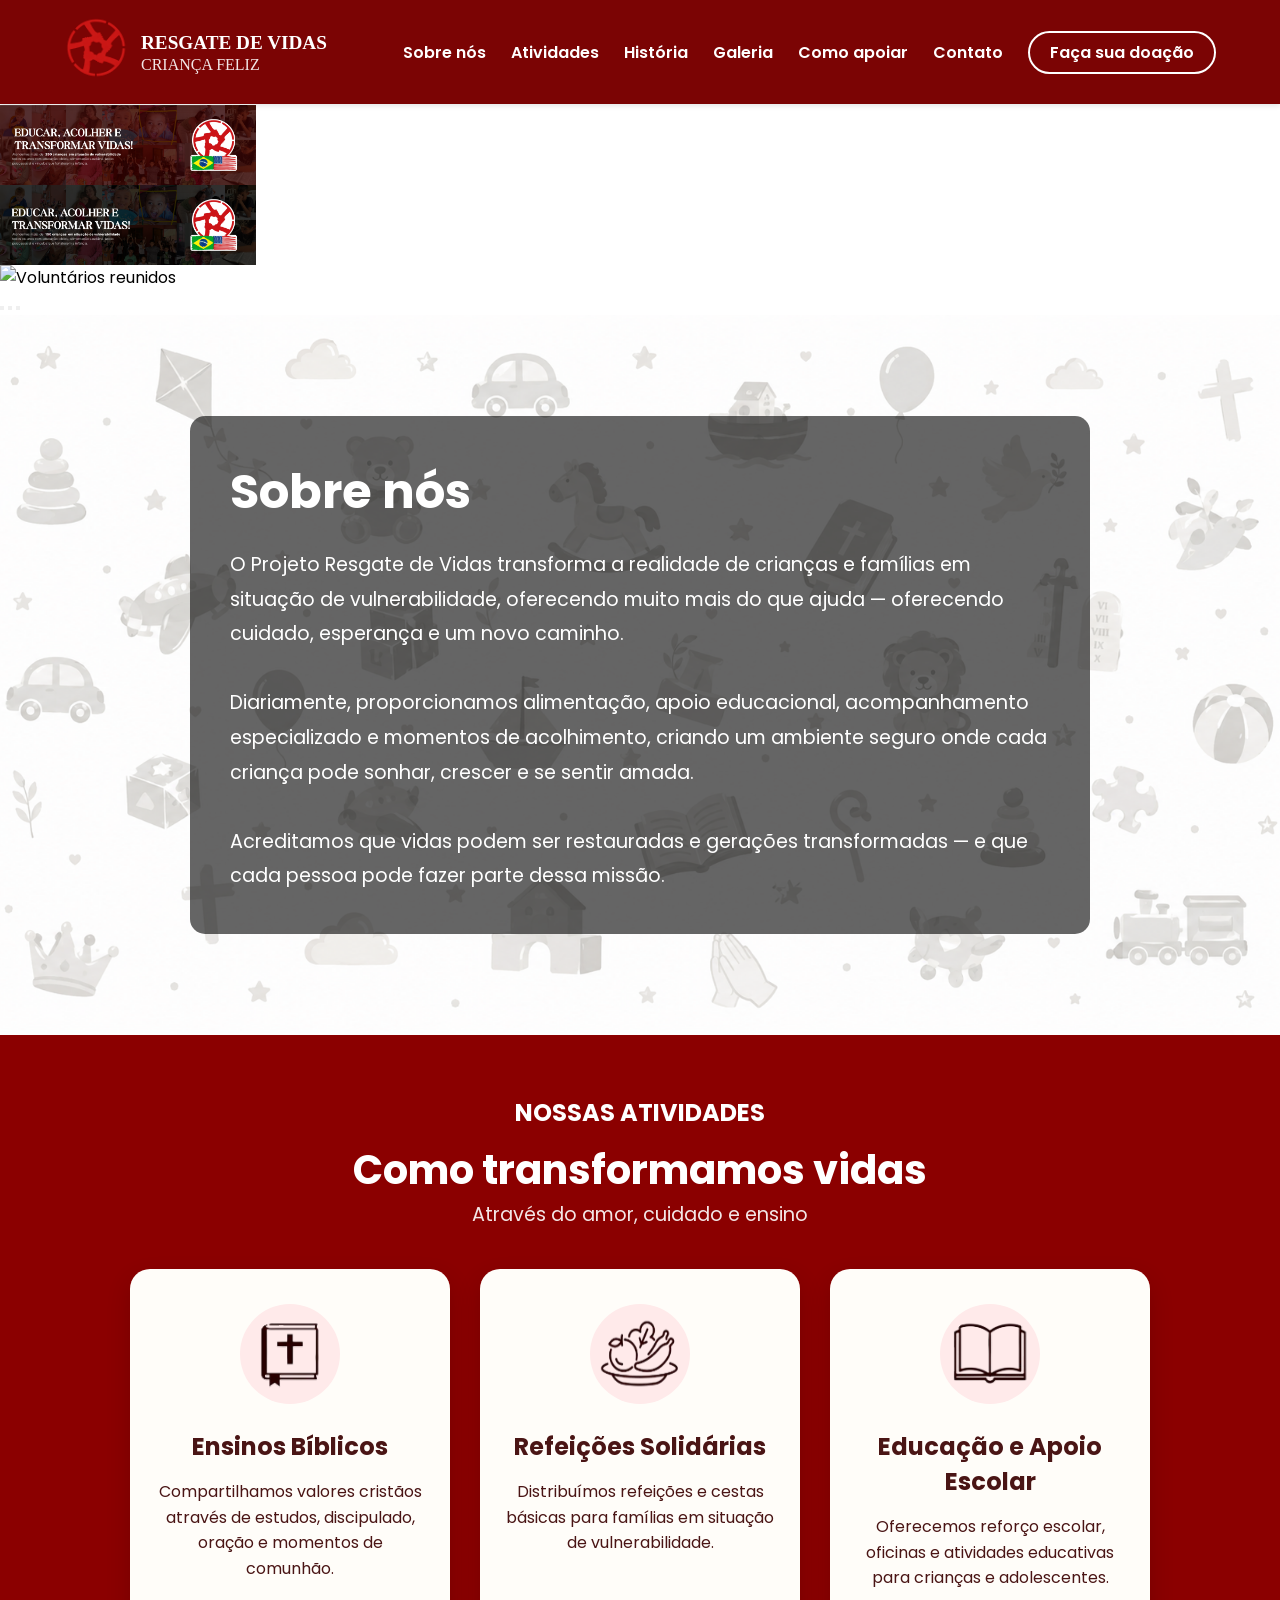
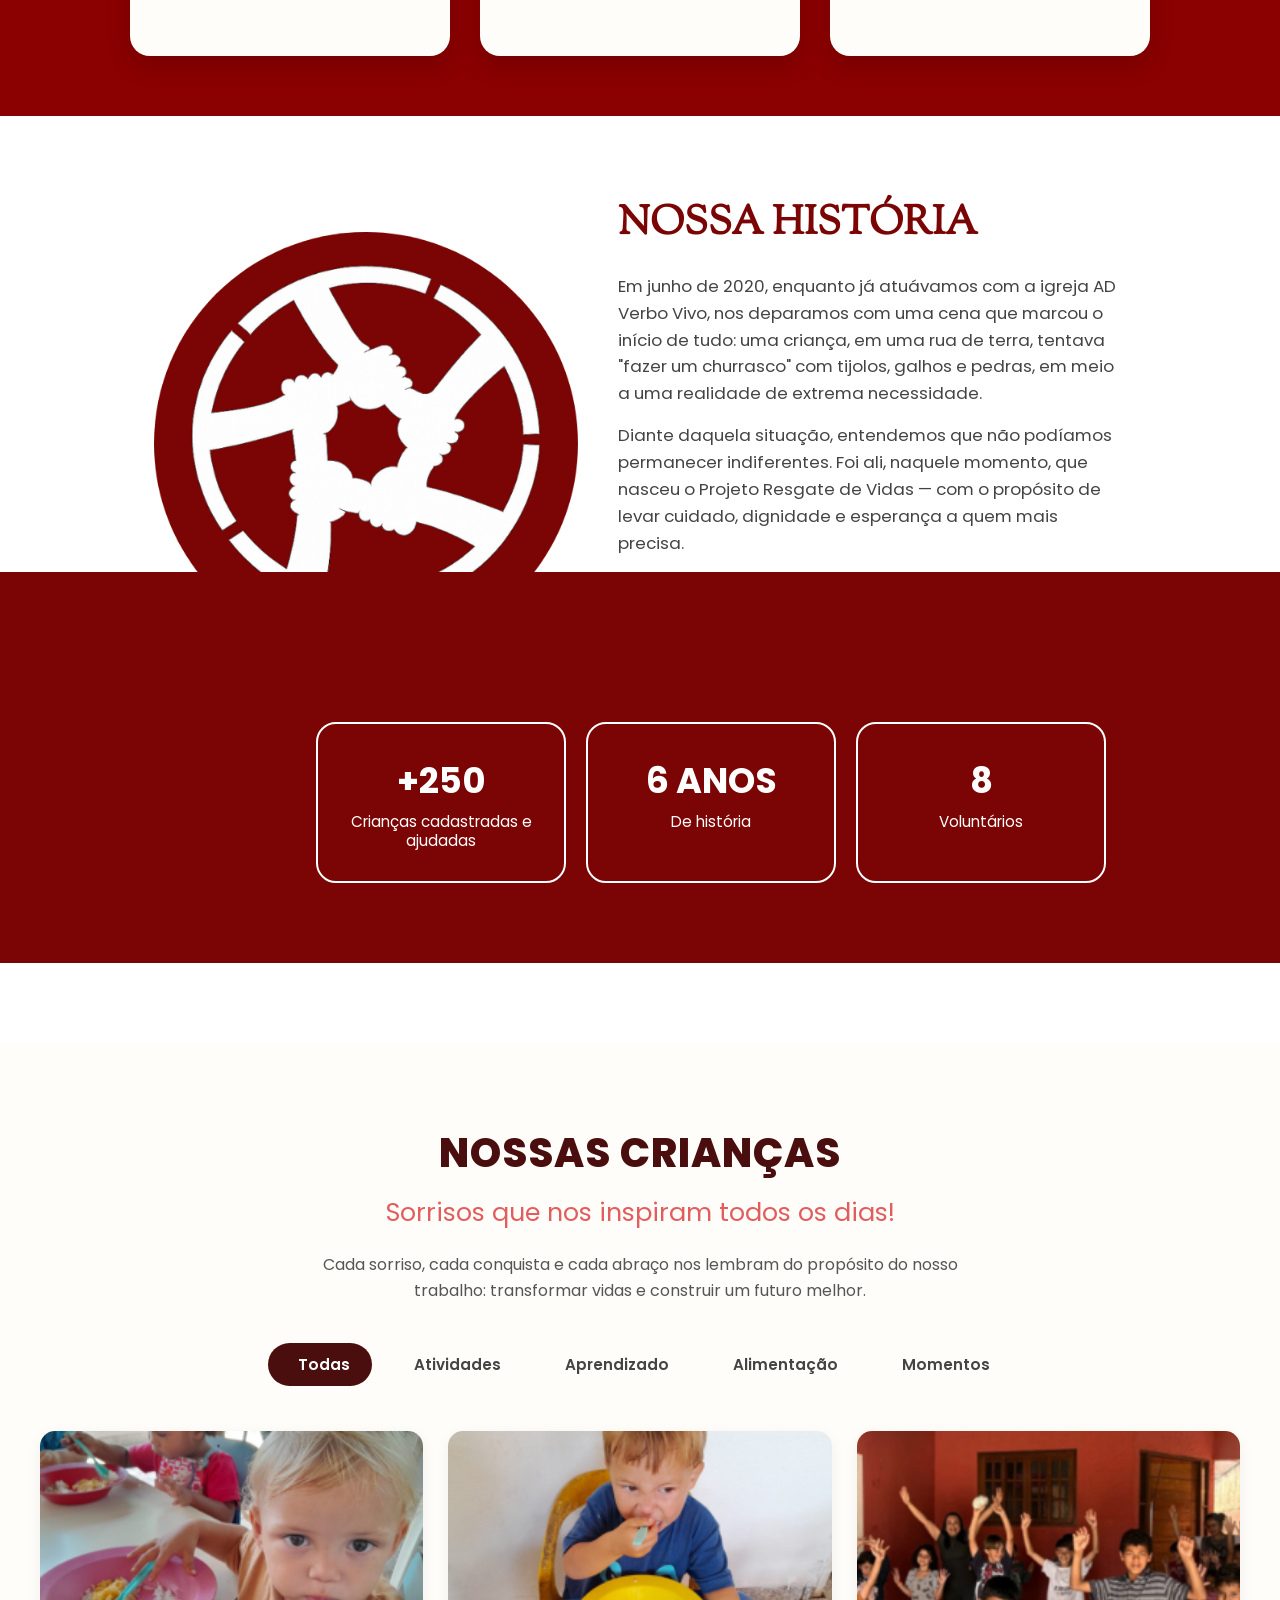
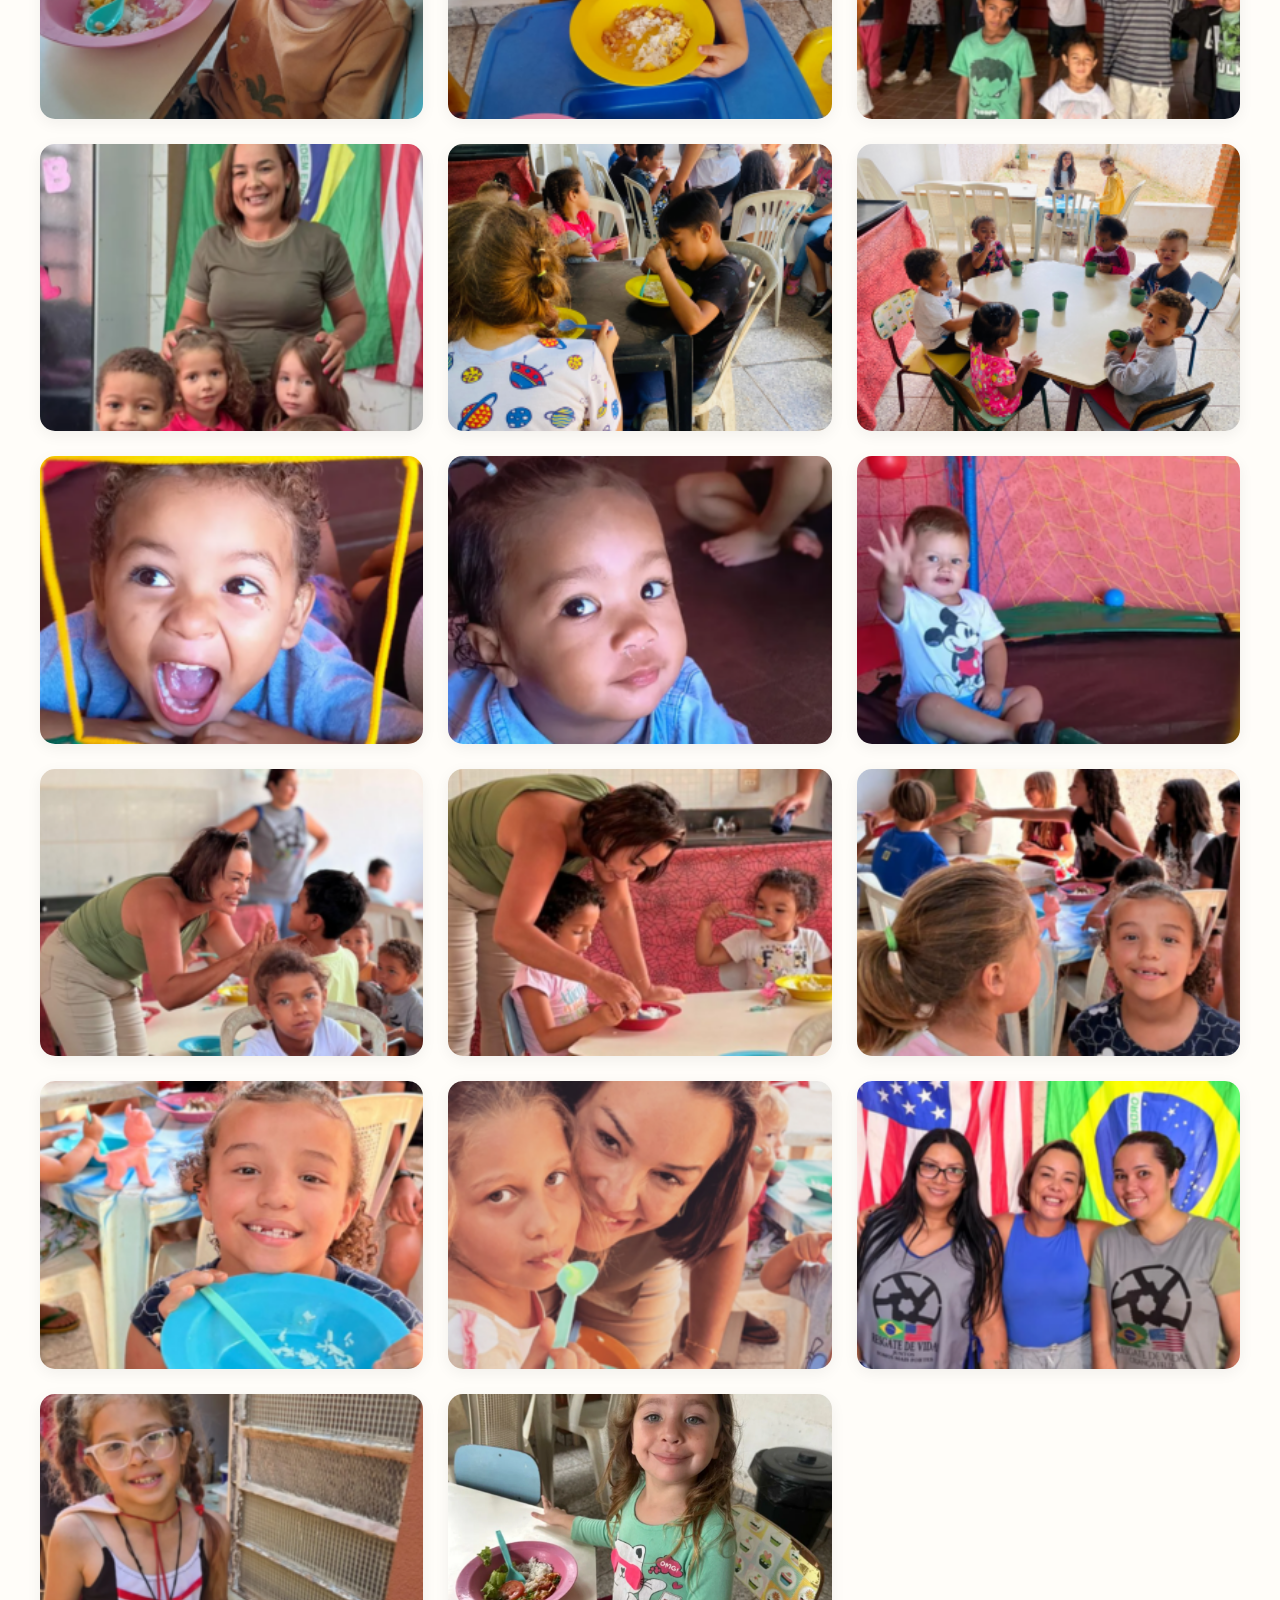
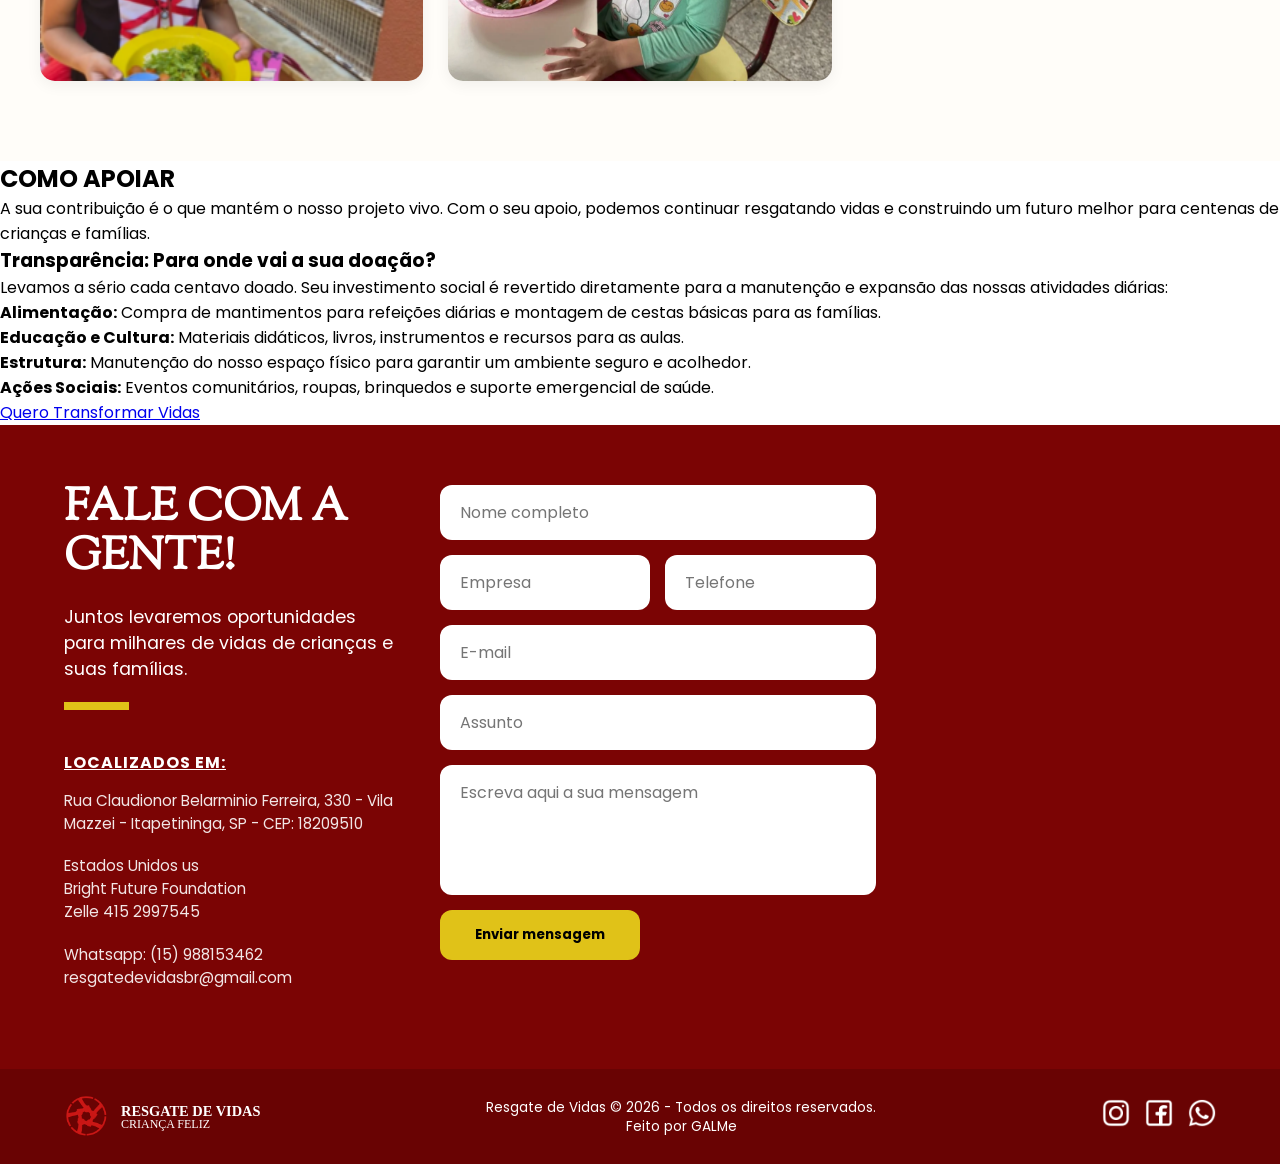
==== commit 2ef45ec1: "Atualizando o site" ====
--- a/index.html
+++ b/index.html
@@ -20,7 +20,7 @@
 
     <!-- CSS do AOS -->
     <link href="https://unpkg.com/aos@2.3.1/dist/aos.css" rel="stylesheet">
-
+    <link rel="shortcut icon" href="img/nossa-historia.png" type="image/x-icon">
     <title>Resgate de vidas - Criança feliz</title>
 </head>
 
@@ -95,60 +95,50 @@
             </div>
         </section>
 
-        <!-- Seção Atividades -->
-        <section class="atividades" id="atividades">
-            <h2 tabindex="0" class="atividades-titulo" data-aos="fade-up">NOSSAS ATIVIDADES</h2>
-
-            <div class="atividades-container">
-                <!-- Item 1 -->
-                <div tabindex="0" class="atividade-item" data-aos="zoom-in" data-aos-delay="200">
-                    <div class="flip-card-inner">
-                        <div class="flip-card-front">
-                            <div class="icone-circulo">
-                                <img src="img/elementos/biblia.png" alt="Ensino">
-                            </div>
-                            <p>Ensinos Bíblicos</p>
-                        </div>
-                        <div class="flip-card-back">
-                            <p>Proporcionamos momentos de reflexão e ensinamentos baseados em princípios bíblicos para
-                                as crianças.</p>
-                        </div>
-                    </div>
-                </div>
-
-                <!-- Item 2 -->
-                <div tabindex="0" class="atividade-item" data-aos="zoom-in" data-aos-delay="400">
-                    <div class="flip-card-inner">
-                        <div class="flip-card-front">
-                            <div class="icone-circulo">
-                                <img src="img/elementos/frutas.png" alt="Alimentação">
-                            </div>
-                            <p>Alimentação</p>
-                        </div>
-                        <div class="flip-card-back">
-                            <p>Oferecemos refeições nutritivas e balanceadas, garantindo o bem-estar e a saúde de todos
-                                os atendidos.</p>
-                        </div>
-                    </div>
-                </div>
-
-                <!-- Item 3 -->
-                <div tabindex="0" class="atividade-item" data-aos="zoom-in" data-aos-delay="600">
-                    <div class="flip-card-inner">
-                        <div class="flip-card-front">
-                            <div class="icone-circulo">
-                                <img src="img/elementos/livros.png" alt="Aprendizado">
-                            </div>
-                            <p>Aprendizado</p>
-                        </div>
-                        <div class="flip-card-back">
-                            <p>Apoiamos o desenvolvimento educacional através de atividades pedagógicas e incentivo à
-                                leitura.</p>
-                        </div>
-                    </div>
-                </div>
-            </div>
-        </section>
+        <!--Seção Atividades-->
+<section class="atividades" id="atividades">
+    <h2 tabindex="0" class="atividades-titulo" data-aos="fade-up">NOSSAS ATIVIDADES</h2>
+    
+    <div class="atividades-introducao" data-aos="fade-up">
+        <h3 class="atividades-subtitulo-principal">Como transformamos vidas</h3>
+        <p class="atividades-descricao-principal">Através do amor, cuidado e ensino</p>
+    </div>
+
+    <div class="atividades-container">
+        <div tabindex="0" class="atividade-item" data-aos="zoom-in" data-aos-delay="200">
+            <div class="icone-circulo">
+                <img src="img/elementos/biblia.png" alt="Ícone de Ensinos Bíblicos">
+            </div>
+            <h4 class="atividade-item-titulo">Ensinos Bíblicos</h4>
+            <p class="atividade-item-texto">
+                Compartilhamos valores cristãos através de estudos, discipulado, oração e momentos de comunhão.
+            </p>
+            
+        </div>
+
+        <div tabindex="0" class="atividade-item" data-aos="zoom-in" data-aos-delay="400">
+            <div class="icone-circulo">
+                <img src="img/elementos/frutas.png" alt="Ícone de Refeições Solidárias">
+            </div>
+            <h4 class="atividade-item-titulo">Refeições Solidárias</h4>
+            <p class="atividade-item-texto">
+                Distribuímos refeições e cestas básicas para famílias em situação de vulnerabilidade.
+            </p>
+            
+        </div>
+
+        <div tabindex="0" class="atividade-item" data-aos="zoom-in" data-aos-delay="600">
+            <div class="icone-circulo">
+                <img src="img/elementos/livros.png" alt="Ícone de Educação e Apoio Escolar">
+            </div>
+            <h4 class="atividade-item-titulo">Educação e Apoio Escolar</h4>
+            <p class="atividade-item-texto">
+                Oferecemos reforço escolar, oficinas e atividades educativas para crianças e adolescentes.
+            </p>
+            
+        </div>
+    </div>
+</section>
 
         <!-- Seção Nossa História -->
         <section class="nossa-historia" id="nossa-historia">
@@ -189,34 +179,80 @@
             </div>
         </section>
 
-        <!-- Seção Galeria -->
-        <section class="galeria-container" id="galeria">
-
-            <h2 tabindex="0" data-aos="fade-up">Galeria</h2>
-
-            <div class="grid-galeria">
-                <!-- Adicionado efeito fade-up nas imagens da galeria em cascata -->
-                <img src="img/galeria/criança1.png" alt="Crianças da ONG em atividade" tabindex="0" loading="lazy"
-                    data-aos="fade-up" data-aos-delay="100">
-                <img src="img/galeria/criança2.png" alt="Projeto Resgate de Vidas" tabindex="0" loading="lazy"
-                    data-aos="fade-up" data-aos-delay="200">
-                <img src="img/galeria/criança3.png" alt="Atendimento na ONG" tabindex="0" loading="lazy"
-                    data-aos="fade-up" data-aos-delay="300">
-                <img src="img/galeria/criança4.png" alt="Ação social Itapetininga" tabindex="0" loading="lazy"
-                    data-aos="fade-up" data-aos-delay="400">
-                <img src="img/galeria/criança5.png" alt="Criança feliz projeto" tabindex="0" loading="lazy"
-                    data-aos="fade-up" data-aos-delay="500">
-                <img src="img/galeria/criança6.png" alt="Momentos da ONG" tabindex="0" loading="lazy" data-aos="fade-up"
-                    data-aos-delay="600">
-                <img src="img/galeria/criança7.png" alt="Atividades pedagógicas" tabindex="0" loading="lazy"
-                    data-aos="fade-up" data-aos-delay="700">
-                <img src="img/galeria/criança8.png" alt="Alimentação e cuidado" tabindex="0" loading="lazy"
-                    data-aos="fade-up" data-aos-delay="800">
-                <img src="img/galeria/criança9.png" alt="União e esperança" tabindex="0" loading="lazy"
-                    data-aos="fade-up" data-aos-delay="900">
-            </div>
-
-        </section>
+        <!--Seção Galeria-->
+<section class="galeria-container" id="galeria">
+    
+    <div class="galeria-header" data-aos="fade-up">
+        <h2 tabindex="0" class="galeria-titulo">NOSSAS CRIANÇAS</h2>
+        <p class="galeria-subtitulo">Sorrisos que nos inspiram todos os dias!</p>
+        <p class="galeria-descricao">
+            Cada sorriso, cada conquista e cada abraço nos lembram do propósito do nosso trabalho: transformar vidas e construir um futuro melhor.
+        </p>
+    </div>
+
+    <div class="galeria-filtros" data-aos="fade-up" data-aos-delay="100">
+        <button class="btn-filtro active" data-filter="todas"><i class="fa-solid fa-border-all"></i> Todas</button>
+        <button class="btn-filtro" data-filter="atividades"><i class="fa-solid fa-people-roof"></i> Atividades</button>
+        <button class="btn-filtro" data-filter="aprendizado"><i class="fa-solid fa-book-open"></i> Aprendizado</button>
+        <button class="btn-filtro" data-filter="alimentacao"><i class="fa-solid fa-utensils"></i> Alimentação</button>
+        <button class="btn-filtro" data-filter="momentos"><i class="fa-regular fa-heart"></i> Momentos</button>
+    </div>
+
+    <div class="grid-galeria-uniforme" data-aos="fade-up" data-aos-delay="200">
+        <div class="galeria-item alimentacao" tabindex="0">
+            <img src="img/galeria/criança3.png" alt="Atendimento na ONG" loading="lazy">
+        </div>
+        <div class="galeria-item alimentacao" tabindex="0">
+            <img src="img/galeria/criança4.png" alt="Alimentação e cuidado" loading="lazy">
+        </div>
+        <div class="galeria-item momentos" tabindex="0">
+            <img src="img/galeria/criança5.png" alt="Criança feliz projeto" loading="lazy">
+        </div>
+        <div class="galeria-item momentos" tabindex="0">
+            <img src="img/galeria/criança6.png" alt="Momentos da ONG" loading="lazy">
+        </div>
+        <div class="galeria-item alimentacao" tabindex="0">
+            <img src="img/galeria/criança8.png" alt="Alimentação e cuidado" loading="lazy">
+        </div>
+        <div class="galeria-item alimentacao" tabindex="0">
+            <img src="img/galeria/criança10.png" alt="União e esperança" loading="lazy">
+        </div>
+        <div class="galeria-item momentos" tabindex="0">
+            <img src="img/galeria/criança11.png" alt="União e esperança" loading="lazy">
+        </div>
+        <div class="galeria-item momentos" tabindex="0">
+            <img src="img/galeria/criança12.png" alt="União e esperança" loading="lazy">
+        </div>
+        <div class="galeria-item momentos" tabindex="0">
+            <img src="img/galeria/criança13.png" alt="União e esperança" loading="lazy">
+        </div>
+        <div class="galeria-item momentos" tabindex="0">
+            <img src="img/galeria/criança14.png" alt="União e esperança" loading="lazy">
+        </div>
+        <div class="galeria-item alimentacao" tabindex="0">
+            <img src="img/galeria/criança15.png" alt="União e esperança" loading="lazy">
+        </div>
+        <div class="galeria-item momentos" tabindex="0">
+            <img src="img/galeria/criança16.png" alt="União e esperança" loading="lazy">
+        </div>
+        <div class="galeria-item alimentacao" tabindex="0">
+            <img src="img/galeria/criança17.png" alt="União e esperança" loading="lazy">
+        </div>
+        <div class="galeria-item momentos" tabindex="0">
+            <img src="img/galeria/criança18.png" alt="União e esperança" loading="lazy">
+        </div>
+        <div class="galeria-item momentos" tabindex="0">
+            <img src="img/galeria/criança19.png" alt="União e esperança" loading="lazy">
+        </div>
+        <div class="galeria-item alimentacao" tabindex="0">
+            <img src="img/galeria/criança20.png" alt="União e esperança" loading="lazy">
+        </div>
+        <div class="galeria-item alimentacao" tabindex="0">
+            <img src="img/galeria/criança21.png" alt="União e esperança" loading="lazy">
+        </div>
+    </div>
+
+</section>
 
         <section class="como-apoiar" id="apoiar">
             <div class="apoiar-container" data-aos="zoom-in" data-aos-duration="1000">
--- a/script/css/galeria.css
+++ b/script/css/galeria.css
@@ -1,22 +1,136 @@
-.galeria-container { padding: 40px 5%; text-align: center; }
-.galeria-container h2 { margin-bottom: 30px; color: #7b0404; }
-.grid-galeria {
+/* --- Container Geral e Cabeçalho --- */
+.galeria-container {
+    background-color: #FFFDF9;
+    padding: 80px 20px;
+    text-align: center;
+}
+
+.galeria-header {
+    max-width: 700px;
+    margin: 0 auto 40px auto;
+}
+
+.coracao-divisao {
+    display: flex;
+    align-items: center;
+    justify-content: center;
+    gap: 15px;
+    color: #A31D1D;
+    margin-bottom: 15px;
+}
+
+.coracao-divisao .linha {
+    display: inline-block;
+    width: 50px;
+    height: 1px;
+    background-color: #A31D1D;
+    opacity: 0.3;
+}
+
+.galeria-titulo {
+    color: #4A0E0E;
+    font-size: 2.5rem;
+    font-weight: 800;
+    letter-spacing: 1px;
+    margin-bottom: 10px;
+}
+
+.galeria-subtitulo {
+    color: #E25E5E;
+    font-size: 1.6rem;
+    margin-bottom: 20px;
+}
+
+.galeria-descricao {
+    color: #555;
+    font-size: 1rem;
+    line-height: 1.6;
+}
+
+/* --- Botões de Filtro --- */
+.galeria-filtros {
+    display: flex;
+    justify-content: center;
+    gap: 12px;
+    margin-bottom: 45px;
+    flex-wrap: wrap;
+}
+
+.btn-filtro {
+    font-family: 'Poppins', sans-serif;
+    background: none;
+    border: none;
+    padding: 10px 22px;
+    font-size: 0.95rem;
+    font-weight: 600;
+    color: #444;
+    cursor: pointer;
+    border-radius: 50px;
+    display: flex;
+    align-items: center;
+    gap: 8px;
+    transition: all 0.3s ease;
+}
+
+.btn-filtro.active {
+    background-color: #4A0E0E;
+    color: #ffffff;
+}
+
+/* --- Grid Uniforme (Tamanhos Iguais) --- */
+.grid-galeria-uniforme {
     display: grid;
-    grid-template-columns: repeat(3, 1fr);
-    gap: 20px;
+    grid-template-columns: repeat(3, 1fr); /* 3 colunas idênticas */
+    gap: 25px;
+    max-width: 1200px;
+    margin: 0 auto;
 }
-.grid-galeria img {
-    width: 100%; height: 250px;
+
+.galeria-item {
+    position: relative;
+    overflow: hidden;
+    border-radius: 15px;
+    box-shadow: 0 4px 15px rgba(0, 0, 0, 0.06);
+    aspect-ratio: 4 / 3; /* Define uma proporção retangular fixa para todos os blocos */
+    width: 100%;
+}
+
+.galeria-item img {
+    width: 100%;
+    height: 100%;
     object-fit: cover;
-    border-radius: 8px;
-    box-shadow: 0 4px 6px rgba(0, 0, 0, 0.1);
-    transition: transform 0.3s ease;
+    object-position: center center;
 }
-.grid-galeria img:hover { transform: scale(1.03); }
 
-@media (max-width: 800px) {
-    .grid-galeria { grid-template-columns: repeat(2, 1fr); gap: 15px; }
+.galeria-item:hover img {
+    transform: scale(1.05);
 }
-@media (max-width: 480px) {
-    .grid-galeria { grid-template-columns: 1fr; }
+
+/* --- Classes de Controle do Filtro --- */
+.galeria-item.hide {
+    display: none !important; /* Esconde e remove do fluxo para reorganizar a grade */
+}
+
+.galeria-item.show {
+    display: block !important;
+    animation: galeriaFadeIn 0.4s ease forwards;
+}
+
+@keyframes galeriaFadeIn {
+    from { opacity: 0; transform: scale(0.95); }
+    to { opacity: 1; transform: scale(1); }
+}
+
+/* --- Responsividade --- */
+@media (max-width: 992px) {
+    .grid-galeria-uniforme {
+        grid-template-columns: repeat(2, 1fr); /* 2 colunas em tablets */
+        gap: 20px;
+    }
+}
+
+@media (max-width: 576px) {
+    .grid-galeria-uniforme {
+        grid-template-columns: 1fr; /* 1 coluna em celulares */
+    }
 }
--- a/script/css/atividades.css
+++ b/script/css/atividades.css
@@ -1,16 +1,144 @@
-.atividades { background-color: #7b0404; padding: 80px 20px; text-align: center; color: #fff; }
-.atividades-titulo { font-size: clamp(1.8rem, 5vw, 2.5rem); margin-bottom: 60px; text-transform: uppercase; }
-.atividades-container { display: flex; justify-content: center; gap: 60px; max-width: 1200px; margin: 0 auto; flex-wrap: wrap; }
-.atividade-item { display: flex; flex-direction: column; align-items: center; width: 220px; }
+/* --- Seção Geral --- */
+/* Container e Introdução */
+.atividades {
+    background-color: #8B0000; /* Tom de vermelho escuro do fundo */
+    color: #ffffff;
+    text-align: center;
+    padding: 60px 20px;
+}
+
+.atividades-subtitulo-principal {
+    font-size: 2.5rem;
+    font-weight: bold;
+    margin-top: 10px;
+}
+
+.atividades-descricao-principal {
+    font-size: 1.2rem;
+    opacity: 0.9;
+    margin-bottom: 40px;
+}
+
+.atividades-container {
+    display: flex;
+    justify-content: center;
+    gap: 30px;
+    flex-wrap: wrap;
+}
+
+/* Os Cartões Brancos */
+.atividade-item {
+    background-color: #FFFDF9; /* Fundo off-white do card */
+    color: #4A1515;            /* Texto interno vinho escuro */
+    border-radius: 20px;
+    padding: 35px 25px;
+    width: 100%;
+    max-width: 320px;          /* Largura ideal para desktop */
+    display: flex;
+    flex-direction: column;
+    align-items: center;
+    text-align: center;
+    box-shadow: 0 10px 25px rgba(0, 0, 0, 0.15);
+    transition: transform 0.3s ease, box-shadow 0.3s ease;
+}
+
 .icone-circulo {
-    background-color: #fff; width: 160px; height: 160px;
-    border-radius: 50%; display: flex; justify-content: center; align-items: center;
-    margin-bottom: 25px; transition: transform 0.3s ease;
+    background-color: #FFEAEA; /* Fundo rosado claro do círculo */
+    width: 100px;
+    height: 100px;
+    border-radius: 50%;
+    display: flex;
+    align-items: center;
+    justify-content: center;
+    margin-bottom: 25px;
 }
-.icone-circulo:hover { transform: scale(1.1); }
-.icone-circulo img { width: 55%; }
 
+.icone-circulo img {
+    width: 80px;
+    height: 70px;
+}
+
+.atividade-item-titulo {
+    font-size: 1.5rem;
+    font-weight: bold;
+    margin-bottom: 15px;
+}
+
+.atividade-item-texto {
+    font-size: 1rem;
+    line-height: 1.6;
+    margin-bottom: 30px;
+    flex-grow: 1; /* Garante que o botão fique alinhado na base */
+}
+
+/* Botão Saiba Mais */
+.btn-saiba-mais {
+    display: flex;
+    align-items: center;
+    gap: 10px;
+    text-decoration: none;
+    color: #4A1515;
+    font-weight: bold;
+    font-size: 0.95rem;
+    transition: transform 0.2s ease;
+    align-self: flex-start; /* Alinha à esquerda como na imagem */
+    margin-top: auto;
+}
+
+.seta-icone {
+    background-color: #8B0000; /* Círculo vermelho da seta */
+    color: #ffffff;
+    width: 30px;
+    height: 30px;
+    border-radius: 50%;
+    display: flex;
+    align-items: center;
+    justify-content: center;
+    font-size: 1.1rem;
+}
+
+.btn-saiba-mais:hover {
+    transform: translateX(5px);
+}
+
+/* Efeito sutil de elevação ao passar o mouse (substituindo o flip antigo) */
+@media (hover: hover) {
+    .atividade-item:hover {
+        transform: translateY(-5px);
+        box-shadow: 0 15px 30px rgba(0, 0, 0, 0.2);
+    }
+}
+
+/* --- Responsividade Mobile --- */
 @media (max-width: 768px) {
-    .atividades-container { gap: 40px; }
-    .icone-circulo { width: 130px; height: 130px; }
+    .atividades-container {
+        gap: 20px;             /* Ajusta o espaçamento entre os cards no mobile */
+        padding: 0 15px;
+    }
+    .atividades-subtitulo-principal {
+    font-size: 1.5rem;
+    font-weight: bold;
+    margin-top: 10px;
+}
+
+.atividades-descricao-principal {
+    font-size: 1rem;
+    opacity: 0.9;
+    margin-bottom: 40px;
+}
+
+    .atividade-item {
+        max-width: 290px;      /* Garante uma boa leitura do texto nos celulares */
+        padding: 25px 20px;    /* Reduz um pouco o padding interno no mobile */
+    }
+
+    .icone-circulo {
+        width: 100px;          /* Tamanho do círculo adaptado para telas menores */
+        height: 100px;
+    }
+    
+    .icone-circulo img {
+        width: 50px;           /* Ícone interno proporcional */
+        height: 50px;
+    }
 }
--- a/script/css/footer.css
+++ b/script/css/footer.css
@@ -105,6 +105,7 @@
     cursor: pointer;
     width: fit-content;
     transition: transform 0.2s;
+    font-family: 'Poppins', sans-serif;
 }
 
 .btn-submit:hover {
@@ -159,6 +160,8 @@
     display: flex;
     flex-direction: column;
     line-height: 1;
+    font-family: Goudy;
+    text-transform: uppercase;
 }
 
 .logo-title { font-weight: 700; font-size: 0.9rem; }
@@ -210,4 +213,4 @@
     .form-row input {
         width: 100%;
     }
-}+}
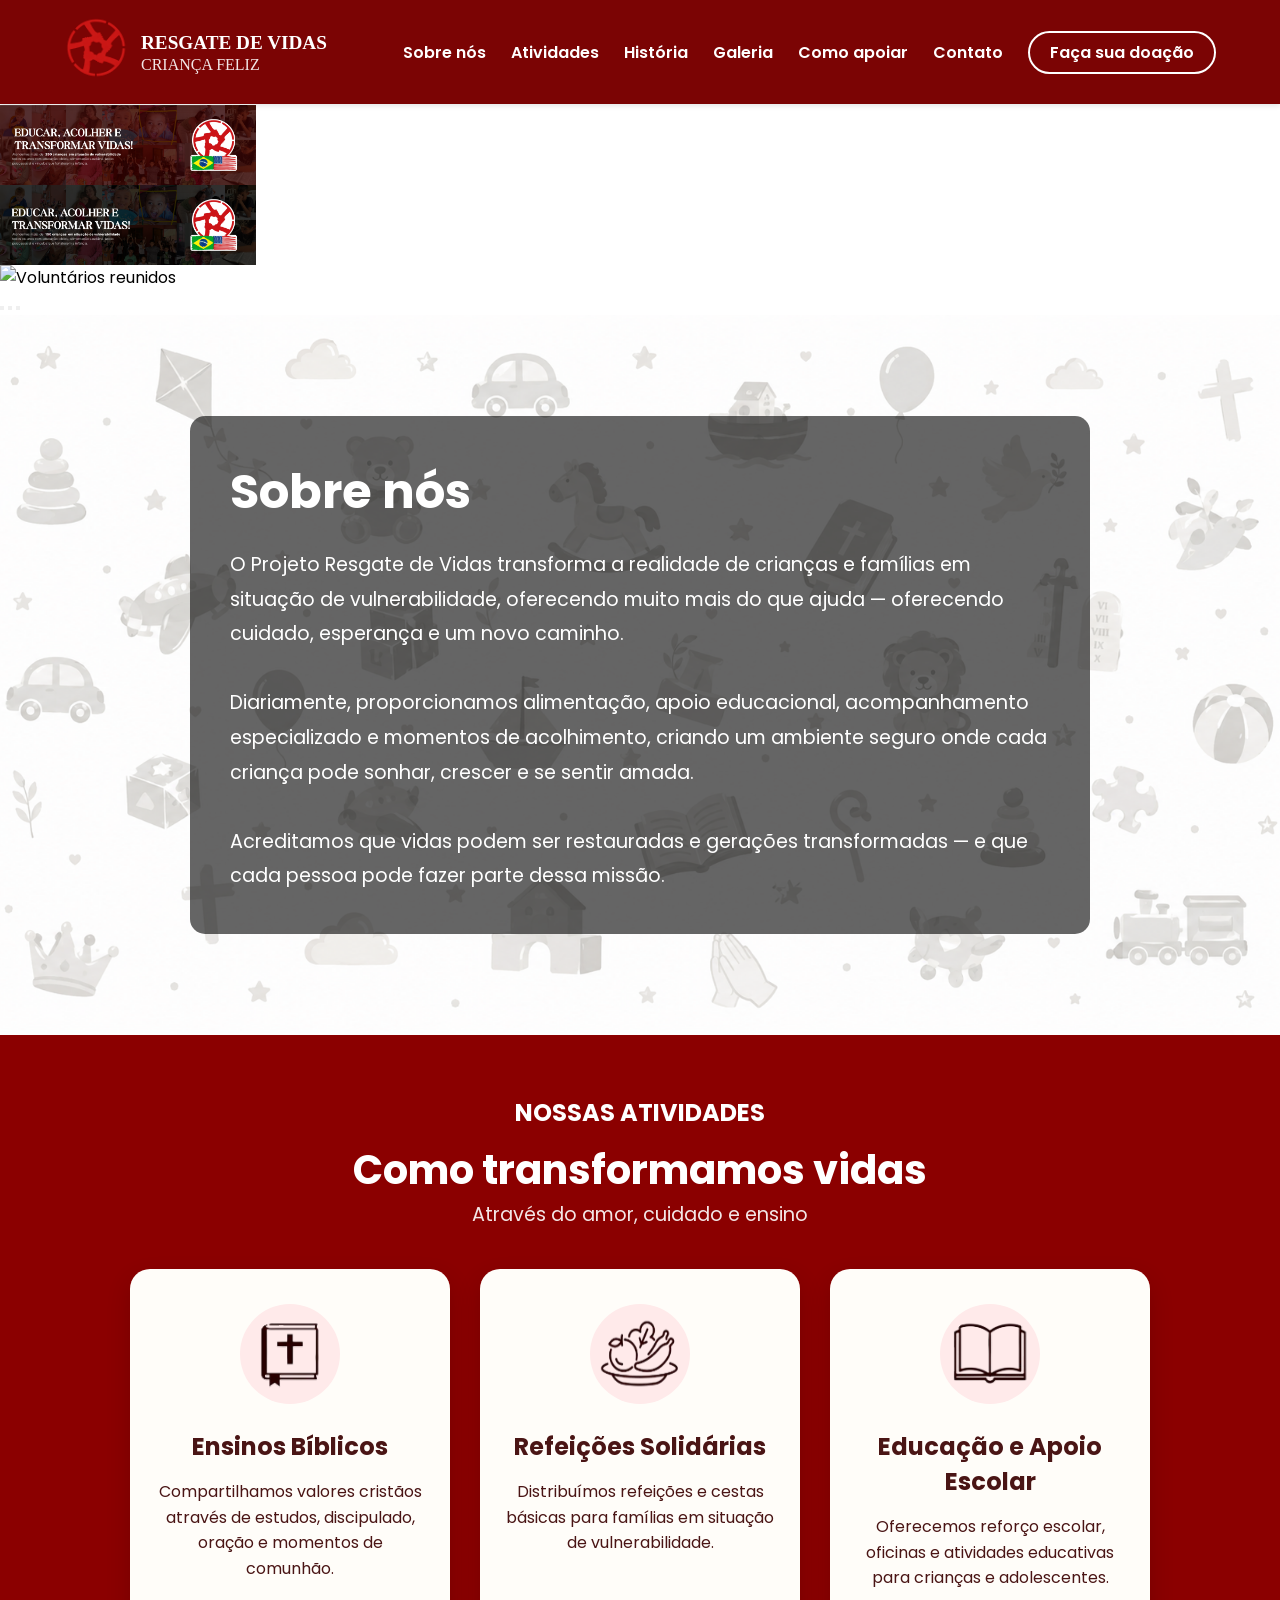
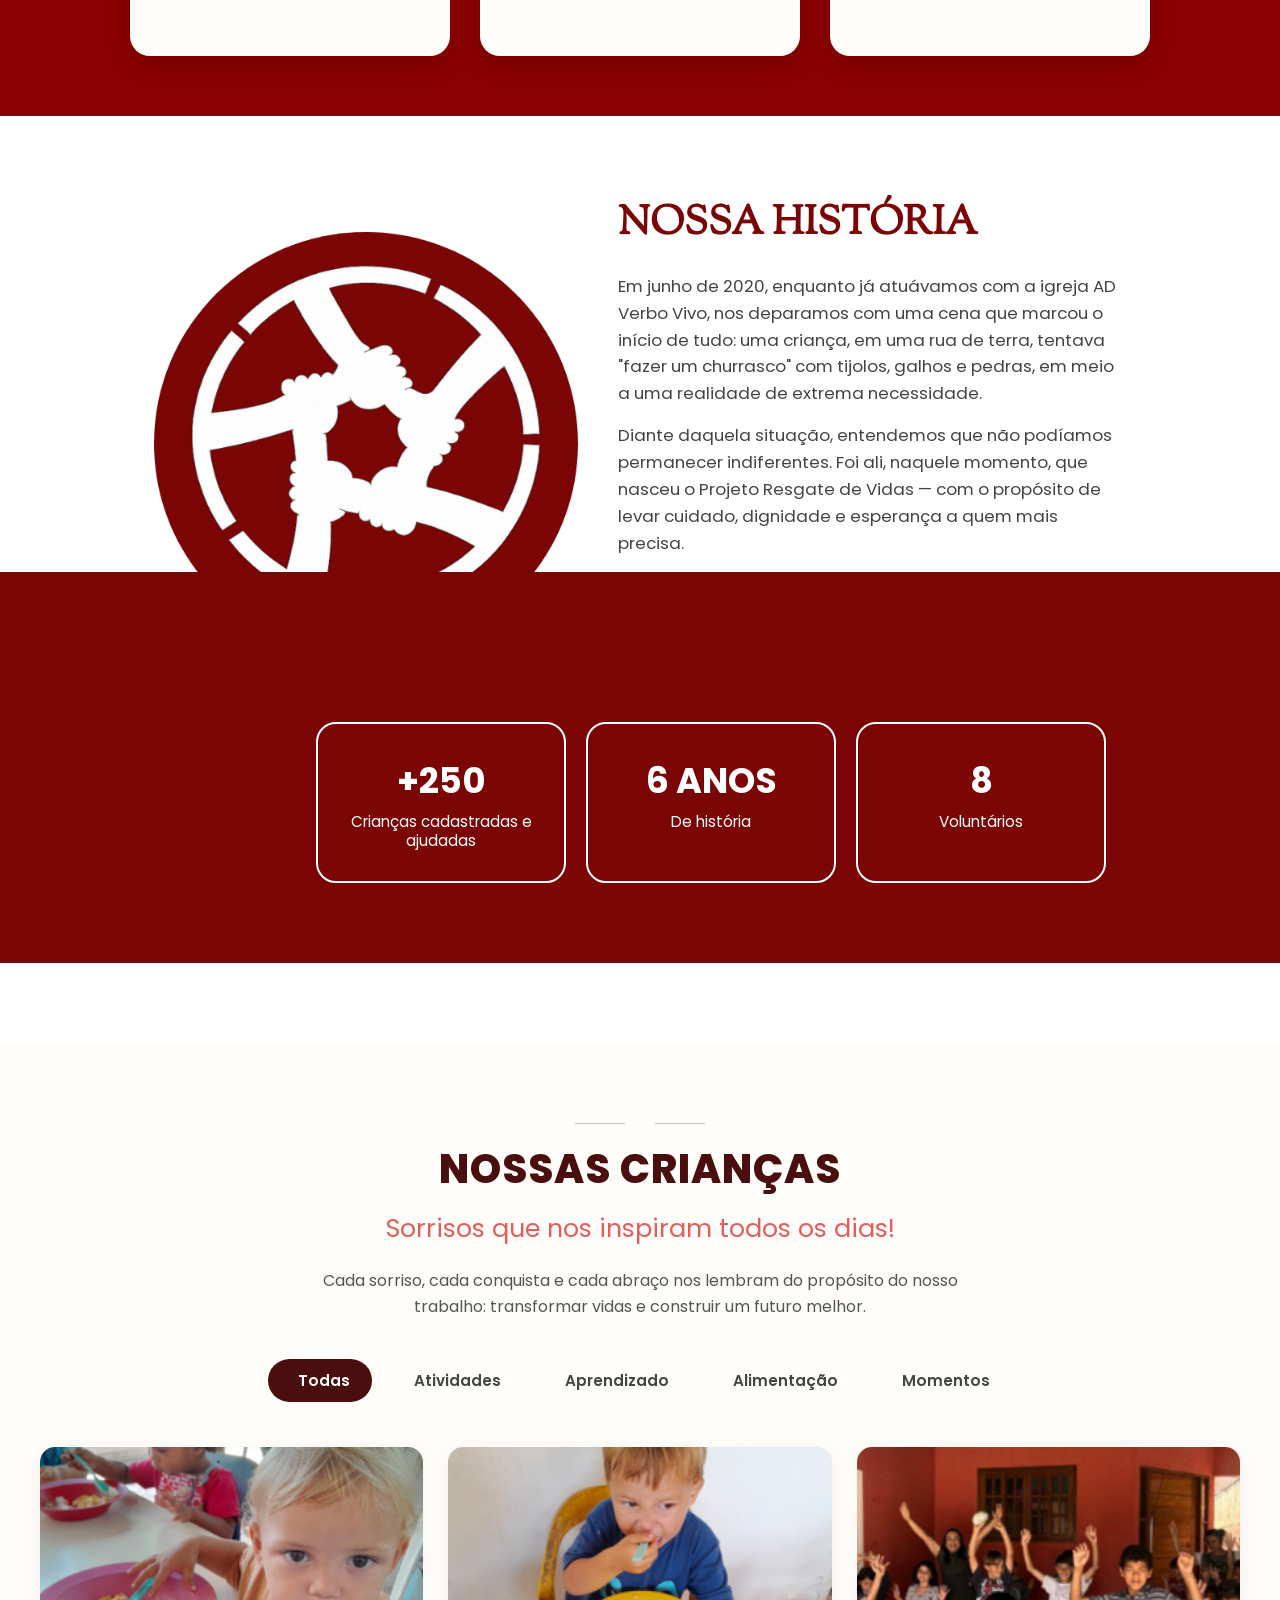
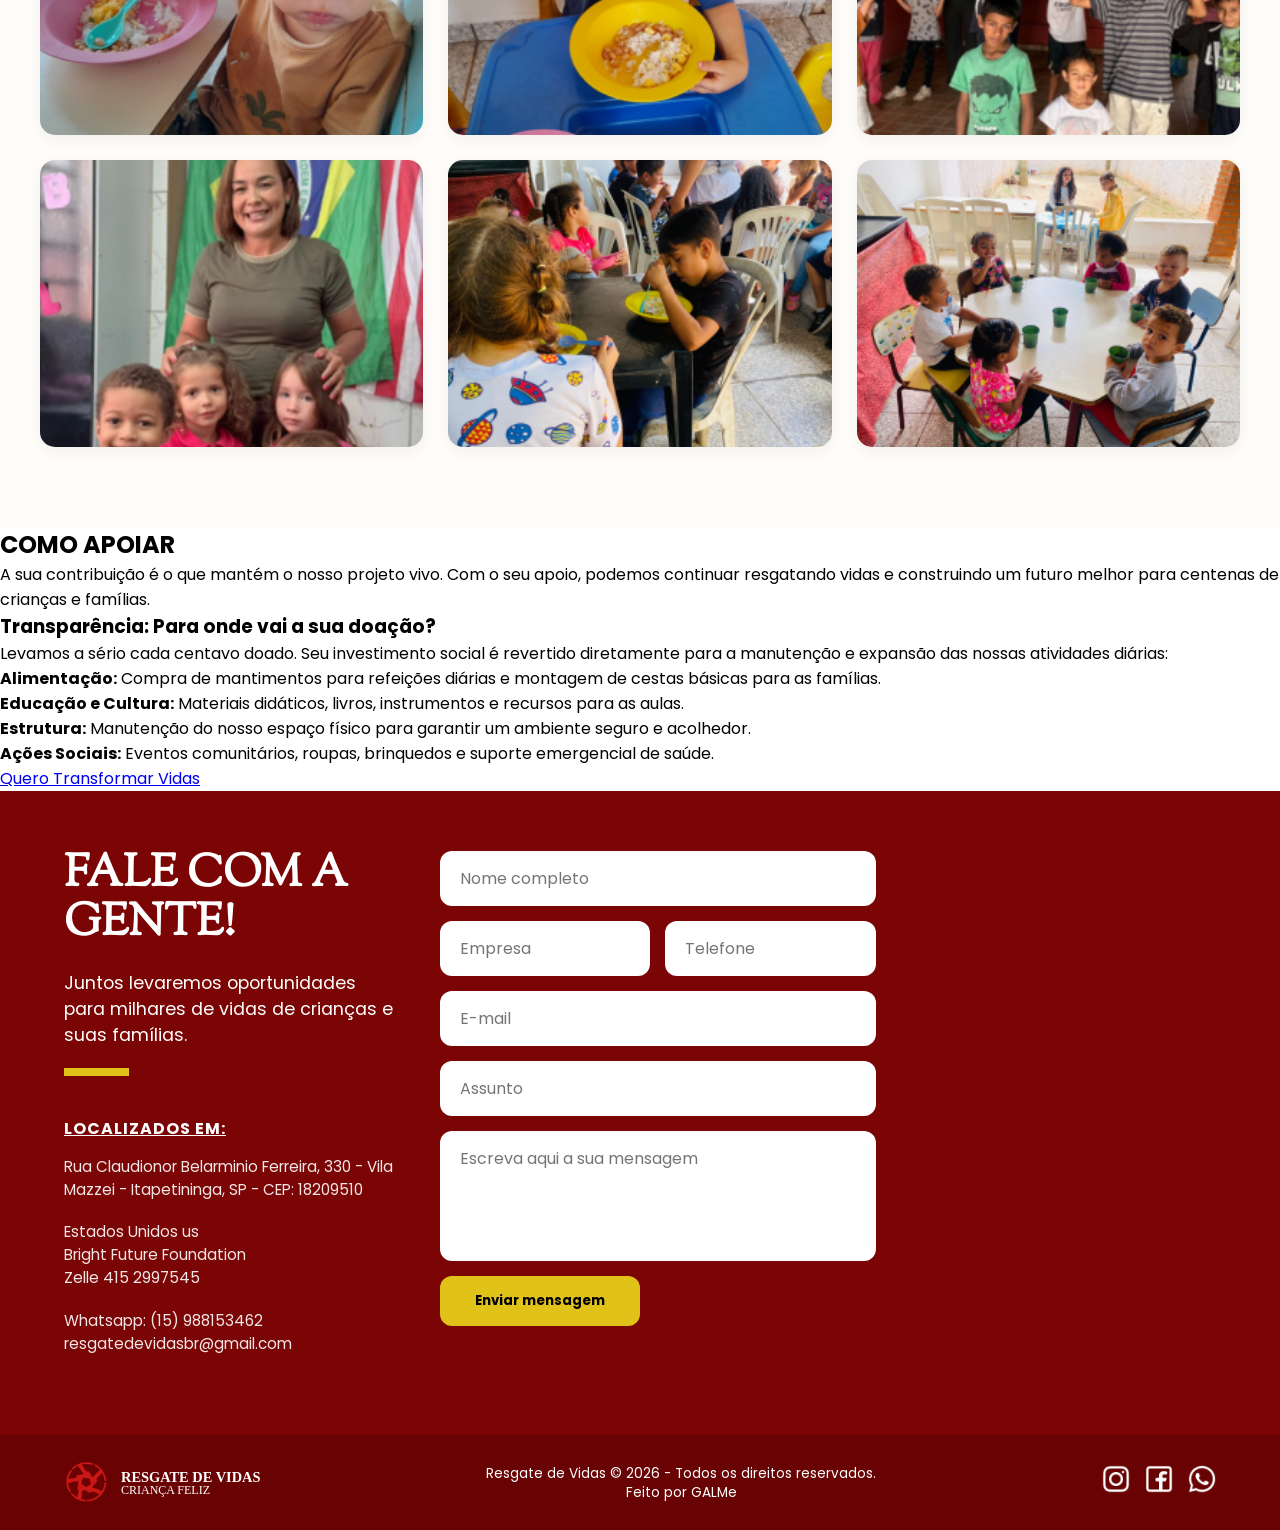
==== commit c1c480b0: "Corrigindo uns erros que apareceram no código, como a seção da galeria que estava duplicada e os bot" ====
--- a/index.html
+++ b/index.html
@@ -32,7 +32,7 @@
     <header class="main-header">
         <div class="logo">
             <a href="index.html" class="btn-logo">
-            <img src="img/logo.png" alt="Logo ONG Resgate de Vidas"></a>
+                <img src="img/logo.png" alt="Logo ONG Resgate de Vidas"></a>
             <div class="logo-text">
                 <h1><span class="titulo">Resgate de vidas</span></h1>
                 <span class="subtitulo">criança feliz</span>
@@ -96,49 +96,49 @@
         </section>
 
         <!--Seção Atividades-->
-<section class="atividades" id="atividades">
-    <h2 tabindex="0" class="atividades-titulo" data-aos="fade-up">NOSSAS ATIVIDADES</h2>
-    
-    <div class="atividades-introducao" data-aos="fade-up">
-        <h3 class="atividades-subtitulo-principal">Como transformamos vidas</h3>
-        <p class="atividades-descricao-principal">Através do amor, cuidado e ensino</p>
-    </div>
-
-    <div class="atividades-container">
-        <div tabindex="0" class="atividade-item" data-aos="zoom-in" data-aos-delay="200">
-            <div class="icone-circulo">
-                <img src="img/elementos/biblia.png" alt="Ícone de Ensinos Bíblicos">
-            </div>
-            <h4 class="atividade-item-titulo">Ensinos Bíblicos</h4>
-            <p class="atividade-item-texto">
-                Compartilhamos valores cristãos através de estudos, discipulado, oração e momentos de comunhão.
-            </p>
-            
-        </div>
-
-        <div tabindex="0" class="atividade-item" data-aos="zoom-in" data-aos-delay="400">
-            <div class="icone-circulo">
-                <img src="img/elementos/frutas.png" alt="Ícone de Refeições Solidárias">
-            </div>
-            <h4 class="atividade-item-titulo">Refeições Solidárias</h4>
-            <p class="atividade-item-texto">
-                Distribuímos refeições e cestas básicas para famílias em situação de vulnerabilidade.
-            </p>
-            
-        </div>
-
-        <div tabindex="0" class="atividade-item" data-aos="zoom-in" data-aos-delay="600">
-            <div class="icone-circulo">
-                <img src="img/elementos/livros.png" alt="Ícone de Educação e Apoio Escolar">
-            </div>
-            <h4 class="atividade-item-titulo">Educação e Apoio Escolar</h4>
-            <p class="atividade-item-texto">
-                Oferecemos reforço escolar, oficinas e atividades educativas para crianças e adolescentes.
-            </p>
-            
-        </div>
-    </div>
-</section>
+        <section class="atividades" id="atividades">
+            <h2 tabindex="0" class="atividades-titulo" data-aos="fade-up">NOSSAS ATIVIDADES</h2>
+
+            <div class="atividades-introducao" data-aos="fade-up">
+                <h3 class="atividades-subtitulo-principal">Como transformamos vidas</h3>
+                <p class="atividades-descricao-principal">Através do amor, cuidado e ensino</p>
+            </div>
+
+            <div class="atividades-container">
+                <div tabindex="0" class="atividade-item" data-aos="zoom-in" data-aos-delay="200">
+                    <div class="icone-circulo">
+                        <img src="img/elementos/biblia.png" alt="Ícone de Ensinos Bíblicos">
+                    </div>
+                    <h4 class="atividade-item-titulo">Ensinos Bíblicos</h4>
+                    <p class="atividade-item-texto">
+                        Compartilhamos valores cristãos através de estudos, discipulado, oração e momentos de comunhão.
+                    </p>
+
+                </div>
+
+                <div tabindex="0" class="atividade-item" data-aos="zoom-in" data-aos-delay="400">
+                    <div class="icone-circulo">
+                        <img src="img/elementos/frutas.png" alt="Ícone de Refeições Solidárias">
+                    </div>
+                    <h4 class="atividade-item-titulo">Refeições Solidárias</h4>
+                    <p class="atividade-item-texto">
+                        Distribuímos refeições e cestas básicas para famílias em situação de vulnerabilidade.
+                    </p>
+
+                </div>
+
+                <div tabindex="0" class="atividade-item" data-aos="zoom-in" data-aos-delay="600">
+                    <div class="icone-circulo">
+                        <img src="img/elementos/livros.png" alt="Ícone de Educação e Apoio Escolar">
+                    </div>
+                    <h4 class="atividade-item-titulo">Educação e Apoio Escolar</h4>
+                    <p class="atividade-item-texto">
+                        Oferecemos reforço escolar, oficinas e atividades educativas para crianças e adolescentes.
+                    </p>
+
+                </div>
+            </div>
+        </section>
 
         <!-- Seção Nossa História -->
         <section class="nossa-historia" id="nossa-historia">
@@ -180,79 +180,53 @@
         </section>
 
         <!--Seção Galeria-->
-<section class="galeria-container" id="galeria">
-    
-    <div class="galeria-header" data-aos="fade-up">
-        <h2 tabindex="0" class="galeria-titulo">NOSSAS CRIANÇAS</h2>
-        <p class="galeria-subtitulo">Sorrisos que nos inspiram todos os dias!</p>
-        <p class="galeria-descricao">
-            Cada sorriso, cada conquista e cada abraço nos lembram do propósito do nosso trabalho: transformar vidas e construir um futuro melhor.
-        </p>
-    </div>
-
-    <div class="galeria-filtros" data-aos="fade-up" data-aos-delay="100">
-        <button class="btn-filtro active" data-filter="todas"><i class="fa-solid fa-border-all"></i> Todas</button>
-        <button class="btn-filtro" data-filter="atividades"><i class="fa-solid fa-people-roof"></i> Atividades</button>
-        <button class="btn-filtro" data-filter="aprendizado"><i class="fa-solid fa-book-open"></i> Aprendizado</button>
-        <button class="btn-filtro" data-filter="alimentacao"><i class="fa-solid fa-utensils"></i> Alimentação</button>
-        <button class="btn-filtro" data-filter="momentos"><i class="fa-regular fa-heart"></i> Momentos</button>
-    </div>
-
-    <div class="grid-galeria-uniforme" data-aos="fade-up" data-aos-delay="200">
-        <div class="galeria-item alimentacao" tabindex="0">
-            <img src="img/galeria/criança3.png" alt="Atendimento na ONG" loading="lazy">
-        </div>
-        <div class="galeria-item alimentacao" tabindex="0">
-            <img src="img/galeria/criança4.png" alt="Alimentação e cuidado" loading="lazy">
-        </div>
-        <div class="galeria-item momentos" tabindex="0">
-            <img src="img/galeria/criança5.png" alt="Criança feliz projeto" loading="lazy">
-        </div>
-        <div class="galeria-item momentos" tabindex="0">
-            <img src="img/galeria/criança6.png" alt="Momentos da ONG" loading="lazy">
-        </div>
-        <div class="galeria-item alimentacao" tabindex="0">
-            <img src="img/galeria/criança8.png" alt="Alimentação e cuidado" loading="lazy">
-        </div>
-        <div class="galeria-item alimentacao" tabindex="0">
-            <img src="img/galeria/criança10.png" alt="União e esperança" loading="lazy">
-        </div>
-        <div class="galeria-item momentos" tabindex="0">
-            <img src="img/galeria/criança11.png" alt="União e esperança" loading="lazy">
-        </div>
-        <div class="galeria-item momentos" tabindex="0">
-            <img src="img/galeria/criança12.png" alt="União e esperança" loading="lazy">
-        </div>
-        <div class="galeria-item momentos" tabindex="0">
-            <img src="img/galeria/criança13.png" alt="União e esperança" loading="lazy">
-        </div>
-        <div class="galeria-item momentos" tabindex="0">
-            <img src="img/galeria/criança14.png" alt="União e esperança" loading="lazy">
-        </div>
-        <div class="galeria-item alimentacao" tabindex="0">
-            <img src="img/galeria/criança15.png" alt="União e esperança" loading="lazy">
-        </div>
-        <div class="galeria-item momentos" tabindex="0">
-            <img src="img/galeria/criança16.png" alt="União e esperança" loading="lazy">
-        </div>
-        <div class="galeria-item alimentacao" tabindex="0">
-            <img src="img/galeria/criança17.png" alt="União e esperança" loading="lazy">
-        </div>
-        <div class="galeria-item momentos" tabindex="0">
-            <img src="img/galeria/criança18.png" alt="União e esperança" loading="lazy">
-        </div>
-        <div class="galeria-item momentos" tabindex="0">
-            <img src="img/galeria/criança19.png" alt="União e esperança" loading="lazy">
-        </div>
-        <div class="galeria-item alimentacao" tabindex="0">
-            <img src="img/galeria/criança20.png" alt="União e esperança" loading="lazy">
-        </div>
-        <div class="galeria-item alimentacao" tabindex="0">
-            <img src="img/galeria/criança21.png" alt="União e esperança" loading="lazy">
-        </div>
-    </div>
-
-</section>
+        <section class="galeria-container" id="galeria">
+
+            <div class="galeria-header" data-aos="fade-up">
+                <div class="coracao-divisao">
+                    <span class="linha"></span>
+                    <i class="fa-solid fa-heart"></i>
+                    <span class="linha"></span>
+                </div>
+                <h2 tabindex="0" class="galeria-titulo">NOSSAS CRIANÇAS</h2>
+                <p class="galeria-subtitulo">Sorrisos que nos inspiram todos os dias!</p>
+                <p class="galeria-descricao">
+                    Cada sorriso, cada conquista e cada abraço nos lembram do propósito do nosso trabalho: transformar
+                    vidas e construir um futuro melhor.
+                </p>
+            </div>
+
+            <!-- Botões de Filtro -->
+            <div class="galeria-filtros" data-aos="fade-up" data-aos-delay="100">
+                <button class="btn-filtro active" data-filter="todas"><i class="fa-solid fa-border-all"></i>
+                    Todas</button>
+                <button class="btn-filtro" data-filter="atividades"><i class="fa-solid fa-people-roof"></i>
+                    Atividades</button>
+                <button class="btn-filtro" data-filter="aprendizado"><i class="fa-solid fa-book-open"></i>
+                    Aprendizado</button>
+                <button class="btn-filtro" data-filter="alimentacao"><i class="fa-solid fa-utensils"></i>
+                    Alimentação</button>
+                <button class="btn-filtro" data-filter="momentos"><i class="fa-regular fa-heart"></i> Momentos</button>
+            </div>
+
+            <!-- Grid da Galeria -->
+            <div class="grid-galeria-uniforme" data-aos="fade-up" data-aos-delay="200">
+                <!-- Atenção: Não se esqueça de adicionar a categoria (ex: doacoes, eventos) ao lado da classe galeria-item -->
+                <div class="galeria-item doacoes"><img src="img/galeria/criança3.png" alt="Atendimento na ONG"
+                        loading="lazy"></div>
+                <div class="galeria-item eventos"><img src="img/galeria/criança4.png" alt="Alimentação e cuidado"
+                        loading="lazy"></div>
+                <div class="galeria-item doacoes"><img src="img/galeria/criança5.png" alt="Criança feliz projeto"
+                        loading="lazy"></div>
+                <div class="galeria-item eventos"><img src="img/galeria/criança6.png" alt="Momentos da ONG"
+                        loading="lazy"></div>
+                <div class="galeria-item doacoes"><img src="img/galeria/criança8.png" alt="Alimentação e cuidado"
+                        loading="lazy"></div>
+                <div class="galeria-item eventos"><img src="img/galeria/criança10.png" alt="União e esperança"
+                        loading="lazy"></div>
+            </div>
+
+        </section>
 
         <section class="como-apoiar" id="apoiar">
             <div class="apoiar-container" data-aos="zoom-in" data-aos-duration="1000">
@@ -388,7 +362,7 @@
     </script>
 
     <script src="https://cdn.userway.org/widget.js" data-account="Y5OvFyECWY" data-position="5"></script>
-    
+
 
 </body>
 
--- a/script/css/header.css
+++ b/script/css/header.css
@@ -140,33 +140,57 @@
         top: 100%;
         left: 0;
         width: 100%;
-        background-color: #7b0404;
-        box-shadow: 0 4px 6px rgba(0,0,0,0.1);
         
-        /* Estado oculto */
+        /* Efeito Vidro Fosco (Frosted Glass) */
+        background-color: rgba(123, 4, 4, 0.95); 
+        backdrop-filter: blur(10px);
+        -webkit-backdrop-filter: blur(10px);
+        
+        box-shadow: 0 10px 20px rgba(0,0,0,0.2);
+        border-radius: 0 0 25px 25px; /* Arredonda as pontas de baixo */
+        
         max-height: 0;
         overflow: hidden;
-        transition: max-height 0.4s ease-in-out;
-    }
-
-    /* Classe ativada pelo seu arquivo JavaScript (header.js) */
+        transition: max-height 0.5s cubic-bezier(0.4, 0, 0.2, 1); /* Animação mais suave */
+    }
+
     .nav-menu.active {
-        max-height: 500px; /* Expande o menu suavemente */
+        max-height: 600px; /* Aumentado um pouco para caber os itens todos confortavelmente */
     }
 
     .nav-links { 
         flex-direction: column; 
         align-items: center; 
-        padding: 20px 0;
-        gap: 20px;
+        padding: 20px 30px 40px 30px; /* Espaçamento interno */
+        gap: 0; /* Removemos o gap para colocar linhas divisórias */
     }
     
+    .nav-links li {
+        width: 100%;
+        text-align: center;
+        border-bottom: 1px solid rgba(255, 255, 255, 0.1); /* Linha divisória subtil */
+    }
+
+    .nav-links li:last-child {
+        border-bottom: none; /* O último item (botão) não tem linha */
+        margin-top: 20px;
+    }
+
     .nav-links a {
-        font-size: 1.1rem;
-    }
-
-    .item-doar {
-        margin-top: 10px;
+        font-size: 1.15rem;
+        display: block;
+        padding: 18px 0; /* Maior área de clique para os dedos */
+        width: 100%;
+        letter-spacing: 0.5px;
+    }
+
+    /* Botão de Doação no Mobile (mais chamativo) */
+    .btn-doar {
+        background-color: white !important;
+        color: #7b0404 !important;
+        font-weight: 700;
+        box-shadow: 0 4px 10px rgba(0,0,0,0.15);
+        padding: 12px 0 !important;
     }
 
     /* Animação do Ícone Hamburguer virando X */
--- a/script/css/galeria.css
+++ b/script/css/galeria.css
@@ -80,7 +80,7 @@
 /* --- Grid Uniforme (Tamanhos Iguais) --- */
 .grid-galeria-uniforme {
     display: grid;
-    grid-template-columns: repeat(3, 1fr); /* 3 colunas idênticas */
+    grid-template-columns: repeat(3, 1fr); /* 3 colunas idênticas no PC */
     gap: 25px;
     max-width: 1200px;
     margin: 0 auto;
@@ -91,7 +91,7 @@
     overflow: hidden;
     border-radius: 15px;
     box-shadow: 0 4px 15px rgba(0, 0, 0, 0.06);
-    aspect-ratio: 4 / 3; /* Define uma proporção retangular fixa para todos os blocos */
+    aspect-ratio: 4 / 3;
     width: 100%;
 }
 
@@ -100,6 +100,7 @@
     height: 100%;
     object-fit: cover;
     object-position: center center;
+    transition: transform 0.3s ease;
 }
 
 .galeria-item:hover img {
@@ -108,7 +109,7 @@
 
 /* --- Classes de Controle do Filtro --- */
 .galeria-item.hide {
-    display: none !important; /* Esconde e remove do fluxo para reorganizar a grade */
+    display: none !important;
 }
 
 .galeria-item.show {
@@ -121,7 +122,7 @@
     to { opacity: 1; transform: scale(1); }
 }
 
-/* --- Responsividade --- */
+/* --- Responsividade Correta --- */
 @media (max-width: 992px) {
     .grid-galeria-uniforme {
         grid-template-columns: repeat(2, 1fr); /* 2 colunas em tablets */
@@ -131,6 +132,24 @@
 
 @media (max-width: 576px) {
     .grid-galeria-uniforme {
-        grid-template-columns: 1fr; /* 1 coluna em celulares */
+        grid-template-columns: 1fr; /* 1 coluna em telemóveis */
+    }
+    
+    /* Filtros arrastáveis no mobile para não ocupar muita altura */
+    .galeria-filtros {
+        flex-wrap: nowrap;
+        overflow-x: auto;
+        justify-content: flex-start;
+        padding-bottom: 10px;
+        -webkit-overflow-scrolling: touch;
+        scrollbar-width: none;
+    }
+    
+    .galeria-filtros::-webkit-scrollbar {
+        display: none;
+    }
+    
+    .btn-filtro {
+        flex-shrink: 0; /* Impede que os botões fiquem esmagados */
     }
 }
